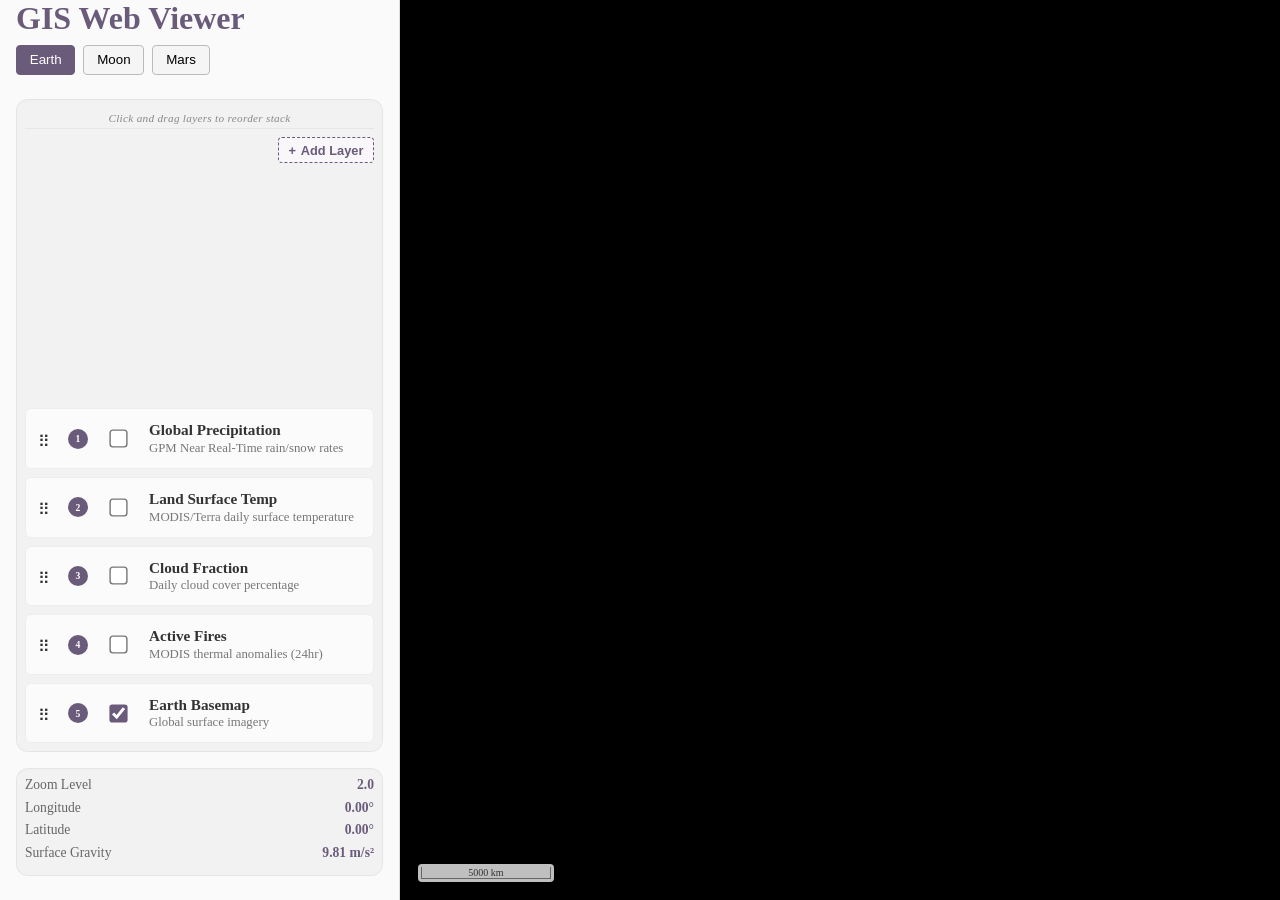
==== index.html @ 1b0641e6 "change folder layout for root" ====
<!doctype html>
<html lang="en" data-beasties-container>

<head>
  <meta charset="utf-8">
  <base href="/">
  <meta name="viewport" content="width=device-width, initial-scale=1">
  <title>GIS Web Viewer</title>
  <link rel="icon" type="image/x-icon" href="favicon.ico">
<style>:root{--ol-background-color:white;--ol-accent-background-color:#F5F5F5;--ol-subtle-background-color:rgba(128, 128, 128, .25);--ol-partial-background-color:rgba(255, 255, 255, .75);--ol-foreground-color:#333333;--ol-subtle-foreground-color:#666666;--ol-brand-color:#00AAFF}:root{--primary-color:#6b5b7b;--text-color-dark:#333;--text-color-light:#fff;--border-color-light:#ddd}html,body{height:100%;margin:0}</style><link rel="stylesheet" href="styles-JBE3URHN.css" media="print" onload="this.media='all'"><noscript><link rel="stylesheet" href="styles-JBE3URHN.css"></noscript></head>

<body>
  <app-root>

  </app-root>
<script src="main-R6TAIDLY.js" type="module"></script></body>

</html>
---- styles-JBE3URHN.css ----
:root,:host{--ol-background-color: white;--ol-accent-background-color: #F5F5F5;--ol-subtle-background-color: rgba(128, 128, 128, .25);--ol-partial-background-color: rgba(255, 255, 255, .75);--ol-foreground-color: #333333;--ol-subtle-foreground-color: #666666;--ol-brand-color: #00AAFF}.ol-box{box-sizing:border-box;border-radius:2px;border:1.5px solid var(--ol-background-color);background-color:var(--ol-partial-background-color)}.ol-mouse-position{top:8px;right:8px;position:absolute}.ol-scale-line{background:var(--ol-partial-background-color);border-radius:4px;bottom:8px;left:8px;padding:2px;position:absolute}.ol-scale-line-inner{border:1px solid var(--ol-subtle-foreground-color);border-top:none;color:var(--ol-foreground-color);font-size:10px;text-align:center;margin:1px;will-change:contents,width;transition:all .25s}.ol-scale-bar{position:absolute;bottom:8px;left:8px}.ol-scale-bar-inner{display:flex}.ol-scale-step-marker{width:1px;height:15px;background-color:var(--ol-foreground-color);float:right;z-index:10}.ol-scale-step-text{position:absolute;bottom:-5px;font-size:10px;z-index:11;color:var(--ol-foreground-color);text-shadow:-1.5px 0 var(--ol-partial-background-color),0 1.5px var(--ol-partial-background-color),1.5px 0 var(--ol-partial-background-color),0 -1.5px var(--ol-partial-background-color)}.ol-scale-text{position:absolute;font-size:12px;text-align:center;bottom:25px;color:var(--ol-foreground-color);text-shadow:-1.5px 0 var(--ol-partial-background-color),0 1.5px var(--ol-partial-background-color),1.5px 0 var(--ol-partial-background-color),0 -1.5px var(--ol-partial-background-color)}.ol-scale-singlebar{position:relative;height:10px;z-index:9;box-sizing:border-box;border:1px solid var(--ol-foreground-color)}.ol-scale-singlebar-even{background-color:var(--ol-subtle-foreground-color)}.ol-scale-singlebar-odd{background-color:var(--ol-background-color)}.ol-unsupported{display:none}.ol-viewport,.ol-unselectable{-webkit-touch-callout:none;-webkit-user-select:none;-moz-user-select:none;user-select:none;-webkit-tap-highlight-color:transparent}.ol-viewport canvas{all:unset;overflow:hidden}.ol-viewport{touch-action:pan-x pan-y}.ol-selectable{-webkit-touch-callout:default;-webkit-user-select:text;-moz-user-select:text;user-select:text}.ol-grabbing{cursor:-webkit-grabbing;cursor:-moz-grabbing;cursor:grabbing}.ol-grab{cursor:move;cursor:-webkit-grab;cursor:-moz-grab;cursor:grab}.ol-control{position:absolute;background-color:var(--ol-subtle-background-color);border-radius:4px}.ol-zoom{top:.5em;left:.5em}.ol-rotate{top:.5em;right:.5em;transition:opacity .25s linear,visibility 0s linear}.ol-rotate.ol-hidden{opacity:0;visibility:hidden;transition:opacity .25s linear,visibility 0s linear .25s}.ol-zoom-extent{top:4.643em;left:.5em}.ol-full-screen{right:.5em;top:.5em}.ol-control button{display:block;margin:1px;padding:0;color:var(--ol-subtle-foreground-color);font-weight:700;text-decoration:none;font-size:inherit;text-align:center;height:1.375em;width:1.375em;line-height:.4em;background-color:var(--ol-background-color);border:none;border-radius:2px}.ol-control button::-moz-focus-inner{border:none;padding:0}.ol-zoom-extent button{line-height:1.4em}.ol-compass{display:block;font-weight:400;will-change:transform}.ol-touch .ol-control button{font-size:1.5em}.ol-touch .ol-zoom-extent{top:5.5em}.ol-control button:hover,.ol-control button:focus{text-decoration:none;outline:1px solid var(--ol-subtle-foreground-color);color:var(--ol-foreground-color)}.ol-zoom .ol-zoom-in{border-radius:2px 2px 0 0}.ol-zoom .ol-zoom-out{border-radius:0 0 2px 2px}.ol-attribution{text-align:right;bottom:.5em;right:.5em;max-width:calc(100% - 1.3em);display:flex;flex-flow:row-reverse;align-items:center}.ol-attribution a{color:var(--ol-subtle-foreground-color);text-decoration:none}.ol-attribution ul{margin:0;padding:1px .5em;color:var(--ol-foreground-color);text-shadow:0 0 2px var(--ol-background-color);font-size:12px}.ol-attribution li{display:inline;list-style:none}.ol-attribution li:not(:last-child):after{content:" "}.ol-attribution img{max-height:2em;max-width:inherit;vertical-align:middle}.ol-attribution button{flex-shrink:0}.ol-attribution.ol-collapsed ul{display:none}.ol-attribution:not(.ol-collapsed){background:var(--ol-partial-background-color)}.ol-attribution.ol-uncollapsible{bottom:0;right:0;border-radius:4px 0 0}.ol-attribution.ol-uncollapsible img{margin-top:-.2em;max-height:1.6em}.ol-attribution.ol-uncollapsible button{display:none}.ol-zoomslider{top:4.5em;left:.5em;height:200px}.ol-zoomslider button{position:relative;height:10px}.ol-touch .ol-zoomslider{top:5.5em}.ol-overviewmap{left:.5em;bottom:.5em}.ol-overviewmap.ol-uncollapsible{bottom:0;left:0;border-radius:0 4px 0 0}.ol-overviewmap .ol-overviewmap-map,.ol-overviewmap button{display:block}.ol-overviewmap .ol-overviewmap-map{border:1px solid var(--ol-subtle-foreground-color);height:150px;width:150px}.ol-overviewmap:not(.ol-collapsed) button{bottom:0;left:0;position:absolute}.ol-overviewmap.ol-collapsed .ol-overviewmap-map,.ol-overviewmap.ol-uncollapsible button{display:none}.ol-overviewmap:not(.ol-collapsed){background:var(--ol-subtle-background-color)}.ol-overviewmap-box{border:1.5px dotted var(--ol-subtle-foreground-color)}.ol-overviewmap .ol-overviewmap-box:hover{cursor:move}.ol-overviewmap .ol-viewport:hover{cursor:pointer}.cdk-overlay-container,.cdk-global-overlay-wrapper{pointer-events:none;top:0;left:0;height:100%;width:100%}.cdk-overlay-container{position:fixed;z-index:1000}.cdk-overlay-container:empty{display:none}.cdk-global-overlay-wrapper{display:flex;position:absolute;z-index:1000}.cdk-overlay-pane{position:absolute;pointer-events:auto;box-sizing:border-box;display:flex;max-width:100%;max-height:100%;z-index:1000}.cdk-overlay-backdrop{position:absolute;inset:0;pointer-events:auto;-webkit-tap-highlight-color:rgba(0,0,0,0);opacity:0;touch-action:manipulation;z-index:1000;transition:opacity .4s cubic-bezier(.25,.8,.25,1)}@media(prefers-reduced-motion){.cdk-overlay-backdrop{transition-duration:1ms}}.cdk-overlay-backdrop-showing{opacity:1}@media(forced-colors:active){.cdk-overlay-backdrop-showing{opacity:.6}}.cdk-overlay-dark-backdrop{background:#00000052}.cdk-overlay-transparent-backdrop{transition:visibility 1ms linear,opacity 1ms linear;visibility:hidden;opacity:1}.cdk-overlay-transparent-backdrop.cdk-overlay-backdrop-showing,.cdk-high-contrast-active .cdk-overlay-transparent-backdrop{opacity:0;visibility:visible}.cdk-overlay-backdrop-noop-animation{transition:none}.cdk-overlay-connected-position-bounding-box{position:absolute;display:flex;flex-direction:column;min-width:1px;min-height:1px;z-index:1000}.cdk-global-scrollblock{position:fixed;width:100%;overflow-y:scroll}.cdk-overlay-popover{background:none;border:none;padding:0;outline:0;overflow:visible;position:fixed;pointer-events:none;white-space:normal;color:inherit;text-decoration:none;width:100%;height:100%;inset:0 auto auto 0}.cdk-overlay-popover::backdrop{display:none}.cdk-overlay-popover .cdk-overlay-backdrop{position:fixed;z-index:auto}:root{--primary-color: #6b5b7b;--text-color-dark: #333;--text-color-light: #fff;--border-color-light: #ddd}.cdk-drag-animating,.cdk-drop-list-dragging .cdk-drag{transition:transform .25s cubic-bezier(0,0,.2,1)}html,body{height:100%;margin:0}
---- styles-JBE3URHN.css ----
:root,:host{--ol-background-color: white;--ol-accent-background-color: #F5F5F5;--ol-subtle-background-color: rgba(128, 128, 128, .25);--ol-partial-background-color: rgba(255, 255, 255, .75);--ol-foreground-color: #333333;--ol-subtle-foreground-color: #666666;--ol-brand-color: #00AAFF}.ol-box{box-sizing:border-box;border-radius:2px;border:1.5px solid var(--ol-background-color);background-color:var(--ol-partial-background-color)}.ol-mouse-position{top:8px;right:8px;position:absolute}.ol-scale-line{background:var(--ol-partial-background-color);border-radius:4px;bottom:8px;left:8px;padding:2px;position:absolute}.ol-scale-line-inner{border:1px solid var(--ol-subtle-foreground-color);border-top:none;color:var(--ol-foreground-color);font-size:10px;text-align:center;margin:1px;will-change:contents,width;transition:all .25s}.ol-scale-bar{position:absolute;bottom:8px;left:8px}.ol-scale-bar-inner{display:flex}.ol-scale-step-marker{width:1px;height:15px;background-color:var(--ol-foreground-color);float:right;z-index:10}.ol-scale-step-text{position:absolute;bottom:-5px;font-size:10px;z-index:11;color:var(--ol-foreground-color);text-shadow:-1.5px 0 var(--ol-partial-background-color),0 1.5px var(--ol-partial-background-color),1.5px 0 var(--ol-partial-background-color),0 -1.5px var(--ol-partial-background-color)}.ol-scale-text{position:absolute;font-size:12px;text-align:center;bottom:25px;color:var(--ol-foreground-color);text-shadow:-1.5px 0 var(--ol-partial-background-color),0 1.5px var(--ol-partial-background-color),1.5px 0 var(--ol-partial-background-color),0 -1.5px var(--ol-partial-background-color)}.ol-scale-singlebar{position:relative;height:10px;z-index:9;box-sizing:border-box;border:1px solid var(--ol-foreground-color)}.ol-scale-singlebar-even{background-color:var(--ol-subtle-foreground-color)}.ol-scale-singlebar-odd{background-color:var(--ol-background-color)}.ol-unsupported{display:none}.ol-viewport,.ol-unselectable{-webkit-touch-callout:none;-webkit-user-select:none;-moz-user-select:none;user-select:none;-webkit-tap-highlight-color:transparent}.ol-viewport canvas{all:unset;overflow:hidden}.ol-viewport{touch-action:pan-x pan-y}.ol-selectable{-webkit-touch-callout:default;-webkit-user-select:text;-moz-user-select:text;user-select:text}.ol-grabbing{cursor:-webkit-grabbing;cursor:-moz-grabbing;cursor:grabbing}.ol-grab{cursor:move;cursor:-webkit-grab;cursor:-moz-grab;cursor:grab}.ol-control{position:absolute;background-color:var(--ol-subtle-background-color);border-radius:4px}.ol-zoom{top:.5em;left:.5em}.ol-rotate{top:.5em;right:.5em;transition:opacity .25s linear,visibility 0s linear}.ol-rotate.ol-hidden{opacity:0;visibility:hidden;transition:opacity .25s linear,visibility 0s linear .25s}.ol-zoom-extent{top:4.643em;left:.5em}.ol-full-screen{right:.5em;top:.5em}.ol-control button{display:block;margin:1px;padding:0;color:var(--ol-subtle-foreground-color);font-weight:700;text-decoration:none;font-size:inherit;text-align:center;height:1.375em;width:1.375em;line-height:.4em;background-color:var(--ol-background-color);border:none;border-radius:2px}.ol-control button::-moz-focus-inner{border:none;padding:0}.ol-zoom-extent button{line-height:1.4em}.ol-compass{display:block;font-weight:400;will-change:transform}.ol-touch .ol-control button{font-size:1.5em}.ol-touch .ol-zoom-extent{top:5.5em}.ol-control button:hover,.ol-control button:focus{text-decoration:none;outline:1px solid var(--ol-subtle-foreground-color);color:var(--ol-foreground-color)}.ol-zoom .ol-zoom-in{border-radius:2px 2px 0 0}.ol-zoom .ol-zoom-out{border-radius:0 0 2px 2px}.ol-attribution{text-align:right;bottom:.5em;right:.5em;max-width:calc(100% - 1.3em);display:flex;flex-flow:row-reverse;align-items:center}.ol-attribution a{color:var(--ol-subtle-foreground-color);text-decoration:none}.ol-attribution ul{margin:0;padding:1px .5em;color:var(--ol-foreground-color);text-shadow:0 0 2px var(--ol-background-color);font-size:12px}.ol-attribution li{display:inline;list-style:none}.ol-attribution li:not(:last-child):after{content:" "}.ol-attribution img{max-height:2em;max-width:inherit;vertical-align:middle}.ol-attribution button{flex-shrink:0}.ol-attribution.ol-collapsed ul{display:none}.ol-attribution:not(.ol-collapsed){background:var(--ol-partial-background-color)}.ol-attribution.ol-uncollapsible{bottom:0;right:0;border-radius:4px 0 0}.ol-attribution.ol-uncollapsible img{margin-top:-.2em;max-height:1.6em}.ol-attribution.ol-uncollapsible button{display:none}.ol-zoomslider{top:4.5em;left:.5em;height:200px}.ol-zoomslider button{position:relative;height:10px}.ol-touch .ol-zoomslider{top:5.5em}.ol-overviewmap{left:.5em;bottom:.5em}.ol-overviewmap.ol-uncollapsible{bottom:0;left:0;border-radius:0 4px 0 0}.ol-overviewmap .ol-overviewmap-map,.ol-overviewmap button{display:block}.ol-overviewmap .ol-overviewmap-map{border:1px solid var(--ol-subtle-foreground-color);height:150px;width:150px}.ol-overviewmap:not(.ol-collapsed) button{bottom:0;left:0;position:absolute}.ol-overviewmap.ol-collapsed .ol-overviewmap-map,.ol-overviewmap.ol-uncollapsible button{display:none}.ol-overviewmap:not(.ol-collapsed){background:var(--ol-subtle-background-color)}.ol-overviewmap-box{border:1.5px dotted var(--ol-subtle-foreground-color)}.ol-overviewmap .ol-overviewmap-box:hover{cursor:move}.ol-overviewmap .ol-viewport:hover{cursor:pointer}.cdk-overlay-container,.cdk-global-overlay-wrapper{pointer-events:none;top:0;left:0;height:100%;width:100%}.cdk-overlay-container{position:fixed;z-index:1000}.cdk-overlay-container:empty{display:none}.cdk-global-overlay-wrapper{display:flex;position:absolute;z-index:1000}.cdk-overlay-pane{position:absolute;pointer-events:auto;box-sizing:border-box;display:flex;max-width:100%;max-height:100%;z-index:1000}.cdk-overlay-backdrop{position:absolute;inset:0;pointer-events:auto;-webkit-tap-highlight-color:rgba(0,0,0,0);opacity:0;touch-action:manipulation;z-index:1000;transition:opacity .4s cubic-bezier(.25,.8,.25,1)}@media(prefers-reduced-motion){.cdk-overlay-backdrop{transition-duration:1ms}}.cdk-overlay-backdrop-showing{opacity:1}@media(forced-colors:active){.cdk-overlay-backdrop-showing{opacity:.6}}.cdk-overlay-dark-backdrop{background:#00000052}.cdk-overlay-transparent-backdrop{transition:visibility 1ms linear,opacity 1ms linear;visibility:hidden;opacity:1}.cdk-overlay-transparent-backdrop.cdk-overlay-backdrop-showing,.cdk-high-contrast-active .cdk-overlay-transparent-backdrop{opacity:0;visibility:visible}.cdk-overlay-backdrop-noop-animation{transition:none}.cdk-overlay-connected-position-bounding-box{position:absolute;display:flex;flex-direction:column;min-width:1px;min-height:1px;z-index:1000}.cdk-global-scrollblock{position:fixed;width:100%;overflow-y:scroll}.cdk-overlay-popover{background:none;border:none;padding:0;outline:0;overflow:visible;position:fixed;pointer-events:none;white-space:normal;color:inherit;text-decoration:none;width:100%;height:100%;inset:0 auto auto 0}.cdk-overlay-popover::backdrop{display:none}.cdk-overlay-popover .cdk-overlay-backdrop{position:fixed;z-index:auto}:root{--primary-color: #6b5b7b;--text-color-dark: #333;--text-color-light: #fff;--border-color-light: #ddd}.cdk-drag-animating,.cdk-drop-list-dragging .cdk-drag{transition:transform .25s cubic-bezier(0,0,.2,1)}html,body{height:100%;margin:0}
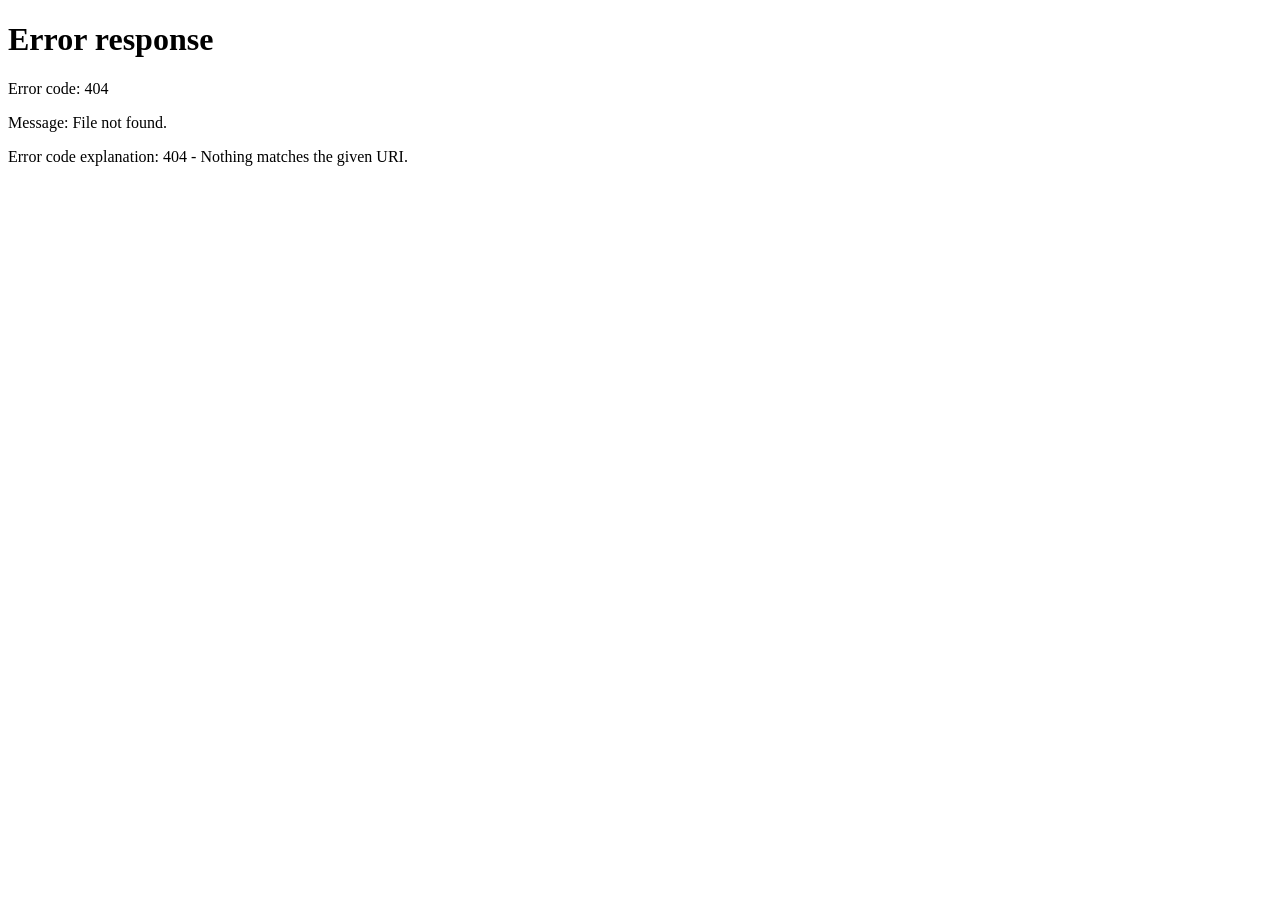
==== commit fd5939b3: "Update index.html" ====
--- a/index.html
+++ b/index.html
@@ -1,18 +1,11 @@
-<!doctype html>
-<html lang="en" data-beasties-container>
-
+<!DOCTYPE html>
+<html lang="en">
 <head>
-  <meta charset="utf-8">
-  <base href="/">
-  <meta name="viewport" content="width=device-width, initial-scale=1">
-  <title>GIS Web Viewer</title>
-  <link rel="icon" type="image/x-icon" href="favicon.ico">
-<style>:root{--ol-background-color:white;--ol-accent-background-color:#F5F5F5;--ol-subtle-background-color:rgba(128, 128, 128, .25);--ol-partial-background-color:rgba(255, 255, 255, .75);--ol-foreground-color:#333333;--ol-subtle-foreground-color:#666666;--ol-brand-color:#00AAFF}:root{--primary-color:#6b5b7b;--text-color-dark:#333;--text-color-light:#fff;--border-color-light:#ddd}html,body{height:100%;margin:0}</style><link rel="stylesheet" href="styles-JBE3URHN.css" media="print" onload="this.media='all'"><noscript><link rel="stylesheet" href="styles-JBE3URHN.css"></noscript></head>
-
+  <meta charset="UTF-8">
+  <meta http-equiv="refresh" content="0; url=/gis-webview/">
+  <title>Redirecting...</title>
+</head>
 <body>
-  <app-root>
-
-  </app-root>
-<script src="main-R6TAIDLY.js" type="module"></script></body>
-
-</html>+  <p>If you are not redirected automatically, <a href="/gis-webview/">click here</a>.</p>
+</body>
+</html>
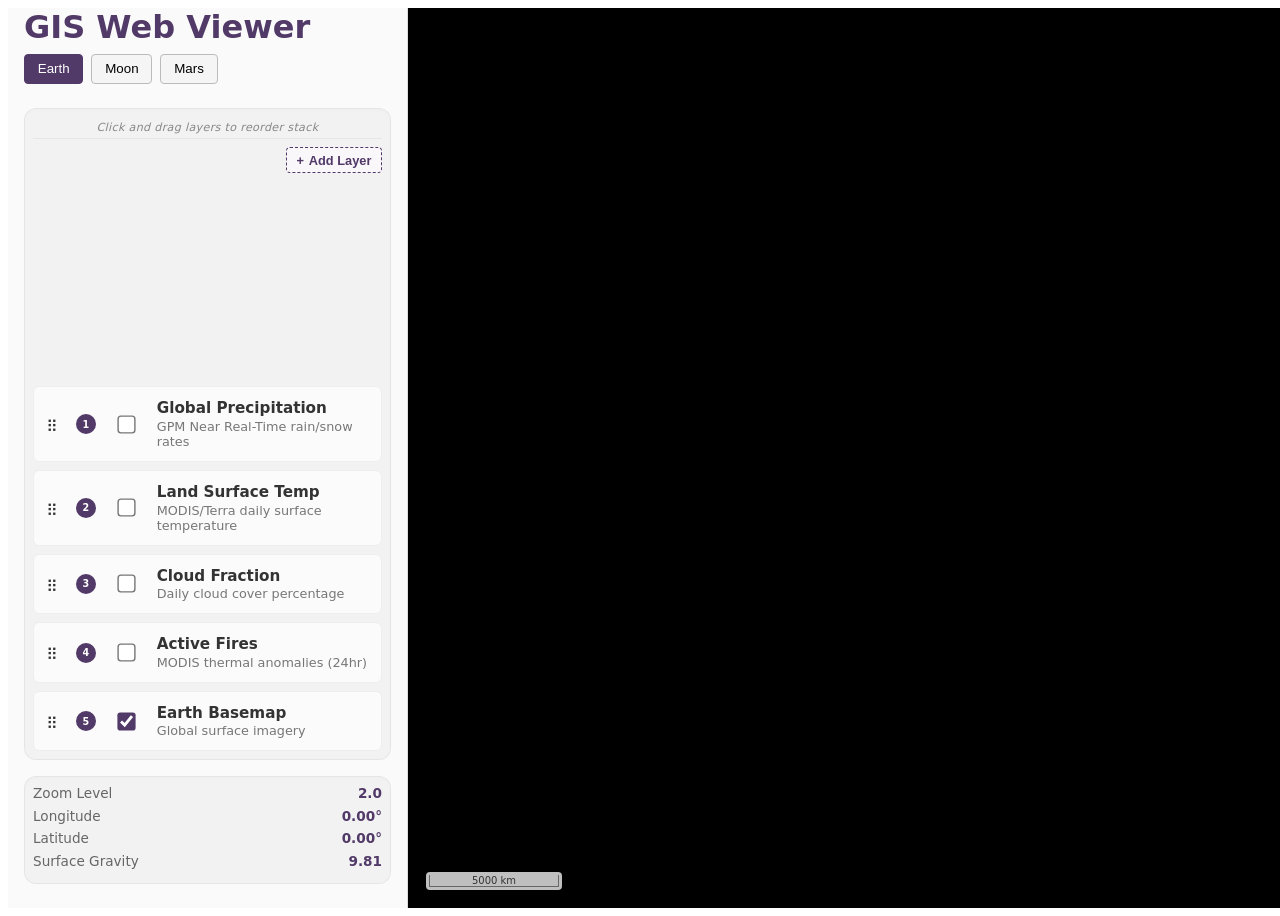
==== commit f6253d64: "update html land" ====
--- a/index.html
+++ b/index.html
@@ -1,11 +1,19 @@
-<!DOCTYPE html>
-<html lang="en">
+<!doctype html>
+<html lang="en" data-beasties-container>
+
 <head>
-  <meta charset="UTF-8">
-  <meta http-equiv="refresh" content="0; url=/gis-webview/">
-  <title>Redirecting...</title>
-</head>
+  <meta charset="utf-8">
+  <base href="/">
+  <meta name="viewport" content="width=device-width, initial-scale=1">
+  <title>GIS Web Viewer</title>
+  <link rel="icon" type="image/x-icon" href="favicon.ico">
+<style>:root{--ol-background-color:white;--ol-accent-background-color:#F5F5F5;--ol-subtle-background-color:rgba(128, 128, 128, .25);--ol-partial-background-color:rgba(255, 255, 255, .75);--ol-foreground-color:#333333;--ol-subtle-foreground-color:#666666;--ol-brand-color:#00AAFF}:root{--primary-color:#513968;--text-color-dark:#333;--text-color-light:#fff;--border-color-light:#ddd;--font-sans:system-ui,-apple-system,BlinkMacSystemFont,"Segoe UI",sans-serif;--font-mono:"Courier New",Courier,monospace}</style><link rel="stylesheet" href="styles.dd81e343dac3c2c3.css" media="print" onload="this.media='all'"><noscript><link rel="stylesheet" href="styles.dd81e343dac3c2c3.css"></noscript></head>
+
 <body>
-  <p>If you are not redirected automatically, <a href="/gis-webview/">click here</a>.</p>
-</body>
-</html>
+  <app-root>
+
+    
+  </app-root>
+<script src="runtime.a9ed4cd750b373b0.js" type="module"></script><script src="main.23870b7e254621c8.js" type="module"></script></body>
+
+</html>
--- a/styles.dd81e343dac3c2c3.css
+++ b/styles.dd81e343dac3c2c3.css
@@ -0,0 +1 @@
+:root,:host{--ol-background-color: white;--ol-accent-background-color: #F5F5F5;--ol-subtle-background-color: rgba(128, 128, 128, .25);--ol-partial-background-color: rgba(255, 255, 255, .75);--ol-foreground-color: #333333;--ol-subtle-foreground-color: #666666;--ol-brand-color: #00AAFF}.ol-box{box-sizing:border-box;border-radius:2px;border:1.5px solid var(--ol-background-color);background-color:var(--ol-partial-background-color)}.ol-mouse-position{top:8px;right:8px;position:absolute}.ol-scale-line{background:var(--ol-partial-background-color);border-radius:4px;bottom:8px;left:8px;padding:2px;position:absolute}.ol-scale-line-inner{border:1px solid var(--ol-subtle-foreground-color);border-top:none;color:var(--ol-foreground-color);font-size:10px;text-align:center;margin:1px;will-change:contents,width;transition:all .25s}.ol-scale-bar{position:absolute;bottom:8px;left:8px}.ol-scale-bar-inner{display:flex}.ol-scale-step-marker{width:1px;height:15px;background-color:var(--ol-foreground-color);float:right;z-index:10}.ol-scale-step-text{position:absolute;bottom:-5px;font-size:10px;z-index:11;color:var(--ol-foreground-color);text-shadow:-1.5px 0 var(--ol-partial-background-color),0 1.5px var(--ol-partial-background-color),1.5px 0 var(--ol-partial-background-color),0 -1.5px var(--ol-partial-background-color)}.ol-scale-text{position:absolute;font-size:12px;text-align:center;bottom:25px;color:var(--ol-foreground-color);text-shadow:-1.5px 0 var(--ol-partial-background-color),0 1.5px var(--ol-partial-background-color),1.5px 0 var(--ol-partial-background-color),0 -1.5px var(--ol-partial-background-color)}.ol-scale-singlebar{position:relative;height:10px;z-index:9;box-sizing:border-box;border:1px solid var(--ol-foreground-color)}.ol-scale-singlebar-even{background-color:var(--ol-subtle-foreground-color)}.ol-scale-singlebar-odd{background-color:var(--ol-background-color)}.ol-unsupported{display:none}.ol-viewport,.ol-unselectable{-webkit-touch-callout:none;-webkit-user-select:none;user-select:none;-webkit-tap-highlight-color:transparent}.ol-viewport canvas{all:unset;overflow:hidden}.ol-viewport{touch-action:pan-x pan-y}.ol-selectable{-webkit-touch-callout:default;-webkit-user-select:text;user-select:text}.ol-grabbing{cursor:grabbing}.ol-grab{cursor:move;cursor:grab}.ol-control{position:absolute;background-color:var(--ol-subtle-background-color);border-radius:4px}.ol-zoom{top:.5em;left:.5em}.ol-rotate{top:.5em;right:.5em;transition:opacity .25s linear,visibility 0s linear}.ol-rotate.ol-hidden{opacity:0;visibility:hidden;transition:opacity .25s linear,visibility 0s linear .25s}.ol-zoom-extent{top:4.643em;left:.5em}.ol-full-screen{right:.5em;top:.5em}.ol-control button{display:block;margin:1px;padding:0;color:var(--ol-subtle-foreground-color);font-weight:700;text-decoration:none;font-size:inherit;text-align:center;height:1.375em;width:1.375em;line-height:.4em;background-color:var(--ol-background-color);border:none;border-radius:2px}.ol-control button::-moz-focus-inner{border:none;padding:0}.ol-zoom-extent button{line-height:1.4em}.ol-compass{display:block;font-weight:400;will-change:transform}.ol-touch .ol-control button{font-size:1.5em}.ol-touch .ol-zoom-extent{top:5.5em}.ol-control button:hover,.ol-control button:focus{text-decoration:none;outline:1px solid var(--ol-subtle-foreground-color);color:var(--ol-foreground-color)}.ol-zoom .ol-zoom-in{border-radius:2px 2px 0 0}.ol-zoom .ol-zoom-out{border-radius:0 0 2px 2px}.ol-attribution{text-align:right;bottom:.5em;right:.5em;max-width:calc(100% - 1.3em);display:flex;flex-flow:row-reverse;align-items:center}.ol-attribution a{color:var(--ol-subtle-foreground-color);text-decoration:none}.ol-attribution ul{margin:0;padding:1px .5em;color:var(--ol-foreground-color);text-shadow:0 0 2px var(--ol-background-color);font-size:12px}.ol-attribution li{display:inline;list-style:none}.ol-attribution li:not(:last-child):after{content:" "}.ol-attribution img{max-height:2em;max-width:inherit;vertical-align:middle}.ol-attribution button{flex-shrink:0}.ol-attribution.ol-collapsed ul{display:none}.ol-attribution:not(.ol-collapsed){background:var(--ol-partial-background-color)}.ol-attribution.ol-uncollapsible{bottom:0;right:0;border-radius:4px 0 0}.ol-attribution.ol-uncollapsible img{margin-top:-.2em;max-height:1.6em}.ol-attribution.ol-uncollapsible button{display:none}.ol-zoomslider{top:4.5em;left:.5em;height:200px}.ol-zoomslider button{position:relative;height:10px}.ol-touch .ol-zoomslider{top:5.5em}.ol-overviewmap{left:.5em;bottom:.5em}.ol-overviewmap.ol-uncollapsible{bottom:0;left:0;border-radius:0 4px 0 0}.ol-overviewmap .ol-overviewmap-map,.ol-overviewmap button{display:block}.ol-overviewmap .ol-overviewmap-map{border:1px solid var(--ol-subtle-foreground-color);height:150px;width:150px}.ol-overviewmap:not(.ol-collapsed) button{bottom:0;left:0;position:absolute}.ol-overviewmap.ol-collapsed .ol-overviewmap-map,.ol-overviewmap.ol-uncollapsible button{display:none}.ol-overviewmap:not(.ol-collapsed){background:var(--ol-subtle-background-color)}.ol-overviewmap-box{border:1.5px dotted var(--ol-subtle-foreground-color)}.ol-overviewmap .ol-overviewmap-box:hover{cursor:move}.ol-overviewmap .ol-viewport:hover{cursor:pointer}:root{--primary-color:#513968;--text-color-dark:#333;--text-color-light:#fff;--border-color-light:#ddd;--font-sans:system-ui,-apple-system,BlinkMacSystemFont,"Segoe UI",sans-serif;--font-mono:"Courier New",Courier,monospace}:host,.page{display:flex;height:100vh;width:100vw;margin:0;font-family:var(--font-sans)}.sidebar{width:400px;height:100vh;flex-shrink:0;padding:1rem;box-sizing:border-box;border-right:1px solid var(--border-color-light);background:#fafafa;display:flex;flex-direction:column;z-index:10}.sidebar h1{margin:-1rem 0 .5rem;font-size:2rem;color:var(--primary-color)}.planet-buttons{display:flex;gap:.5rem;margin-bottom:1rem}.planet-buttons button{padding:.4rem .8rem;border:1px solid #bbb;background:#f5f5f5;cursor:pointer;border-radius:4px;transition:all .2s ease}.planet-buttons button:hover{background:#6b5b7b1a}.planet-buttons button.active{background:var(--primary-color);color:var(--text-color-light);border-color:var(--primary-color)}.overlay-panel{display:flex;flex-direction:column;flex:1;min-height:0;gap:.5rem;background:#00000008;border:1px solid rgba(0,0,0,.05);border-radius:12px;padding:.5rem;margin:.5rem 0;box-shadow:inset 0 2px 4px #00000005}.empty-hint{text-align:center;color:#999;font-size:.8rem;padding:1rem}.drag-hint{display:flex;align-items:center;justify-content:center;gap:8px;font-size:.7rem;color:#888;padding:.25rem 0;border-bottom:1px solid rgba(0,0,0,.05);margin-bottom:auto;font-style:italic;letter-spacing:.3px}.overlay-item{display:flex;align-items:center;gap:.75rem;padding:.75rem;border:1px solid #eee;border-radius:6px;background:#fbfbfb;transition:background .2s;cursor:grab!important;-webkit-user-select:none;user-select:none;touch-action:none}.overlay-item:active{cursor:grabbing!important}.overlay-item:hover{background-color:#fcfcfc;box-shadow:0 2px 4px #0000000d;border-color:#d1d1d1}.overlay-item input[type=checkbox]{cursor:pointer!important;transform:scale(1.4);margin:0 12px;accent-color:var(--primary-color);z-index:2}.layer-number{background-color:var(--primary-color);color:var(--text-color-light);border-radius:50%;width:20px;height:20px;display:flex;justify-content:center;align-items:center;font-size:.6rem;font-weight:700;flex-shrink:0;margin-left:.25rem;transition:all .3s}.drag-handle{color:var(--text-color-dark);font-size:1rem;font-weight:200;margin-top:.35rem;padding-right:2px;line-height:1}.drag-placeholder{background:var(--primary-color);border:2px dashed var(--primary-color);border-radius:8px;min-height:60px;margin-bottom:8px;position:relative;transition:transform .25s}.drag-placeholder:after{content:"...";position:absolute;left:15px;top:50%;transform:translateY(-50%);color:var(--primary-color);font-weight:700}.layer-info{display:flex;flex-direction:column;gap:.1rem;pointer-events:none}.layer-info strong{font-size:.95rem;color:var(--text-color-dark)}.layer-info .hint{font-size:.8rem;color:#777}.layer-actions{display:flex;justify-content:flex-end;width:100%;margin-bottom:8px}.add-layer-btn{background-color:#f9f7fa;border:1.5px dashed var(--primary-color);color:var(--primary-color);padding:.3rem .6rem;border-radius:4px;font-size:.8rem;font-weight:600;cursor:pointer;display:flex;align-items:center;gap:.3rem;transition:all .2s}.add-layer-btn:hover{border:1.5px solid var(--primary-color)}.stats-panel{background:#00000008;border:1px solid rgba(0,0,0,.05);border-radius:12px;padding:.5rem;margin:.5rem 0;flex-shrink:0;gap:.5rem;box-shadow:inset 0 2px 4px #00000005}.stat-item,.coords-display-lon,.coords-display-lat{display:flex;justify-content:space-between;margin-bottom:.4rem;font-size:.85rem;color:#666}.stat-item strong,.coords-display-lon strong,.coords-display-lat strong{color:var(--primary-color);font-weight:600}.map-wrapper,.map-container,#mapContainer{width:100%;height:100%;position:relative;touch-action:none;background:#000;flex:1}.modal-backdrop{position:fixed;top:0;left:0;width:100vw;height:100vh;background:#00000080;display:flex;justify-content:center;align-items:center;z-index:1000}.modal{width:70vw;height:70vh;background:#fff;border-radius:12px;display:flex;flex-direction:column;overflow:hidden;font-family:var(--font-sans);transform:scale(.95);opacity:0;transition:all .25s ease}.modal.fade-in{transform:scale(1);opacity:1}.modal-header.toolbar{display:flex;justify-content:space-between;align-items:center;padding-left:.5rem;font-size:.65rem;font-weight:700;background:#f5f5f5;border-bottom:1px solid #ddd}.close-btn{background:transparent;border:none;font-size:1.25rem;cursor:pointer;transition:transform .2s}.close-btn:hover{transform:rotate(90deg)}.modal-tabs{display:flex;border-bottom:1px solid #ddd}.modal-tabs button{flex:1;padding:.5rem;background:none;border:none;cursor:pointer;font-weight:600;transition:all .3s ease;border-bottom:3px solid transparent}.modal-tabs button:hover{background:#6b5b7b0d}.modal-tabs button.active{border-bottom:3px solid var(--primary-color)}.modal-content{flex:1;padding:1rem;display:flex;flex-direction:column;gap:.5rem;overflow:hidden;position:relative}.console-wrapper,.manual-wrapper{position:absolute;top:0;left:0;width:100%;height:100%;display:flex;flex-direction:column;opacity:0;pointer-events:none;transition:all .3s ease}.console-wrapper.active,.manual-wrapper.active{opacity:1;pointer-events:auto}.console-input{flex:1;height:375px;display:flex;flex-direction:column;overflow-y:auto;background:var(--primary-color);color:var(--text-color-light);font-family:var(--font-mono);font-size:.95rem;padding:.5rem;box-sizing:border-box;border-radius:6px}.console-input div{margin-bottom:2px}.terminal-input-row{display:flex;align-items:center;margin-top:auto}.terminal-prompt{color:var(--text-color-light);font-weight:700;animation:blink 1s steps(1) infinite;margin:0 .5rem 0 0}.manual-input{flex:1;width:100%;padding:.5rem;border:none;background:var(--primary-color);color:#ffffffb3;font-family:var(--font-mono);outline:none;border-top:1px solid rgba(255,255,255,.15)}.manual-form{display:flex;flex-direction:column;gap:1rem;justify-content:center;align-items:center;height:100%}.form-row{display:flex;gap:1rem}.manual-form label{display:flex;flex-direction:column;font-size:.85rem}.manual-form input,.manual-form select{padding:.4rem .6rem;font-size:.85rem;border-radius:4px;border:1px solid #ccc;transition:all .2s}.manual-form input:hover,.manual-form select:hover{border-color:var(--primary-color)}.modal-footer{display:flex;justify-content:flex-end;padding:1rem 1.5rem;gap:.5rem;background:#f5f5f5}.ok-btn{background:var(--primary-color);color:var(--text-color-light);border:none;padding:.5rem 1rem;border-radius:6px;cursor:pointer;font-weight:600;transition:all .2s}.ok-btn:hover{background:#57435f}.cancel-btn{background:#ccc;border:none;padding:.5rem 1rem;border-radius:6px;cursor:pointer;font-weight:600;transition:all .2s}.cancel-btn:hover{background:#bbb}.cdk-drag-preview{box-sizing:border-box;border-radius:4px;box-shadow:0 5px 5px -3px #0003,0 8px 10px 1px #00000024,0 3px 14px 2px #0000001f;background:#fff;display:flex;align-items:center;padding:.75rem;z-index:9999!important;pointer-events:none}.cdk-drag-placeholder{opacity:.4}.cdk-drag-dragging{box-shadow:0 10px 20px #0003;background-color:#fff!important;opacity:.9;transform:scale(1.02);transition:transform .25s cubic-bezier(0,0,.2,1);z-index:1000}.cdk-drop-list-dragging .layer-number{background-color:var(--text-color-dark);transform:scale(1.1);box-shadow:0 0 8px #0000001a}.cdk-drag-dragging .layer-number{background-color:var(--primary-color)!important;transform:scale(1.2);animation:pulse 1.5s infinite}@keyframes pulse{0%{box-shadow:0 0 #6b5b7b66}70%{box-shadow:0 0 0 10px #6b5b7b00}to{box-shadow:0 0 #6b5b7b00}}@keyframes blink{0%,50%{opacity:1}50.01%,to{opacity:0}}@keyframes fadeIn{0%{opacity:0;transform:scale(.9)}to{opacity:1;transform:scale(1)}}@keyframes spin{to{transform:rotate(360deg)}}
--- a/styles.dd81e343dac3c2c3.css
+++ b/styles.dd81e343dac3c2c3.css
@@ -0,0 +1 @@
+:root,:host{--ol-background-color: white;--ol-accent-background-color: #F5F5F5;--ol-subtle-background-color: rgba(128, 128, 128, .25);--ol-partial-background-color: rgba(255, 255, 255, .75);--ol-foreground-color: #333333;--ol-subtle-foreground-color: #666666;--ol-brand-color: #00AAFF}.ol-box{box-sizing:border-box;border-radius:2px;border:1.5px solid var(--ol-background-color);background-color:var(--ol-partial-background-color)}.ol-mouse-position{top:8px;right:8px;position:absolute}.ol-scale-line{background:var(--ol-partial-background-color);border-radius:4px;bottom:8px;left:8px;padding:2px;position:absolute}.ol-scale-line-inner{border:1px solid var(--ol-subtle-foreground-color);border-top:none;color:var(--ol-foreground-color);font-size:10px;text-align:center;margin:1px;will-change:contents,width;transition:all .25s}.ol-scale-bar{position:absolute;bottom:8px;left:8px}.ol-scale-bar-inner{display:flex}.ol-scale-step-marker{width:1px;height:15px;background-color:var(--ol-foreground-color);float:right;z-index:10}.ol-scale-step-text{position:absolute;bottom:-5px;font-size:10px;z-index:11;color:var(--ol-foreground-color);text-shadow:-1.5px 0 var(--ol-partial-background-color),0 1.5px var(--ol-partial-background-color),1.5px 0 var(--ol-partial-background-color),0 -1.5px var(--ol-partial-background-color)}.ol-scale-text{position:absolute;font-size:12px;text-align:center;bottom:25px;color:var(--ol-foreground-color);text-shadow:-1.5px 0 var(--ol-partial-background-color),0 1.5px var(--ol-partial-background-color),1.5px 0 var(--ol-partial-background-color),0 -1.5px var(--ol-partial-background-color)}.ol-scale-singlebar{position:relative;height:10px;z-index:9;box-sizing:border-box;border:1px solid var(--ol-foreground-color)}.ol-scale-singlebar-even{background-color:var(--ol-subtle-foreground-color)}.ol-scale-singlebar-odd{background-color:var(--ol-background-color)}.ol-unsupported{display:none}.ol-viewport,.ol-unselectable{-webkit-touch-callout:none;-webkit-user-select:none;user-select:none;-webkit-tap-highlight-color:transparent}.ol-viewport canvas{all:unset;overflow:hidden}.ol-viewport{touch-action:pan-x pan-y}.ol-selectable{-webkit-touch-callout:default;-webkit-user-select:text;user-select:text}.ol-grabbing{cursor:grabbing}.ol-grab{cursor:move;cursor:grab}.ol-control{position:absolute;background-color:var(--ol-subtle-background-color);border-radius:4px}.ol-zoom{top:.5em;left:.5em}.ol-rotate{top:.5em;right:.5em;transition:opacity .25s linear,visibility 0s linear}.ol-rotate.ol-hidden{opacity:0;visibility:hidden;transition:opacity .25s linear,visibility 0s linear .25s}.ol-zoom-extent{top:4.643em;left:.5em}.ol-full-screen{right:.5em;top:.5em}.ol-control button{display:block;margin:1px;padding:0;color:var(--ol-subtle-foreground-color);font-weight:700;text-decoration:none;font-size:inherit;text-align:center;height:1.375em;width:1.375em;line-height:.4em;background-color:var(--ol-background-color);border:none;border-radius:2px}.ol-control button::-moz-focus-inner{border:none;padding:0}.ol-zoom-extent button{line-height:1.4em}.ol-compass{display:block;font-weight:400;will-change:transform}.ol-touch .ol-control button{font-size:1.5em}.ol-touch .ol-zoom-extent{top:5.5em}.ol-control button:hover,.ol-control button:focus{text-decoration:none;outline:1px solid var(--ol-subtle-foreground-color);color:var(--ol-foreground-color)}.ol-zoom .ol-zoom-in{border-radius:2px 2px 0 0}.ol-zoom .ol-zoom-out{border-radius:0 0 2px 2px}.ol-attribution{text-align:right;bottom:.5em;right:.5em;max-width:calc(100% - 1.3em);display:flex;flex-flow:row-reverse;align-items:center}.ol-attribution a{color:var(--ol-subtle-foreground-color);text-decoration:none}.ol-attribution ul{margin:0;padding:1px .5em;color:var(--ol-foreground-color);text-shadow:0 0 2px var(--ol-background-color);font-size:12px}.ol-attribution li{display:inline;list-style:none}.ol-attribution li:not(:last-child):after{content:" "}.ol-attribution img{max-height:2em;max-width:inherit;vertical-align:middle}.ol-attribution button{flex-shrink:0}.ol-attribution.ol-collapsed ul{display:none}.ol-attribution:not(.ol-collapsed){background:var(--ol-partial-background-color)}.ol-attribution.ol-uncollapsible{bottom:0;right:0;border-radius:4px 0 0}.ol-attribution.ol-uncollapsible img{margin-top:-.2em;max-height:1.6em}.ol-attribution.ol-uncollapsible button{display:none}.ol-zoomslider{top:4.5em;left:.5em;height:200px}.ol-zoomslider button{position:relative;height:10px}.ol-touch .ol-zoomslider{top:5.5em}.ol-overviewmap{left:.5em;bottom:.5em}.ol-overviewmap.ol-uncollapsible{bottom:0;left:0;border-radius:0 4px 0 0}.ol-overviewmap .ol-overviewmap-map,.ol-overviewmap button{display:block}.ol-overviewmap .ol-overviewmap-map{border:1px solid var(--ol-subtle-foreground-color);height:150px;width:150px}.ol-overviewmap:not(.ol-collapsed) button{bottom:0;left:0;position:absolute}.ol-overviewmap.ol-collapsed .ol-overviewmap-map,.ol-overviewmap.ol-uncollapsible button{display:none}.ol-overviewmap:not(.ol-collapsed){background:var(--ol-subtle-background-color)}.ol-overviewmap-box{border:1.5px dotted var(--ol-subtle-foreground-color)}.ol-overviewmap .ol-overviewmap-box:hover{cursor:move}.ol-overviewmap .ol-viewport:hover{cursor:pointer}:root{--primary-color:#513968;--text-color-dark:#333;--text-color-light:#fff;--border-color-light:#ddd;--font-sans:system-ui,-apple-system,BlinkMacSystemFont,"Segoe UI",sans-serif;--font-mono:"Courier New",Courier,monospace}:host,.page{display:flex;height:100vh;width:100vw;margin:0;font-family:var(--font-sans)}.sidebar{width:400px;height:100vh;flex-shrink:0;padding:1rem;box-sizing:border-box;border-right:1px solid var(--border-color-light);background:#fafafa;display:flex;flex-direction:column;z-index:10}.sidebar h1{margin:-1rem 0 .5rem;font-size:2rem;color:var(--primary-color)}.planet-buttons{display:flex;gap:.5rem;margin-bottom:1rem}.planet-buttons button{padding:.4rem .8rem;border:1px solid #bbb;background:#f5f5f5;cursor:pointer;border-radius:4px;transition:all .2s ease}.planet-buttons button:hover{background:#6b5b7b1a}.planet-buttons button.active{background:var(--primary-color);color:var(--text-color-light);border-color:var(--primary-color)}.overlay-panel{display:flex;flex-direction:column;flex:1;min-height:0;gap:.5rem;background:#00000008;border:1px solid rgba(0,0,0,.05);border-radius:12px;padding:.5rem;margin:.5rem 0;box-shadow:inset 0 2px 4px #00000005}.empty-hint{text-align:center;color:#999;font-size:.8rem;padding:1rem}.drag-hint{display:flex;align-items:center;justify-content:center;gap:8px;font-size:.7rem;color:#888;padding:.25rem 0;border-bottom:1px solid rgba(0,0,0,.05);margin-bottom:auto;font-style:italic;letter-spacing:.3px}.overlay-item{display:flex;align-items:center;gap:.75rem;padding:.75rem;border:1px solid #eee;border-radius:6px;background:#fbfbfb;transition:background .2s;cursor:grab!important;-webkit-user-select:none;user-select:none;touch-action:none}.overlay-item:active{cursor:grabbing!important}.overlay-item:hover{background-color:#fcfcfc;box-shadow:0 2px 4px #0000000d;border-color:#d1d1d1}.overlay-item input[type=checkbox]{cursor:pointer!important;transform:scale(1.4);margin:0 12px;accent-color:var(--primary-color);z-index:2}.layer-number{background-color:var(--primary-color);color:var(--text-color-light);border-radius:50%;width:20px;height:20px;display:flex;justify-content:center;align-items:center;font-size:.6rem;font-weight:700;flex-shrink:0;margin-left:.25rem;transition:all .3s}.drag-handle{color:var(--text-color-dark);font-size:1rem;font-weight:200;margin-top:.35rem;padding-right:2px;line-height:1}.drag-placeholder{background:var(--primary-color);border:2px dashed var(--primary-color);border-radius:8px;min-height:60px;margin-bottom:8px;position:relative;transition:transform .25s}.drag-placeholder:after{content:"...";position:absolute;left:15px;top:50%;transform:translateY(-50%);color:var(--primary-color);font-weight:700}.layer-info{display:flex;flex-direction:column;gap:.1rem;pointer-events:none}.layer-info strong{font-size:.95rem;color:var(--text-color-dark)}.layer-info .hint{font-size:.8rem;color:#777}.layer-actions{display:flex;justify-content:flex-end;width:100%;margin-bottom:8px}.add-layer-btn{background-color:#f9f7fa;border:1.5px dashed var(--primary-color);color:var(--primary-color);padding:.3rem .6rem;border-radius:4px;font-size:.8rem;font-weight:600;cursor:pointer;display:flex;align-items:center;gap:.3rem;transition:all .2s}.add-layer-btn:hover{border:1.5px solid var(--primary-color)}.stats-panel{background:#00000008;border:1px solid rgba(0,0,0,.05);border-radius:12px;padding:.5rem;margin:.5rem 0;flex-shrink:0;gap:.5rem;box-shadow:inset 0 2px 4px #00000005}.stat-item,.coords-display-lon,.coords-display-lat{display:flex;justify-content:space-between;margin-bottom:.4rem;font-size:.85rem;color:#666}.stat-item strong,.coords-display-lon strong,.coords-display-lat strong{color:var(--primary-color);font-weight:600}.map-wrapper,.map-container,#mapContainer{width:100%;height:100%;position:relative;touch-action:none;background:#000;flex:1}.modal-backdrop{position:fixed;top:0;left:0;width:100vw;height:100vh;background:#00000080;display:flex;justify-content:center;align-items:center;z-index:1000}.modal{width:70vw;height:70vh;background:#fff;border-radius:12px;display:flex;flex-direction:column;overflow:hidden;font-family:var(--font-sans);transform:scale(.95);opacity:0;transition:all .25s ease}.modal.fade-in{transform:scale(1);opacity:1}.modal-header.toolbar{display:flex;justify-content:space-between;align-items:center;padding-left:.5rem;font-size:.65rem;font-weight:700;background:#f5f5f5;border-bottom:1px solid #ddd}.close-btn{background:transparent;border:none;font-size:1.25rem;cursor:pointer;transition:transform .2s}.close-btn:hover{transform:rotate(90deg)}.modal-tabs{display:flex;border-bottom:1px solid #ddd}.modal-tabs button{flex:1;padding:.5rem;background:none;border:none;cursor:pointer;font-weight:600;transition:all .3s ease;border-bottom:3px solid transparent}.modal-tabs button:hover{background:#6b5b7b0d}.modal-tabs button.active{border-bottom:3px solid var(--primary-color)}.modal-content{flex:1;padding:1rem;display:flex;flex-direction:column;gap:.5rem;overflow:hidden;position:relative}.console-wrapper,.manual-wrapper{position:absolute;top:0;left:0;width:100%;height:100%;display:flex;flex-direction:column;opacity:0;pointer-events:none;transition:all .3s ease}.console-wrapper.active,.manual-wrapper.active{opacity:1;pointer-events:auto}.console-input{flex:1;height:375px;display:flex;flex-direction:column;overflow-y:auto;background:var(--primary-color);color:var(--text-color-light);font-family:var(--font-mono);font-size:.95rem;padding:.5rem;box-sizing:border-box;border-radius:6px}.console-input div{margin-bottom:2px}.terminal-input-row{display:flex;align-items:center;margin-top:auto}.terminal-prompt{color:var(--text-color-light);font-weight:700;animation:blink 1s steps(1) infinite;margin:0 .5rem 0 0}.manual-input{flex:1;width:100%;padding:.5rem;border:none;background:var(--primary-color);color:#ffffffb3;font-family:var(--font-mono);outline:none;border-top:1px solid rgba(255,255,255,.15)}.manual-form{display:flex;flex-direction:column;gap:1rem;justify-content:center;align-items:center;height:100%}.form-row{display:flex;gap:1rem}.manual-form label{display:flex;flex-direction:column;font-size:.85rem}.manual-form input,.manual-form select{padding:.4rem .6rem;font-size:.85rem;border-radius:4px;border:1px solid #ccc;transition:all .2s}.manual-form input:hover,.manual-form select:hover{border-color:var(--primary-color)}.modal-footer{display:flex;justify-content:flex-end;padding:1rem 1.5rem;gap:.5rem;background:#f5f5f5}.ok-btn{background:var(--primary-color);color:var(--text-color-light);border:none;padding:.5rem 1rem;border-radius:6px;cursor:pointer;font-weight:600;transition:all .2s}.ok-btn:hover{background:#57435f}.cancel-btn{background:#ccc;border:none;padding:.5rem 1rem;border-radius:6px;cursor:pointer;font-weight:600;transition:all .2s}.cancel-btn:hover{background:#bbb}.cdk-drag-preview{box-sizing:border-box;border-radius:4px;box-shadow:0 5px 5px -3px #0003,0 8px 10px 1px #00000024,0 3px 14px 2px #0000001f;background:#fff;display:flex;align-items:center;padding:.75rem;z-index:9999!important;pointer-events:none}.cdk-drag-placeholder{opacity:.4}.cdk-drag-dragging{box-shadow:0 10px 20px #0003;background-color:#fff!important;opacity:.9;transform:scale(1.02);transition:transform .25s cubic-bezier(0,0,.2,1);z-index:1000}.cdk-drop-list-dragging .layer-number{background-color:var(--text-color-dark);transform:scale(1.1);box-shadow:0 0 8px #0000001a}.cdk-drag-dragging .layer-number{background-color:var(--primary-color)!important;transform:scale(1.2);animation:pulse 1.5s infinite}@keyframes pulse{0%{box-shadow:0 0 #6b5b7b66}70%{box-shadow:0 0 0 10px #6b5b7b00}to{box-shadow:0 0 #6b5b7b00}}@keyframes blink{0%,50%{opacity:1}50.01%,to{opacity:0}}@keyframes fadeIn{0%{opacity:0;transform:scale(.9)}to{opacity:1;transform:scale(1)}}@keyframes spin{to{transform:rotate(360deg)}}
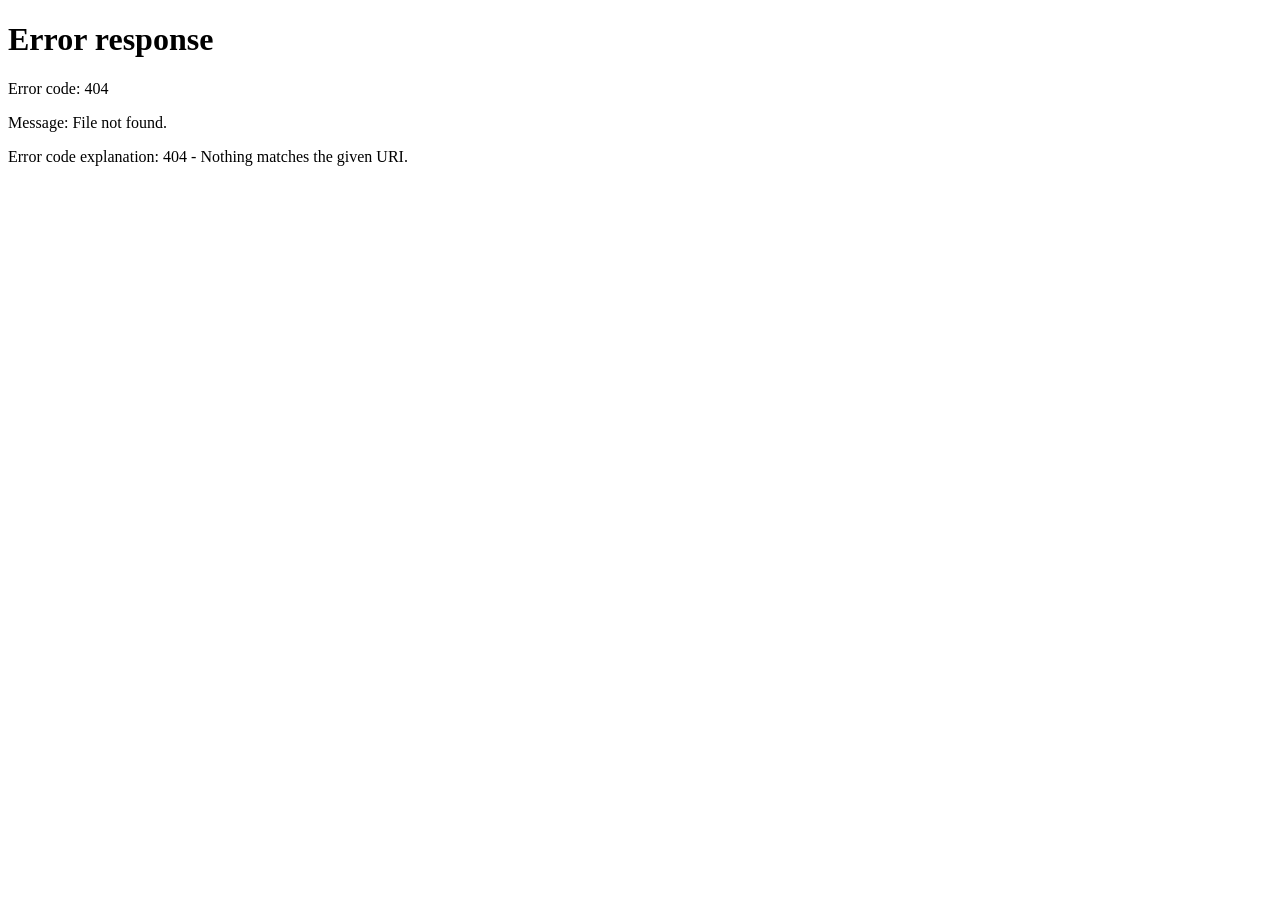
==== commit 76d27927: "Merge branch 'main' of https://github.com/gazawayj/gazawayj.github.io" ====
--- a/index.html
+++ b/index.html
@@ -1,19 +1,11 @@
-<!doctype html>
-<html lang="en" data-beasties-container>
-
+<!DOCTYPE html>
+<html lang="en">
 <head>
-  <meta charset="utf-8">
-  <base href="/">
-  <meta name="viewport" content="width=device-width, initial-scale=1">
-  <title>GIS Web Viewer</title>
-  <link rel="icon" type="image/x-icon" href="favicon.ico">
-<style>:root{--ol-background-color:white;--ol-accent-background-color:#F5F5F5;--ol-subtle-background-color:rgba(128, 128, 128, .25);--ol-partial-background-color:rgba(255, 255, 255, .75);--ol-foreground-color:#333333;--ol-subtle-foreground-color:#666666;--ol-brand-color:#00AAFF}:root{--primary-color:#513968;--text-color-dark:#333;--text-color-light:#fff;--border-color-light:#ddd;--font-sans:system-ui,-apple-system,BlinkMacSystemFont,"Segoe UI",sans-serif;--font-mono:"Courier New",Courier,monospace}</style><link rel="stylesheet" href="styles.dd81e343dac3c2c3.css" media="print" onload="this.media='all'"><noscript><link rel="stylesheet" href="styles.dd81e343dac3c2c3.css"></noscript></head>
-
+  <meta charset="UTF-8">
+  <meta http-equiv="refresh" content="0; url=/gis-webview/">
+  <title>Redirecting...</title>
+</head>
 <body>
-  <app-root>
-
-    
-  </app-root>
-<script src="runtime.a9ed4cd750b373b0.js" type="module"></script><script src="main.23870b7e254621c8.js" type="module"></script></body>
-
-</html>+  <p>If you are not redirected automatically, <a href="/gis-webview/">click here</a>.</p>
+</body>
+</html>
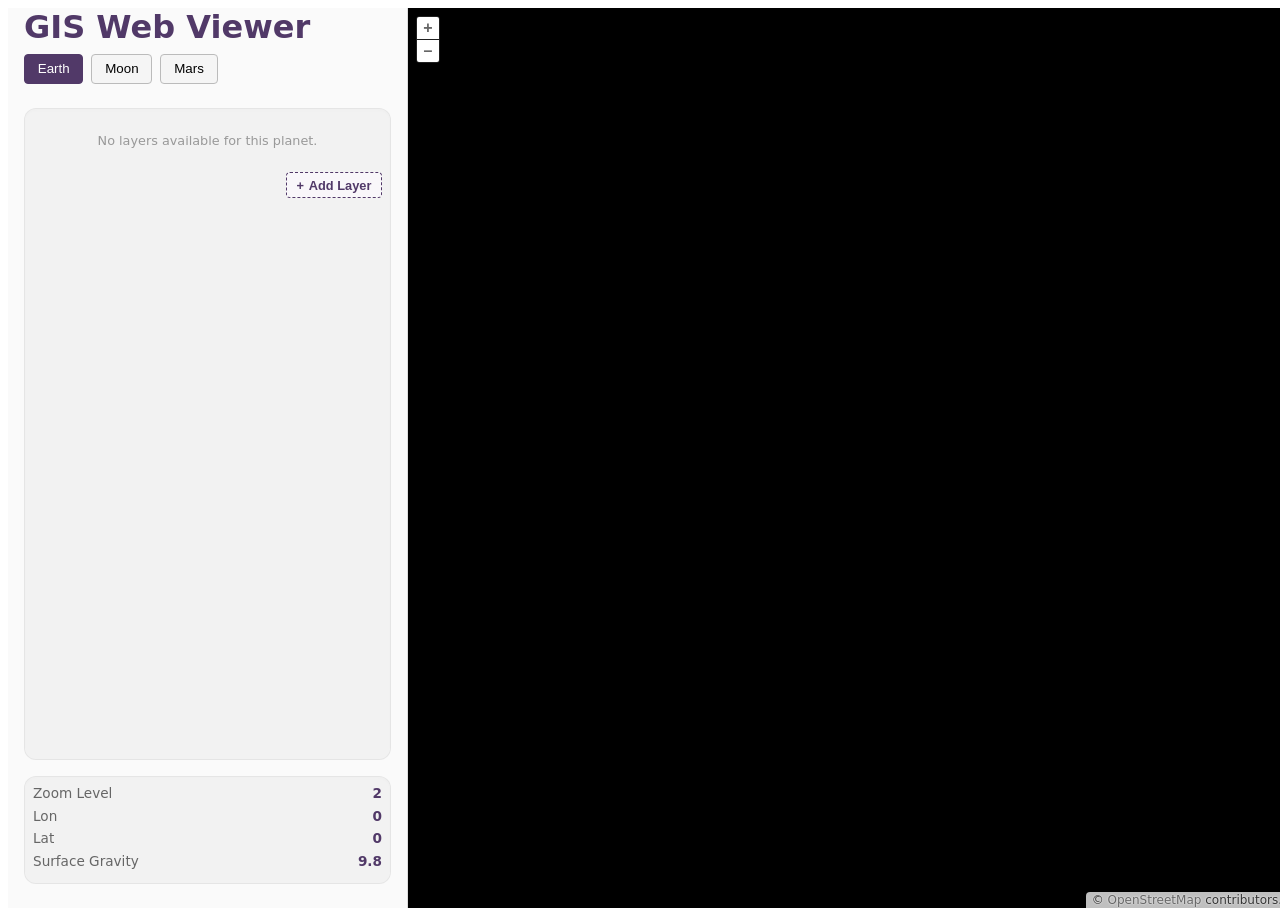
==== commit 32a46cb1: "update index" ====
--- a/index.html
+++ b/index.html
@@ -1,11 +1,14 @@
-<!DOCTYPE html>
-<html lang="en">
+<!doctype html>
+<html lang="en" data-beasties-container>
 <head>
-  <meta charset="UTF-8">
-  <meta http-equiv="refresh" content="0; url=/gis-webview/">
-  <title>Redirecting...</title>
-</head>
+  <meta charset="utf-8">
+  <title>GIS Web Viewer</title>
+  <base href="/">
+  <meta name="viewport" content="width=device-width, initial-scale=1">
+  <link rel="icon" type="image/x-icon" href="favicon.ico">
+<style>:root{--ol-background-color:white;--ol-accent-background-color:#F5F5F5;--ol-subtle-background-color:rgba(128, 128, 128, .25);--ol-partial-background-color:rgba(255, 255, 255, .75);--ol-foreground-color:#333333;--ol-subtle-foreground-color:#666666;--ol-brand-color:#00AAFF}:root{--primary-color:#513968;--text-color-dark:#333;--text-color-light:#fff;--border-color-light:#ddd;--font-sans:system-ui,-apple-system,BlinkMacSystemFont,"Segoe UI",sans-serif;--font-mono:"Courier New",Courier,monospace}</style><link rel="stylesheet" href="styles.59f4871a374474e0.css" media="print" onload="this.media='all'"><noscript><link rel="stylesheet" href="styles.59f4871a374474e0.css"></noscript></head>
 <body>
-  <p>If you are not redirected automatically, <a href="/gis-webview/">click here</a>.</p>
-</body>
+  <!-- Root Angular component -->
+  <app-root></app-root>
+<script src="runtime.a9ed4cd750b373b0.js" type="module"></script><script src="main.f0562e9addc33d8e.js" type="module"></script></body>
 </html>
--- a/styles.59f4871a374474e0.css
+++ b/styles.59f4871a374474e0.css
@@ -0,0 +1 @@
+:root,:host{--ol-background-color: white;--ol-accent-background-color: #F5F5F5;--ol-subtle-background-color: rgba(128, 128, 128, .25);--ol-partial-background-color: rgba(255, 255, 255, .75);--ol-foreground-color: #333333;--ol-subtle-foreground-color: #666666;--ol-brand-color: #00AAFF}.ol-box{box-sizing:border-box;border-radius:2px;border:1.5px solid var(--ol-background-color);background-color:var(--ol-partial-background-color)}.ol-mouse-position{top:8px;right:8px;position:absolute}.ol-scale-line{background:var(--ol-partial-background-color);border-radius:4px;bottom:8px;left:8px;padding:2px;position:absolute}.ol-scale-line-inner{border:1px solid var(--ol-subtle-foreground-color);border-top:none;color:var(--ol-foreground-color);font-size:10px;text-align:center;margin:1px;will-change:contents,width;transition:all .25s}.ol-scale-bar{position:absolute;bottom:8px;left:8px}.ol-scale-bar-inner{display:flex}.ol-scale-step-marker{width:1px;height:15px;background-color:var(--ol-foreground-color);float:right;z-index:10}.ol-scale-step-text{position:absolute;bottom:-5px;font-size:10px;z-index:11;color:var(--ol-foreground-color);text-shadow:-1.5px 0 var(--ol-partial-background-color),0 1.5px var(--ol-partial-background-color),1.5px 0 var(--ol-partial-background-color),0 -1.5px var(--ol-partial-background-color)}.ol-scale-text{position:absolute;font-size:12px;text-align:center;bottom:25px;color:var(--ol-foreground-color);text-shadow:-1.5px 0 var(--ol-partial-background-color),0 1.5px var(--ol-partial-background-color),1.5px 0 var(--ol-partial-background-color),0 -1.5px var(--ol-partial-background-color)}.ol-scale-singlebar{position:relative;height:10px;z-index:9;box-sizing:border-box;border:1px solid var(--ol-foreground-color)}.ol-scale-singlebar-even{background-color:var(--ol-subtle-foreground-color)}.ol-scale-singlebar-odd{background-color:var(--ol-background-color)}.ol-unsupported{display:none}.ol-viewport,.ol-unselectable{-webkit-touch-callout:none;-webkit-user-select:none;user-select:none;-webkit-tap-highlight-color:transparent}.ol-viewport canvas{all:unset;overflow:hidden}.ol-viewport{touch-action:pan-x pan-y}.ol-selectable{-webkit-touch-callout:default;-webkit-user-select:text;user-select:text}.ol-grabbing{cursor:grabbing}.ol-grab{cursor:move;cursor:grab}.ol-control{position:absolute;background-color:var(--ol-subtle-background-color);border-radius:4px}.ol-zoom{top:.5em;left:.5em}.ol-rotate{top:.5em;right:.5em;transition:opacity .25s linear,visibility 0s linear}.ol-rotate.ol-hidden{opacity:0;visibility:hidden;transition:opacity .25s linear,visibility 0s linear .25s}.ol-zoom-extent{top:4.643em;left:.5em}.ol-full-screen{right:.5em;top:.5em}.ol-control button{display:block;margin:1px;padding:0;color:var(--ol-subtle-foreground-color);font-weight:700;text-decoration:none;font-size:inherit;text-align:center;height:1.375em;width:1.375em;line-height:.4em;background-color:var(--ol-background-color);border:none;border-radius:2px}.ol-control button::-moz-focus-inner{border:none;padding:0}.ol-zoom-extent button{line-height:1.4em}.ol-compass{display:block;font-weight:400;will-change:transform}.ol-touch .ol-control button{font-size:1.5em}.ol-touch .ol-zoom-extent{top:5.5em}.ol-control button:hover,.ol-control button:focus{text-decoration:none;outline:1px solid var(--ol-subtle-foreground-color);color:var(--ol-foreground-color)}.ol-zoom .ol-zoom-in{border-radius:2px 2px 0 0}.ol-zoom .ol-zoom-out{border-radius:0 0 2px 2px}.ol-attribution{text-align:right;bottom:.5em;right:.5em;max-width:calc(100% - 1.3em);display:flex;flex-flow:row-reverse;align-items:center}.ol-attribution a{color:var(--ol-subtle-foreground-color);text-decoration:none}.ol-attribution ul{margin:0;padding:1px .5em;color:var(--ol-foreground-color);text-shadow:0 0 2px var(--ol-background-color);font-size:12px}.ol-attribution li{display:inline;list-style:none}.ol-attribution li:not(:last-child):after{content:" "}.ol-attribution img{max-height:2em;max-width:inherit;vertical-align:middle}.ol-attribution button{flex-shrink:0}.ol-attribution.ol-collapsed ul{display:none}.ol-attribution:not(.ol-collapsed){background:var(--ol-partial-background-color)}.ol-attribution.ol-uncollapsible{bottom:0;right:0;border-radius:4px 0 0}.ol-attribution.ol-uncollapsible img{margin-top:-.2em;max-height:1.6em}.ol-attribution.ol-uncollapsible button{display:none}.ol-zoomslider{top:4.5em;left:.5em;height:200px}.ol-zoomslider button{position:relative;height:10px}.ol-touch .ol-zoomslider{top:5.5em}.ol-overviewmap{left:.5em;bottom:.5em}.ol-overviewmap.ol-uncollapsible{bottom:0;left:0;border-radius:0 4px 0 0}.ol-overviewmap .ol-overviewmap-map,.ol-overviewmap button{display:block}.ol-overviewmap .ol-overviewmap-map{border:1px solid var(--ol-subtle-foreground-color);height:150px;width:150px}.ol-overviewmap:not(.ol-collapsed) button{bottom:0;left:0;position:absolute}.ol-overviewmap.ol-collapsed .ol-overviewmap-map,.ol-overviewmap.ol-uncollapsible button{display:none}.ol-overviewmap:not(.ol-collapsed){background:var(--ol-subtle-background-color)}.ol-overviewmap-box{border:1.5px dotted var(--ol-subtle-foreground-color)}.ol-overviewmap .ol-overviewmap-box:hover{cursor:move}.ol-overviewmap .ol-viewport:hover{cursor:pointer}:root{--primary-color: #513968;--text-color-dark: #333;--text-color-light: #fff;--border-color-light: #ddd;--font-sans: system-ui,-apple-system,BlinkMacSystemFont,"Segoe UI",sans-serif;--font-mono: "Courier New",Courier,monospace}:host,.page{display:flex;height:100vh;width:100vw;margin:0;font-family:var(--font-sans)}.sidebar{width:400px;height:100vh;flex-shrink:0;padding:1rem;box-sizing:border-box;border-right:1px solid var(--border-color-light);background:#fafafa;display:flex;flex-direction:column;z-index:10}.sidebar h1{margin:-1rem 0 .5rem;font-size:2rem;color:var(--primary-color)}.planet-buttons{display:flex;gap:.5rem;margin-bottom:1rem}.planet-buttons button{padding:.4rem .8rem;border:1px solid #bbb;background:#f5f5f5;cursor:pointer;border-radius:4px;transition:all .2s ease}.planet-buttons button:hover{background:#6b5b7b1a}.planet-buttons button.active{background:var(--primary-color);color:var(--text-color-light);border-color:var(--primary-color)}.overlay-panel{display:flex;flex-direction:column;flex:1;min-height:0;gap:.5rem;background:#00000008;border:1px solid rgba(0,0,0,.05);border-radius:12px;padding:.5rem;margin:.5rem 0;box-shadow:inset 0 2px 4px #00000005}.empty-hint{text-align:center;color:#999;font-size:.8rem;padding:1rem}.drag-hint{display:flex;align-items:center;justify-content:center;gap:8px;font-size:.7rem;color:#888;padding:.25rem 0;border-bottom:1px solid rgba(0,0,0,.05);margin-bottom:auto;font-style:italic;letter-spacing:.3px}.overlay-item{display:flex;align-items:center;gap:.75rem;padding:.75rem;border:1px solid #eee;border-radius:6px;background:#fbfbfb;transition:background .2s;cursor:grab!important;-webkit-user-select:none;user-select:none;touch-action:none}.overlay-item:active{cursor:grabbing!important}.overlay-item:hover{background-color:#fcfcfc;box-shadow:0 2px 4px #0000000d;border-color:#d1d1d1}.overlay-item input[type=checkbox]{cursor:pointer!important;transform:scale(1.4);margin:0 12px;accent-color:var(--primary-color);z-index:2}.layer-number{background-color:var(--primary-color);color:var(--text-color-light);border-radius:50%;width:20px;height:20px;display:flex;justify-content:center;align-items:center;font-size:.6rem;font-weight:700;flex-shrink:0;margin-left:.25rem;transition:all .3s}.drag-handle{color:var(--text-color-dark);font-size:1rem;font-weight:200;margin-top:.35rem;padding-right:2px;line-height:1}.drag-placeholder{background:var(--primary-color);border:2px dashed var(--primary-color);border-radius:8px;min-height:60px;margin-bottom:8px;position:relative;transition:transform .25s}.drag-placeholder:after{content:"...";position:absolute;left:15px;top:50%;transform:translateY(-50%);color:var(--primary-color);font-weight:700}.layer-info{display:flex;flex-direction:column;gap:.1rem;pointer-events:none}.layer-info strong{font-size:.95rem;color:var(--text-color-dark)}.layer-info .hint{font-size:.8rem;color:#777}.layer-actions{display:flex;justify-content:flex-end;width:100%;margin-bottom:8px}.add-layer-btn{background-color:#f9f7fa;border:1.5px dashed var(--primary-color);color:var(--primary-color);padding:.3rem .6rem;border-radius:4px;font-size:.8rem;font-weight:600;cursor:pointer;display:flex;align-items:center;gap:.3rem;transition:all .2s}.add-layer-btn:hover{border:1.5px solid var(--primary-color)}.stats-panel{background:#00000008;border:1px solid rgba(0,0,0,.05);border-radius:12px;padding:.5rem;margin:.5rem 0;flex-shrink:0;gap:.5rem;box-shadow:inset 0 2px 4px #00000005}.stat-item,.coords-display-lon,.coords-display-lat{display:flex;justify-content:space-between;margin-bottom:.4rem;font-size:.85rem;color:#666}.stat-item strong,.coords-display-lon strong,.coords-display-lat strong{color:var(--primary-color);font-weight:600}.map-wrapper,.map-container,#mapContainer{width:100%;height:100%;position:relative;touch-action:none;background:#000;flex:1}.modal-backdrop{position:fixed;top:0;left:0;width:100vw;height:100vh;background:#00000080;display:flex;justify-content:center;align-items:center;z-index:1000}.modal{width:70vw;height:70vh;background:#fff;border-radius:12px;display:flex;flex-direction:column;overflow:hidden;font-family:var(--font-sans);transform:scale(.95);opacity:0;transition:all .25s ease}.modal.fade-in{transform:scale(1);opacity:1}.modal-header.toolbar{display:flex;justify-content:space-between;align-items:center;padding-left:.5rem;font-size:.65rem;font-weight:700;background:#f5f5f5;border-bottom:1px solid #ddd}.close-btn{background:transparent;border:none;font-size:1.25rem;cursor:pointer;transition:transform .2s}.close-btn:hover{transform:rotate(90deg)}.modal-tabs{display:flex;border-bottom:1px solid #ddd}.modal-tabs button{flex:1;padding:.5rem;background:none;border:none;cursor:pointer;font-weight:600;transition:all .3s ease;border-bottom:3px solid transparent}.modal-tabs button:hover{background:#6b5b7b0d}.modal-tabs button.active{border-bottom:3px solid var(--primary-color)}.modal-content{flex:1;padding:1rem;display:flex;flex-direction:column;gap:.5rem;overflow:hidden;position:relative}.console-wrapper,.manual-wrapper{position:absolute;top:0;left:0;width:100%;height:100%;display:flex;flex-direction:column;opacity:0;pointer-events:none;transition:all .3s ease}.console-wrapper.active,.manual-wrapper.active{opacity:1;pointer-events:auto}.console-input{flex:1;height:375px;display:flex;flex-direction:column;overflow-y:auto;background:var(--primary-color);color:var(--text-color-light);font-family:var(--font-mono);font-size:.95rem;padding:.5rem;box-sizing:border-box;border-radius:6px}.console-input div{margin-bottom:2px}.terminal-input-row{display:flex;align-items:center;margin-top:auto}.terminal-prompt{color:var(--text-color-light);font-weight:700;animation:blink 1s steps(1) infinite;margin:0 .5rem 0 0}.manual-input{flex:1;width:100%;padding:.5rem;border:none;background:var(--primary-color);color:#ffffffb3;font-family:var(--font-mono);outline:none;border-top:1px solid rgba(255,255,255,.15)}.manual-form{display:flex;flex-direction:column;gap:1rem;justify-content:center;align-items:center;height:100%}.form-row{display:flex;gap:1rem}.manual-form label{display:flex;flex-direction:column;font-size:.85rem}.manual-form input,.manual-form select{padding:.4rem .6rem;font-size:.85rem;border-radius:4px;border:1px solid #ccc;transition:all .2s}.manual-form input:hover,.manual-form select:hover{border-color:var(--primary-color)}.modal-footer{display:flex;justify-content:flex-end;padding:1rem 1.5rem;gap:.5rem;background:#f5f5f5}.ok-btn{background:var(--primary-color);color:var(--text-color-light);border:none;padding:.5rem 1rem;border-radius:6px;cursor:pointer;font-weight:600;transition:all .2s}.ok-btn:hover{background:#57435f}.cancel-btn{background:#ccc;border:none;padding:.5rem 1rem;border-radius:6px;cursor:pointer;font-weight:600;transition:all .2s}.cancel-btn:hover{background:#bbb}.cdk-drag-preview{box-sizing:border-box;border-radius:4px;box-shadow:0 5px 5px -3px #0003,0 8px 10px 1px #00000024,0 3px 14px 2px #0000001f;background:#fff;display:flex;align-items:center;padding:.75rem;z-index:9999!important;pointer-events:none}.cdk-drag-placeholder{opacity:.4}.cdk-drag-dragging{box-shadow:0 10px 20px #0003;background-color:#fff!important;opacity:.9;transform:scale(1.02);transition:transform .25s cubic-bezier(0,0,.2,1);z-index:1000}.cdk-drop-list-dragging .layer-number{background-color:var(--text-color-dark);transform:scale(1.1);box-shadow:0 0 8px #0000001a}.cdk-drag-dragging .layer-number{background-color:var(--primary-color)!important;transform:scale(1.2);animation:pulse 1.5s infinite}@keyframes pulse{0%{box-shadow:0 0 #6b5b7b66}70%{box-shadow:0 0 0 10px #6b5b7b00}to{box-shadow:0 0 #6b5b7b00}}@keyframes blink{0%,50%{opacity:1}50.01%,to{opacity:0}}@keyframes fadeIn{0%{opacity:0;transform:scale(.9)}to{opacity:1;transform:scale(1)}}@keyframes spin{to{transform:rotate(360deg)}}
--- a/styles.59f4871a374474e0.css
+++ b/styles.59f4871a374474e0.css
@@ -0,0 +1 @@
+:root,:host{--ol-background-color: white;--ol-accent-background-color: #F5F5F5;--ol-subtle-background-color: rgba(128, 128, 128, .25);--ol-partial-background-color: rgba(255, 255, 255, .75);--ol-foreground-color: #333333;--ol-subtle-foreground-color: #666666;--ol-brand-color: #00AAFF}.ol-box{box-sizing:border-box;border-radius:2px;border:1.5px solid var(--ol-background-color);background-color:var(--ol-partial-background-color)}.ol-mouse-position{top:8px;right:8px;position:absolute}.ol-scale-line{background:var(--ol-partial-background-color);border-radius:4px;bottom:8px;left:8px;padding:2px;position:absolute}.ol-scale-line-inner{border:1px solid var(--ol-subtle-foreground-color);border-top:none;color:var(--ol-foreground-color);font-size:10px;text-align:center;margin:1px;will-change:contents,width;transition:all .25s}.ol-scale-bar{position:absolute;bottom:8px;left:8px}.ol-scale-bar-inner{display:flex}.ol-scale-step-marker{width:1px;height:15px;background-color:var(--ol-foreground-color);float:right;z-index:10}.ol-scale-step-text{position:absolute;bottom:-5px;font-size:10px;z-index:11;color:var(--ol-foreground-color);text-shadow:-1.5px 0 var(--ol-partial-background-color),0 1.5px var(--ol-partial-background-color),1.5px 0 var(--ol-partial-background-color),0 -1.5px var(--ol-partial-background-color)}.ol-scale-text{position:absolute;font-size:12px;text-align:center;bottom:25px;color:var(--ol-foreground-color);text-shadow:-1.5px 0 var(--ol-partial-background-color),0 1.5px var(--ol-partial-background-color),1.5px 0 var(--ol-partial-background-color),0 -1.5px var(--ol-partial-background-color)}.ol-scale-singlebar{position:relative;height:10px;z-index:9;box-sizing:border-box;border:1px solid var(--ol-foreground-color)}.ol-scale-singlebar-even{background-color:var(--ol-subtle-foreground-color)}.ol-scale-singlebar-odd{background-color:var(--ol-background-color)}.ol-unsupported{display:none}.ol-viewport,.ol-unselectable{-webkit-touch-callout:none;-webkit-user-select:none;user-select:none;-webkit-tap-highlight-color:transparent}.ol-viewport canvas{all:unset;overflow:hidden}.ol-viewport{touch-action:pan-x pan-y}.ol-selectable{-webkit-touch-callout:default;-webkit-user-select:text;user-select:text}.ol-grabbing{cursor:grabbing}.ol-grab{cursor:move;cursor:grab}.ol-control{position:absolute;background-color:var(--ol-subtle-background-color);border-radius:4px}.ol-zoom{top:.5em;left:.5em}.ol-rotate{top:.5em;right:.5em;transition:opacity .25s linear,visibility 0s linear}.ol-rotate.ol-hidden{opacity:0;visibility:hidden;transition:opacity .25s linear,visibility 0s linear .25s}.ol-zoom-extent{top:4.643em;left:.5em}.ol-full-screen{right:.5em;top:.5em}.ol-control button{display:block;margin:1px;padding:0;color:var(--ol-subtle-foreground-color);font-weight:700;text-decoration:none;font-size:inherit;text-align:center;height:1.375em;width:1.375em;line-height:.4em;background-color:var(--ol-background-color);border:none;border-radius:2px}.ol-control button::-moz-focus-inner{border:none;padding:0}.ol-zoom-extent button{line-height:1.4em}.ol-compass{display:block;font-weight:400;will-change:transform}.ol-touch .ol-control button{font-size:1.5em}.ol-touch .ol-zoom-extent{top:5.5em}.ol-control button:hover,.ol-control button:focus{text-decoration:none;outline:1px solid var(--ol-subtle-foreground-color);color:var(--ol-foreground-color)}.ol-zoom .ol-zoom-in{border-radius:2px 2px 0 0}.ol-zoom .ol-zoom-out{border-radius:0 0 2px 2px}.ol-attribution{text-align:right;bottom:.5em;right:.5em;max-width:calc(100% - 1.3em);display:flex;flex-flow:row-reverse;align-items:center}.ol-attribution a{color:var(--ol-subtle-foreground-color);text-decoration:none}.ol-attribution ul{margin:0;padding:1px .5em;color:var(--ol-foreground-color);text-shadow:0 0 2px var(--ol-background-color);font-size:12px}.ol-attribution li{display:inline;list-style:none}.ol-attribution li:not(:last-child):after{content:" "}.ol-attribution img{max-height:2em;max-width:inherit;vertical-align:middle}.ol-attribution button{flex-shrink:0}.ol-attribution.ol-collapsed ul{display:none}.ol-attribution:not(.ol-collapsed){background:var(--ol-partial-background-color)}.ol-attribution.ol-uncollapsible{bottom:0;right:0;border-radius:4px 0 0}.ol-attribution.ol-uncollapsible img{margin-top:-.2em;max-height:1.6em}.ol-attribution.ol-uncollapsible button{display:none}.ol-zoomslider{top:4.5em;left:.5em;height:200px}.ol-zoomslider button{position:relative;height:10px}.ol-touch .ol-zoomslider{top:5.5em}.ol-overviewmap{left:.5em;bottom:.5em}.ol-overviewmap.ol-uncollapsible{bottom:0;left:0;border-radius:0 4px 0 0}.ol-overviewmap .ol-overviewmap-map,.ol-overviewmap button{display:block}.ol-overviewmap .ol-overviewmap-map{border:1px solid var(--ol-subtle-foreground-color);height:150px;width:150px}.ol-overviewmap:not(.ol-collapsed) button{bottom:0;left:0;position:absolute}.ol-overviewmap.ol-collapsed .ol-overviewmap-map,.ol-overviewmap.ol-uncollapsible button{display:none}.ol-overviewmap:not(.ol-collapsed){background:var(--ol-subtle-background-color)}.ol-overviewmap-box{border:1.5px dotted var(--ol-subtle-foreground-color)}.ol-overviewmap .ol-overviewmap-box:hover{cursor:move}.ol-overviewmap .ol-viewport:hover{cursor:pointer}:root{--primary-color: #513968;--text-color-dark: #333;--text-color-light: #fff;--border-color-light: #ddd;--font-sans: system-ui,-apple-system,BlinkMacSystemFont,"Segoe UI",sans-serif;--font-mono: "Courier New",Courier,monospace}:host,.page{display:flex;height:100vh;width:100vw;margin:0;font-family:var(--font-sans)}.sidebar{width:400px;height:100vh;flex-shrink:0;padding:1rem;box-sizing:border-box;border-right:1px solid var(--border-color-light);background:#fafafa;display:flex;flex-direction:column;z-index:10}.sidebar h1{margin:-1rem 0 .5rem;font-size:2rem;color:var(--primary-color)}.planet-buttons{display:flex;gap:.5rem;margin-bottom:1rem}.planet-buttons button{padding:.4rem .8rem;border:1px solid #bbb;background:#f5f5f5;cursor:pointer;border-radius:4px;transition:all .2s ease}.planet-buttons button:hover{background:#6b5b7b1a}.planet-buttons button.active{background:var(--primary-color);color:var(--text-color-light);border-color:var(--primary-color)}.overlay-panel{display:flex;flex-direction:column;flex:1;min-height:0;gap:.5rem;background:#00000008;border:1px solid rgba(0,0,0,.05);border-radius:12px;padding:.5rem;margin:.5rem 0;box-shadow:inset 0 2px 4px #00000005}.empty-hint{text-align:center;color:#999;font-size:.8rem;padding:1rem}.drag-hint{display:flex;align-items:center;justify-content:center;gap:8px;font-size:.7rem;color:#888;padding:.25rem 0;border-bottom:1px solid rgba(0,0,0,.05);margin-bottom:auto;font-style:italic;letter-spacing:.3px}.overlay-item{display:flex;align-items:center;gap:.75rem;padding:.75rem;border:1px solid #eee;border-radius:6px;background:#fbfbfb;transition:background .2s;cursor:grab!important;-webkit-user-select:none;user-select:none;touch-action:none}.overlay-item:active{cursor:grabbing!important}.overlay-item:hover{background-color:#fcfcfc;box-shadow:0 2px 4px #0000000d;border-color:#d1d1d1}.overlay-item input[type=checkbox]{cursor:pointer!important;transform:scale(1.4);margin:0 12px;accent-color:var(--primary-color);z-index:2}.layer-number{background-color:var(--primary-color);color:var(--text-color-light);border-radius:50%;width:20px;height:20px;display:flex;justify-content:center;align-items:center;font-size:.6rem;font-weight:700;flex-shrink:0;margin-left:.25rem;transition:all .3s}.drag-handle{color:var(--text-color-dark);font-size:1rem;font-weight:200;margin-top:.35rem;padding-right:2px;line-height:1}.drag-placeholder{background:var(--primary-color);border:2px dashed var(--primary-color);border-radius:8px;min-height:60px;margin-bottom:8px;position:relative;transition:transform .25s}.drag-placeholder:after{content:"...";position:absolute;left:15px;top:50%;transform:translateY(-50%);color:var(--primary-color);font-weight:700}.layer-info{display:flex;flex-direction:column;gap:.1rem;pointer-events:none}.layer-info strong{font-size:.95rem;color:var(--text-color-dark)}.layer-info .hint{font-size:.8rem;color:#777}.layer-actions{display:flex;justify-content:flex-end;width:100%;margin-bottom:8px}.add-layer-btn{background-color:#f9f7fa;border:1.5px dashed var(--primary-color);color:var(--primary-color);padding:.3rem .6rem;border-radius:4px;font-size:.8rem;font-weight:600;cursor:pointer;display:flex;align-items:center;gap:.3rem;transition:all .2s}.add-layer-btn:hover{border:1.5px solid var(--primary-color)}.stats-panel{background:#00000008;border:1px solid rgba(0,0,0,.05);border-radius:12px;padding:.5rem;margin:.5rem 0;flex-shrink:0;gap:.5rem;box-shadow:inset 0 2px 4px #00000005}.stat-item,.coords-display-lon,.coords-display-lat{display:flex;justify-content:space-between;margin-bottom:.4rem;font-size:.85rem;color:#666}.stat-item strong,.coords-display-lon strong,.coords-display-lat strong{color:var(--primary-color);font-weight:600}.map-wrapper,.map-container,#mapContainer{width:100%;height:100%;position:relative;touch-action:none;background:#000;flex:1}.modal-backdrop{position:fixed;top:0;left:0;width:100vw;height:100vh;background:#00000080;display:flex;justify-content:center;align-items:center;z-index:1000}.modal{width:70vw;height:70vh;background:#fff;border-radius:12px;display:flex;flex-direction:column;overflow:hidden;font-family:var(--font-sans);transform:scale(.95);opacity:0;transition:all .25s ease}.modal.fade-in{transform:scale(1);opacity:1}.modal-header.toolbar{display:flex;justify-content:space-between;align-items:center;padding-left:.5rem;font-size:.65rem;font-weight:700;background:#f5f5f5;border-bottom:1px solid #ddd}.close-btn{background:transparent;border:none;font-size:1.25rem;cursor:pointer;transition:transform .2s}.close-btn:hover{transform:rotate(90deg)}.modal-tabs{display:flex;border-bottom:1px solid #ddd}.modal-tabs button{flex:1;padding:.5rem;background:none;border:none;cursor:pointer;font-weight:600;transition:all .3s ease;border-bottom:3px solid transparent}.modal-tabs button:hover{background:#6b5b7b0d}.modal-tabs button.active{border-bottom:3px solid var(--primary-color)}.modal-content{flex:1;padding:1rem;display:flex;flex-direction:column;gap:.5rem;overflow:hidden;position:relative}.console-wrapper,.manual-wrapper{position:absolute;top:0;left:0;width:100%;height:100%;display:flex;flex-direction:column;opacity:0;pointer-events:none;transition:all .3s ease}.console-wrapper.active,.manual-wrapper.active{opacity:1;pointer-events:auto}.console-input{flex:1;height:375px;display:flex;flex-direction:column;overflow-y:auto;background:var(--primary-color);color:var(--text-color-light);font-family:var(--font-mono);font-size:.95rem;padding:.5rem;box-sizing:border-box;border-radius:6px}.console-input div{margin-bottom:2px}.terminal-input-row{display:flex;align-items:center;margin-top:auto}.terminal-prompt{color:var(--text-color-light);font-weight:700;animation:blink 1s steps(1) infinite;margin:0 .5rem 0 0}.manual-input{flex:1;width:100%;padding:.5rem;border:none;background:var(--primary-color);color:#ffffffb3;font-family:var(--font-mono);outline:none;border-top:1px solid rgba(255,255,255,.15)}.manual-form{display:flex;flex-direction:column;gap:1rem;justify-content:center;align-items:center;height:100%}.form-row{display:flex;gap:1rem}.manual-form label{display:flex;flex-direction:column;font-size:.85rem}.manual-form input,.manual-form select{padding:.4rem .6rem;font-size:.85rem;border-radius:4px;border:1px solid #ccc;transition:all .2s}.manual-form input:hover,.manual-form select:hover{border-color:var(--primary-color)}.modal-footer{display:flex;justify-content:flex-end;padding:1rem 1.5rem;gap:.5rem;background:#f5f5f5}.ok-btn{background:var(--primary-color);color:var(--text-color-light);border:none;padding:.5rem 1rem;border-radius:6px;cursor:pointer;font-weight:600;transition:all .2s}.ok-btn:hover{background:#57435f}.cancel-btn{background:#ccc;border:none;padding:.5rem 1rem;border-radius:6px;cursor:pointer;font-weight:600;transition:all .2s}.cancel-btn:hover{background:#bbb}.cdk-drag-preview{box-sizing:border-box;border-radius:4px;box-shadow:0 5px 5px -3px #0003,0 8px 10px 1px #00000024,0 3px 14px 2px #0000001f;background:#fff;display:flex;align-items:center;padding:.75rem;z-index:9999!important;pointer-events:none}.cdk-drag-placeholder{opacity:.4}.cdk-drag-dragging{box-shadow:0 10px 20px #0003;background-color:#fff!important;opacity:.9;transform:scale(1.02);transition:transform .25s cubic-bezier(0,0,.2,1);z-index:1000}.cdk-drop-list-dragging .layer-number{background-color:var(--text-color-dark);transform:scale(1.1);box-shadow:0 0 8px #0000001a}.cdk-drag-dragging .layer-number{background-color:var(--primary-color)!important;transform:scale(1.2);animation:pulse 1.5s infinite}@keyframes pulse{0%{box-shadow:0 0 #6b5b7b66}70%{box-shadow:0 0 0 10px #6b5b7b00}to{box-shadow:0 0 #6b5b7b00}}@keyframes blink{0%,50%{opacity:1}50.01%,to{opacity:0}}@keyframes fadeIn{0%{opacity:0;transform:scale(.9)}to{opacity:1;transform:scale(1)}}@keyframes spin{to{transform:rotate(360deg)}}
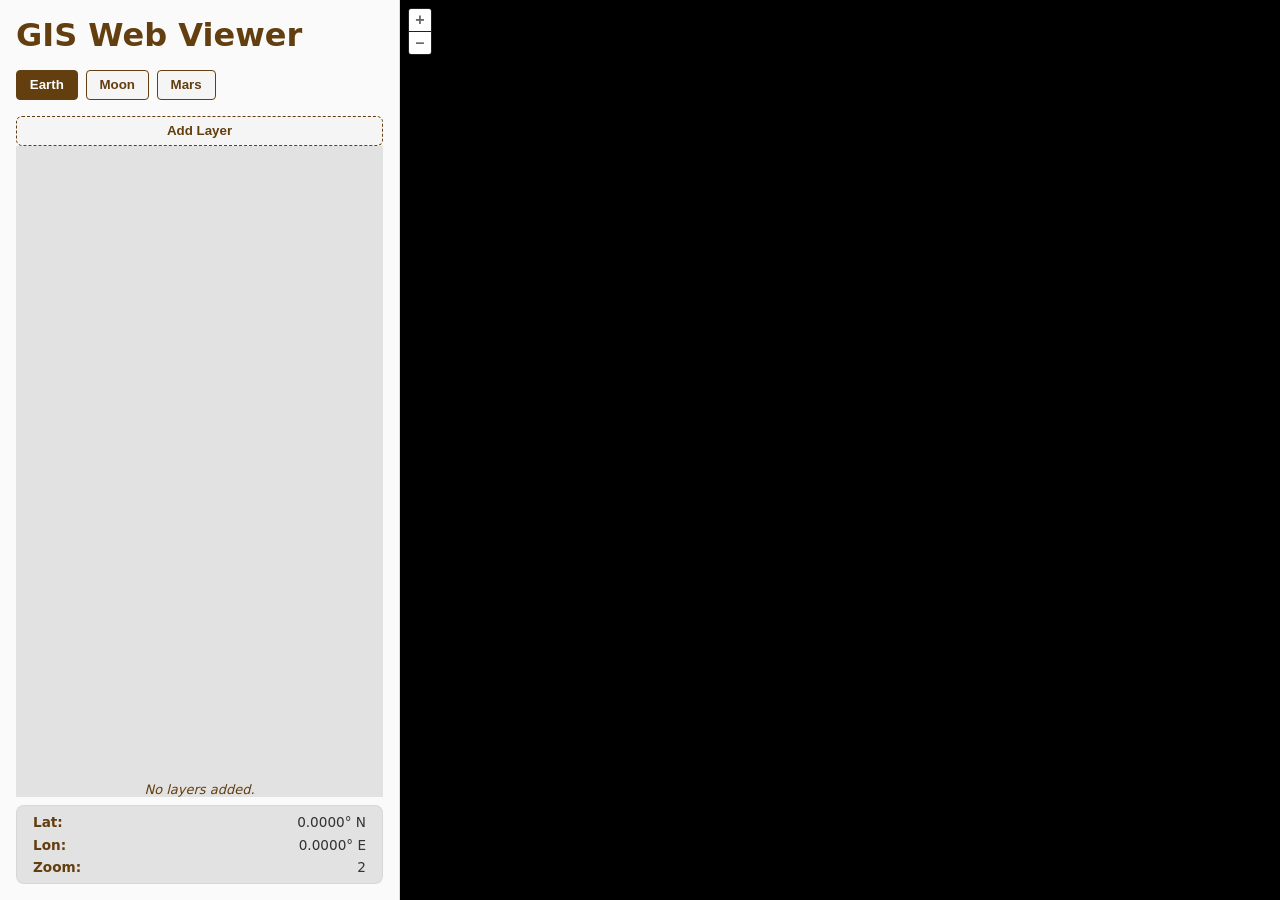
==== commit f0eeca2e: "Update from https://github.com/gazawayj/gis-webview/commit/c9479fed8f8bb2de6a35b303993d8c277f085921" ====
--- a/index.html
+++ b/index.html
@@ -6,9 +6,9 @@
   <base href="/">
   <meta name="viewport" content="width=device-width, initial-scale=1">
   <link rel="icon" type="image/x-icon" href="favicon.ico">
-<style>:root{--ol-background-color:white;--ol-accent-background-color:#F5F5F5;--ol-subtle-background-color:rgba(128, 128, 128, .25);--ol-partial-background-color:rgba(255, 255, 255, .75);--ol-foreground-color:#333333;--ol-subtle-foreground-color:#666666;--ol-brand-color:#00AAFF}:root{--primary-color:#513968;--text-color-dark:#333;--text-color-light:#fff;--border-color-light:#ddd;--font-sans:system-ui,-apple-system,BlinkMacSystemFont,"Segoe UI",sans-serif;--font-mono:"Courier New",Courier,monospace}</style><link rel="stylesheet" href="styles.59f4871a374474e0.css" media="print" onload="this.media='all'"><noscript><link rel="stylesheet" href="styles.59f4871a374474e0.css"></noscript></head>
+<style>:root{--ol-background-color:white;--ol-accent-background-color:#F5F5F5;--ol-subtle-background-color:rgba(128, 128, 128, .25);--ol-partial-background-color:rgba(255, 255, 255, .75);--ol-foreground-color:#333333;--ol-subtle-foreground-color:#666666;--ol-brand-color:#00AAFF}:root{--primary-color:#633e0f;--primary-color-lighter:#635542;--text-color-dark:#333;--text-color-light:#fff;--border-color-light:#ddd;--background-color-extra-light:#fbfbfb;--background-color-medium-light:#f5f5f5;--button-color-highlight:rgba(107, 91, 123, .1);--panel-bg:#e2e2e2;--font-sans:system-ui, -apple-system, BlinkMacSystemFont, "Segoe UI", sans-serif}html,body{margin:0;padding:0;height:100%;width:100%;overflow:hidden;box-sizing:border-box;font-family:var(--font-sans)}*,*:before,*:after{box-sizing:inherit}</style><link rel="stylesheet" href="styles.css" media="print" onload="this.media='all'"><noscript><link rel="stylesheet" href="styles.css"></noscript></head>
 <body>
   <!-- Root Angular component -->
   <app-root></app-root>
-<script src="runtime.a9ed4cd750b373b0.js" type="module"></script><script src="main.f0562e9addc33d8e.js" type="module"></script></body>
+<script src="runtime.js" type="module"></script><script src="main.js" type="module"></script></body>
 </html>
--- a/styles.css
+++ b/styles.css
@@ -0,0 +1 @@
+:root,:host{--ol-background-color: white;--ol-accent-background-color: #F5F5F5;--ol-subtle-background-color: rgba(128, 128, 128, .25);--ol-partial-background-color: rgba(255, 255, 255, .75);--ol-foreground-color: #333333;--ol-subtle-foreground-color: #666666;--ol-brand-color: #00AAFF}.ol-box{box-sizing:border-box;border-radius:2px;border:1.5px solid var(--ol-background-color);background-color:var(--ol-partial-background-color)}.ol-mouse-position{top:8px;right:8px;position:absolute}.ol-scale-line{background:var(--ol-partial-background-color);border-radius:4px;bottom:8px;left:8px;padding:2px;position:absolute}.ol-scale-line-inner{border:1px solid var(--ol-subtle-foreground-color);border-top:none;color:var(--ol-foreground-color);font-size:10px;text-align:center;margin:1px;will-change:contents,width;transition:all .25s}.ol-scale-bar{position:absolute;bottom:8px;left:8px}.ol-scale-bar-inner{display:flex}.ol-scale-step-marker{width:1px;height:15px;background-color:var(--ol-foreground-color);float:right;z-index:10}.ol-scale-step-text{position:absolute;bottom:-5px;font-size:10px;z-index:11;color:var(--ol-foreground-color);text-shadow:-1.5px 0 var(--ol-partial-background-color),0 1.5px var(--ol-partial-background-color),1.5px 0 var(--ol-partial-background-color),0 -1.5px var(--ol-partial-background-color)}.ol-scale-text{position:absolute;font-size:12px;text-align:center;bottom:25px;color:var(--ol-foreground-color);text-shadow:-1.5px 0 var(--ol-partial-background-color),0 1.5px var(--ol-partial-background-color),1.5px 0 var(--ol-partial-background-color),0 -1.5px var(--ol-partial-background-color)}.ol-scale-singlebar{position:relative;height:10px;z-index:9;box-sizing:border-box;border:1px solid var(--ol-foreground-color)}.ol-scale-singlebar-even{background-color:var(--ol-subtle-foreground-color)}.ol-scale-singlebar-odd{background-color:var(--ol-background-color)}.ol-unsupported{display:none}.ol-viewport,.ol-unselectable{-webkit-touch-callout:none;-webkit-user-select:none;user-select:none;-webkit-tap-highlight-color:transparent}.ol-viewport canvas{all:unset;overflow:hidden}.ol-viewport{touch-action:pan-x pan-y}.ol-selectable{-webkit-touch-callout:default;-webkit-user-select:text;user-select:text}.ol-grabbing{cursor:grabbing}.ol-grab{cursor:move;cursor:grab}.ol-control{position:absolute;background-color:var(--ol-subtle-background-color);border-radius:4px}.ol-zoom{top:.5em;left:.5em}.ol-rotate{top:.5em;right:.5em;transition:opacity .25s linear,visibility 0s linear}.ol-rotate.ol-hidden{opacity:0;visibility:hidden;transition:opacity .25s linear,visibility 0s linear .25s}.ol-zoom-extent{top:4.643em;left:.5em}.ol-full-screen{right:.5em;top:.5em}.ol-control button{display:block;margin:1px;padding:0;color:var(--ol-subtle-foreground-color);font-weight:700;text-decoration:none;font-size:inherit;text-align:center;height:1.375em;width:1.375em;line-height:.4em;background-color:var(--ol-background-color);border:none;border-radius:2px}.ol-control button::-moz-focus-inner{border:none;padding:0}.ol-zoom-extent button{line-height:1.4em}.ol-compass{display:block;font-weight:400;will-change:transform}.ol-touch .ol-control button{font-size:1.5em}.ol-touch .ol-zoom-extent{top:5.5em}.ol-control button:hover,.ol-control button:focus{text-decoration:none;outline:1px solid var(--ol-subtle-foreground-color);color:var(--ol-foreground-color)}.ol-zoom .ol-zoom-in{border-radius:2px 2px 0 0}.ol-zoom .ol-zoom-out{border-radius:0 0 2px 2px}.ol-attribution{text-align:right;bottom:.5em;right:.5em;max-width:calc(100% - 1.3em);display:flex;flex-flow:row-reverse;align-items:center}.ol-attribution a{color:var(--ol-subtle-foreground-color);text-decoration:none}.ol-attribution ul{margin:0;padding:1px .5em;color:var(--ol-foreground-color);text-shadow:0 0 2px var(--ol-background-color);font-size:12px}.ol-attribution li{display:inline;list-style:none}.ol-attribution li:not(:last-child):after{content:" "}.ol-attribution img{max-height:2em;max-width:inherit;vertical-align:middle}.ol-attribution button{flex-shrink:0}.ol-attribution.ol-collapsed ul{display:none}.ol-attribution:not(.ol-collapsed){background:var(--ol-partial-background-color)}.ol-attribution.ol-uncollapsible{bottom:0;right:0;border-radius:4px 0 0}.ol-attribution.ol-uncollapsible img{margin-top:-.2em;max-height:1.6em}.ol-attribution.ol-uncollapsible button{display:none}.ol-zoomslider{top:4.5em;left:.5em;height:200px}.ol-zoomslider button{position:relative;height:10px}.ol-touch .ol-zoomslider{top:5.5em}.ol-overviewmap{left:.5em;bottom:.5em}.ol-overviewmap.ol-uncollapsible{bottom:0;left:0;border-radius:0 4px 0 0}.ol-overviewmap .ol-overviewmap-map,.ol-overviewmap button{display:block}.ol-overviewmap .ol-overviewmap-map{border:1px solid var(--ol-subtle-foreground-color);height:150px;width:150px}.ol-overviewmap:not(.ol-collapsed) button{bottom:0;left:0;position:absolute}.ol-overviewmap.ol-collapsed .ol-overviewmap-map,.ol-overviewmap.ol-uncollapsible button{display:none}.ol-overviewmap:not(.ol-collapsed){background:var(--ol-subtle-background-color)}.ol-overviewmap-box{border:1.5px dotted var(--ol-subtle-foreground-color)}.ol-overviewmap .ol-overviewmap-box:hover{cursor:move}.ol-overviewmap .ol-viewport:hover{cursor:pointer}:root{--primary-color: #633e0f;--primary-color-lighter: #635542;--text-color-dark: #333;--text-color-light: #fff;--border-color-light: #ddd;--background-color-extra-light: #fbfbfb;--background-color-medium-light: #f5f5f5;--button-color-highlight: rgba(107, 91, 123, .1);--panel-bg: #e2e2e2;--font-sans: system-ui, -apple-system, BlinkMacSystemFont, "Segoe UI", sans-serif}html,body{margin:0;padding:0;height:100%;width:100%;overflow:hidden;box-sizing:border-box;font-family:var(--font-sans)}*,*:before,*:after{box-sizing:inherit}.page,:host{display:flex;height:100vh;width:100vw;overflow:hidden}.sidebar{width:400px;padding:1rem;background:#fafafa;border-right:1px solid var(--border-color-light);display:flex;flex-direction:column;overflow:hidden}.sidebar h1{margin:0 0 1rem;font-size:2rem;color:var(--primary-color)}.planet-buttons{display:flex;gap:.5rem;margin-bottom:1rem}.planet-buttons button{padding:.4rem .8rem;border:1px solid var(--primary-color);color:var(--primary-color);background:var(--background-color-medium-light);cursor:pointer;border-radius:4px;font-weight:600;transition:all .2s}.planet-buttons button.active{background:var(--primary-color);color:var(--text-color-light);border-color:var(--primary-color)}.add-layer button{width:100%;padding:.4rem .8rem;color:var(--primary-color);border:1.5px dashed var(--primary-color);border-radius:6px;background:var(--background-color-medium-light);font-weight:600;cursor:pointer}.add-layer button:hover{border:1.5px solid var(--primary-color);background:var(--button-color-highlight)}.layer-list{flex:1 1 auto;min-height:0;display:flex;flex-direction:column-reverse;overflow-y:auto;background-color:var(--panel-bg)}.layer-item-wrapper{width:95%;margin:0 auto .1rem}.layer-item{width:100%;display:flex;align-items:center;justify-content:space-between;padding:5px;border-radius:6px;background-color:var(--text-color-light);color:var(--primary-color);cursor:grab;-webkit-user-select:none;user-select:none}.no-layers-tooltip{text-align:center;color:var(--primary-color);font-style:italic;font-size:small;-webkit-user-select:none;user-select:none}.cdk-drag-preview,.cdk-drag-dragging{display:flex;width:100%;align-items:center;justify-content:space-between;gap:.5rem;padding:.5rem .75rem;border-radius:6px;background:var(--background-color-extra-light);box-shadow:0 5px 10px #00000026;font-family:var(--font-sans)!important}.cdk-drag-preview,.cdk-drag-dragging{width:90%;max-width:100%;margin:0 auto}.cdk-drag-placeholder{display:flex;width:100%;min-height:40px;opacity:.3;border:1px dashed #ccc;border-radius:6px;background:#fbfbfbcc}.map-container{flex:1;width:100%;height:100%;background:#000;overflow:hidden}.map-stats{flex-shrink:0;margin-top:.5rem;padding:.5rem 1rem;background:var(--panel-bg);border:1px solid rgba(0,0,0,.05);border-radius:8px;display:flex;flex-direction:column;gap:.4rem}.stat-item{display:flex;justify-content:space-between;font-size:.85rem;color:#666}.stat-label{font-weight:600;color:var(--primary-color)}.stat-value{font-weight:400;color:var(--text-color-dark);text-align:right}.modal{position:fixed;top:50%;left:50%;width:70vw;height:80vh;transform:translate(-50%,-50%) scale(.95);background:#fff;border-radius:12px;display:flex;flex-direction:column;overflow:hidden;font-family:var(--font-sans);z-index:10000}.modal-content{flex:1;padding:1rem;display:flex;flex-direction:column;gap:.5rem;overflow:hidden}.modal-actions{display:flex;justify-content:flex-end;gap:.5rem;padding:.75rem 1rem;border-top:1px solid var(--border-color-light);background:var(--background-color-extra-light)}.layer-modal{width:440px;height:620px;background:#fff;border-radius:10px;overflow:hidden;box-shadow:0 20px 60px #00000073;display:flex;flex-direction:column;font-family:var(--font-sans)}.layer-modal-title{font-size:1rem;color:var(--primary-color);margin:0;font-weight:600}.layer-modal-header{display:flex;justify-content:space-between;align-items:center;padding:.5rem .75rem;background:var(--background-color-medium-light);border-bottom:1px solid var(--border-color-light)}.close-btn{background:none;border:none;font-size:1.2rem;cursor:pointer;color:var(--primary-color)}.layer-modal-body{flex:1;padding:.75rem 1rem;display:flex;flex-direction:column;gap:.5rem;overflow-y:auto}.modal-tab-buttons{display:flex;gap:.5rem;margin-bottom:.5rem;flex-shrink:0}.modal-tab-buttons button{flex:1;padding:.5rem .75rem;margin:.2rem;cursor:pointer;background:var(--primary-color);border:1px solid var(--primary-color);border-radius:6px;font-weight:600;color:var(--background-color-medium-light);transition:all .2s}.modal-tab-buttons button.active{background:var(--primary-color);color:var(--text-color-light);border-color:var(--primary-color)}.manual-inputs{display:flex;flex-direction:column;gap:.4rem;overflow-y:auto;flex:1 1 auto}.manual-inputs label{display:flex;flex-direction:column;font-size:.9rem}.manual-inputs input,.manual-inputs select{padding:.35rem .5rem;border-radius:6px;border:1px solid var(--border-color-light)}.file-preview{flex:1 1 auto;background:#f0f0f0;padding:.5rem;border-radius:6px;font-family:monospace;font-size:.85rem;overflow:auto;max-height:200px}.console{flex:0 0 auto}.console-input{flex:1 1 auto;background:#111;color:#0f0;padding:.5rem;font-family:monospace;font-size:.85rem;border-radius:4px;overflow-y:auto}.console .terminal{background:#111;color:#0f0;font-family:monospace;font-size:.9rem;line-height:1.2em;padding:.75rem;border-radius:4px;flex:none;height:auto;min-height:calc(12em + 1.5rem);overflow-y:hidden;white-space:pre-wrap}.modal-actions{display:flex;justify-content:flex-end;gap:.5rem;padding:.5rem 1rem;background:var(--background-color-extra-light)}.modal-actions button{padding:.45rem .75rem;border-radius:6px;font-weight:600;cursor:pointer;border:1px solid var(--primary-color);background:var(--background-color-medium-light);color:var(--primary-color);transition:all .2s}.modal-actions button:hover{background:var(--button-color-highlight)}.modal-actions button:disabled{opacity:.5;cursor:not-allowed}
--- a/styles.css
+++ b/styles.css
@@ -0,0 +1 @@
+:root,:host{--ol-background-color: white;--ol-accent-background-color: #F5F5F5;--ol-subtle-background-color: rgba(128, 128, 128, .25);--ol-partial-background-color: rgba(255, 255, 255, .75);--ol-foreground-color: #333333;--ol-subtle-foreground-color: #666666;--ol-brand-color: #00AAFF}.ol-box{box-sizing:border-box;border-radius:2px;border:1.5px solid var(--ol-background-color);background-color:var(--ol-partial-background-color)}.ol-mouse-position{top:8px;right:8px;position:absolute}.ol-scale-line{background:var(--ol-partial-background-color);border-radius:4px;bottom:8px;left:8px;padding:2px;position:absolute}.ol-scale-line-inner{border:1px solid var(--ol-subtle-foreground-color);border-top:none;color:var(--ol-foreground-color);font-size:10px;text-align:center;margin:1px;will-change:contents,width;transition:all .25s}.ol-scale-bar{position:absolute;bottom:8px;left:8px}.ol-scale-bar-inner{display:flex}.ol-scale-step-marker{width:1px;height:15px;background-color:var(--ol-foreground-color);float:right;z-index:10}.ol-scale-step-text{position:absolute;bottom:-5px;font-size:10px;z-index:11;color:var(--ol-foreground-color);text-shadow:-1.5px 0 var(--ol-partial-background-color),0 1.5px var(--ol-partial-background-color),1.5px 0 var(--ol-partial-background-color),0 -1.5px var(--ol-partial-background-color)}.ol-scale-text{position:absolute;font-size:12px;text-align:center;bottom:25px;color:var(--ol-foreground-color);text-shadow:-1.5px 0 var(--ol-partial-background-color),0 1.5px var(--ol-partial-background-color),1.5px 0 var(--ol-partial-background-color),0 -1.5px var(--ol-partial-background-color)}.ol-scale-singlebar{position:relative;height:10px;z-index:9;box-sizing:border-box;border:1px solid var(--ol-foreground-color)}.ol-scale-singlebar-even{background-color:var(--ol-subtle-foreground-color)}.ol-scale-singlebar-odd{background-color:var(--ol-background-color)}.ol-unsupported{display:none}.ol-viewport,.ol-unselectable{-webkit-touch-callout:none;-webkit-user-select:none;user-select:none;-webkit-tap-highlight-color:transparent}.ol-viewport canvas{all:unset;overflow:hidden}.ol-viewport{touch-action:pan-x pan-y}.ol-selectable{-webkit-touch-callout:default;-webkit-user-select:text;user-select:text}.ol-grabbing{cursor:grabbing}.ol-grab{cursor:move;cursor:grab}.ol-control{position:absolute;background-color:var(--ol-subtle-background-color);border-radius:4px}.ol-zoom{top:.5em;left:.5em}.ol-rotate{top:.5em;right:.5em;transition:opacity .25s linear,visibility 0s linear}.ol-rotate.ol-hidden{opacity:0;visibility:hidden;transition:opacity .25s linear,visibility 0s linear .25s}.ol-zoom-extent{top:4.643em;left:.5em}.ol-full-screen{right:.5em;top:.5em}.ol-control button{display:block;margin:1px;padding:0;color:var(--ol-subtle-foreground-color);font-weight:700;text-decoration:none;font-size:inherit;text-align:center;height:1.375em;width:1.375em;line-height:.4em;background-color:var(--ol-background-color);border:none;border-radius:2px}.ol-control button::-moz-focus-inner{border:none;padding:0}.ol-zoom-extent button{line-height:1.4em}.ol-compass{display:block;font-weight:400;will-change:transform}.ol-touch .ol-control button{font-size:1.5em}.ol-touch .ol-zoom-extent{top:5.5em}.ol-control button:hover,.ol-control button:focus{text-decoration:none;outline:1px solid var(--ol-subtle-foreground-color);color:var(--ol-foreground-color)}.ol-zoom .ol-zoom-in{border-radius:2px 2px 0 0}.ol-zoom .ol-zoom-out{border-radius:0 0 2px 2px}.ol-attribution{text-align:right;bottom:.5em;right:.5em;max-width:calc(100% - 1.3em);display:flex;flex-flow:row-reverse;align-items:center}.ol-attribution a{color:var(--ol-subtle-foreground-color);text-decoration:none}.ol-attribution ul{margin:0;padding:1px .5em;color:var(--ol-foreground-color);text-shadow:0 0 2px var(--ol-background-color);font-size:12px}.ol-attribution li{display:inline;list-style:none}.ol-attribution li:not(:last-child):after{content:" "}.ol-attribution img{max-height:2em;max-width:inherit;vertical-align:middle}.ol-attribution button{flex-shrink:0}.ol-attribution.ol-collapsed ul{display:none}.ol-attribution:not(.ol-collapsed){background:var(--ol-partial-background-color)}.ol-attribution.ol-uncollapsible{bottom:0;right:0;border-radius:4px 0 0}.ol-attribution.ol-uncollapsible img{margin-top:-.2em;max-height:1.6em}.ol-attribution.ol-uncollapsible button{display:none}.ol-zoomslider{top:4.5em;left:.5em;height:200px}.ol-zoomslider button{position:relative;height:10px}.ol-touch .ol-zoomslider{top:5.5em}.ol-overviewmap{left:.5em;bottom:.5em}.ol-overviewmap.ol-uncollapsible{bottom:0;left:0;border-radius:0 4px 0 0}.ol-overviewmap .ol-overviewmap-map,.ol-overviewmap button{display:block}.ol-overviewmap .ol-overviewmap-map{border:1px solid var(--ol-subtle-foreground-color);height:150px;width:150px}.ol-overviewmap:not(.ol-collapsed) button{bottom:0;left:0;position:absolute}.ol-overviewmap.ol-collapsed .ol-overviewmap-map,.ol-overviewmap.ol-uncollapsible button{display:none}.ol-overviewmap:not(.ol-collapsed){background:var(--ol-subtle-background-color)}.ol-overviewmap-box{border:1.5px dotted var(--ol-subtle-foreground-color)}.ol-overviewmap .ol-overviewmap-box:hover{cursor:move}.ol-overviewmap .ol-viewport:hover{cursor:pointer}:root{--primary-color: #633e0f;--primary-color-lighter: #635542;--text-color-dark: #333;--text-color-light: #fff;--border-color-light: #ddd;--background-color-extra-light: #fbfbfb;--background-color-medium-light: #f5f5f5;--button-color-highlight: rgba(107, 91, 123, .1);--panel-bg: #e2e2e2;--font-sans: system-ui, -apple-system, BlinkMacSystemFont, "Segoe UI", sans-serif}html,body{margin:0;padding:0;height:100%;width:100%;overflow:hidden;box-sizing:border-box;font-family:var(--font-sans)}*,*:before,*:after{box-sizing:inherit}.page,:host{display:flex;height:100vh;width:100vw;overflow:hidden}.sidebar{width:400px;padding:1rem;background:#fafafa;border-right:1px solid var(--border-color-light);display:flex;flex-direction:column;overflow:hidden}.sidebar h1{margin:0 0 1rem;font-size:2rem;color:var(--primary-color)}.planet-buttons{display:flex;gap:.5rem;margin-bottom:1rem}.planet-buttons button{padding:.4rem .8rem;border:1px solid var(--primary-color);color:var(--primary-color);background:var(--background-color-medium-light);cursor:pointer;border-radius:4px;font-weight:600;transition:all .2s}.planet-buttons button.active{background:var(--primary-color);color:var(--text-color-light);border-color:var(--primary-color)}.add-layer button{width:100%;padding:.4rem .8rem;color:var(--primary-color);border:1.5px dashed var(--primary-color);border-radius:6px;background:var(--background-color-medium-light);font-weight:600;cursor:pointer}.add-layer button:hover{border:1.5px solid var(--primary-color);background:var(--button-color-highlight)}.layer-list{flex:1 1 auto;min-height:0;display:flex;flex-direction:column-reverse;overflow-y:auto;background-color:var(--panel-bg)}.layer-item-wrapper{width:95%;margin:0 auto .1rem}.layer-item{width:100%;display:flex;align-items:center;justify-content:space-between;padding:5px;border-radius:6px;background-color:var(--text-color-light);color:var(--primary-color);cursor:grab;-webkit-user-select:none;user-select:none}.no-layers-tooltip{text-align:center;color:var(--primary-color);font-style:italic;font-size:small;-webkit-user-select:none;user-select:none}.cdk-drag-preview,.cdk-drag-dragging{display:flex;width:100%;align-items:center;justify-content:space-between;gap:.5rem;padding:.5rem .75rem;border-radius:6px;background:var(--background-color-extra-light);box-shadow:0 5px 10px #00000026;font-family:var(--font-sans)!important}.cdk-drag-preview,.cdk-drag-dragging{width:90%;max-width:100%;margin:0 auto}.cdk-drag-placeholder{display:flex;width:100%;min-height:40px;opacity:.3;border:1px dashed #ccc;border-radius:6px;background:#fbfbfbcc}.map-container{flex:1;width:100%;height:100%;background:#000;overflow:hidden}.map-stats{flex-shrink:0;margin-top:.5rem;padding:.5rem 1rem;background:var(--panel-bg);border:1px solid rgba(0,0,0,.05);border-radius:8px;display:flex;flex-direction:column;gap:.4rem}.stat-item{display:flex;justify-content:space-between;font-size:.85rem;color:#666}.stat-label{font-weight:600;color:var(--primary-color)}.stat-value{font-weight:400;color:var(--text-color-dark);text-align:right}.modal{position:fixed;top:50%;left:50%;width:70vw;height:80vh;transform:translate(-50%,-50%) scale(.95);background:#fff;border-radius:12px;display:flex;flex-direction:column;overflow:hidden;font-family:var(--font-sans);z-index:10000}.modal-content{flex:1;padding:1rem;display:flex;flex-direction:column;gap:.5rem;overflow:hidden}.modal-actions{display:flex;justify-content:flex-end;gap:.5rem;padding:.75rem 1rem;border-top:1px solid var(--border-color-light);background:var(--background-color-extra-light)}.layer-modal{width:440px;height:620px;background:#fff;border-radius:10px;overflow:hidden;box-shadow:0 20px 60px #00000073;display:flex;flex-direction:column;font-family:var(--font-sans)}.layer-modal-title{font-size:1rem;color:var(--primary-color);margin:0;font-weight:600}.layer-modal-header{display:flex;justify-content:space-between;align-items:center;padding:.5rem .75rem;background:var(--background-color-medium-light);border-bottom:1px solid var(--border-color-light)}.close-btn{background:none;border:none;font-size:1.2rem;cursor:pointer;color:var(--primary-color)}.layer-modal-body{flex:1;padding:.75rem 1rem;display:flex;flex-direction:column;gap:.5rem;overflow-y:auto}.modal-tab-buttons{display:flex;gap:.5rem;margin-bottom:.5rem;flex-shrink:0}.modal-tab-buttons button{flex:1;padding:.5rem .75rem;margin:.2rem;cursor:pointer;background:var(--primary-color);border:1px solid var(--primary-color);border-radius:6px;font-weight:600;color:var(--background-color-medium-light);transition:all .2s}.modal-tab-buttons button.active{background:var(--primary-color);color:var(--text-color-light);border-color:var(--primary-color)}.manual-inputs{display:flex;flex-direction:column;gap:.4rem;overflow-y:auto;flex:1 1 auto}.manual-inputs label{display:flex;flex-direction:column;font-size:.9rem}.manual-inputs input,.manual-inputs select{padding:.35rem .5rem;border-radius:6px;border:1px solid var(--border-color-light)}.file-preview{flex:1 1 auto;background:#f0f0f0;padding:.5rem;border-radius:6px;font-family:monospace;font-size:.85rem;overflow:auto;max-height:200px}.console{flex:0 0 auto}.console-input{flex:1 1 auto;background:#111;color:#0f0;padding:.5rem;font-family:monospace;font-size:.85rem;border-radius:4px;overflow-y:auto}.console .terminal{background:#111;color:#0f0;font-family:monospace;font-size:.9rem;line-height:1.2em;padding:.75rem;border-radius:4px;flex:none;height:auto;min-height:calc(12em + 1.5rem);overflow-y:hidden;white-space:pre-wrap}.modal-actions{display:flex;justify-content:flex-end;gap:.5rem;padding:.5rem 1rem;background:var(--background-color-extra-light)}.modal-actions button{padding:.45rem .75rem;border-radius:6px;font-weight:600;cursor:pointer;border:1px solid var(--primary-color);background:var(--background-color-medium-light);color:var(--primary-color);transition:all .2s}.modal-actions button:hover{background:var(--button-color-highlight)}.modal-actions button:disabled{opacity:.5;cursor:not-allowed}
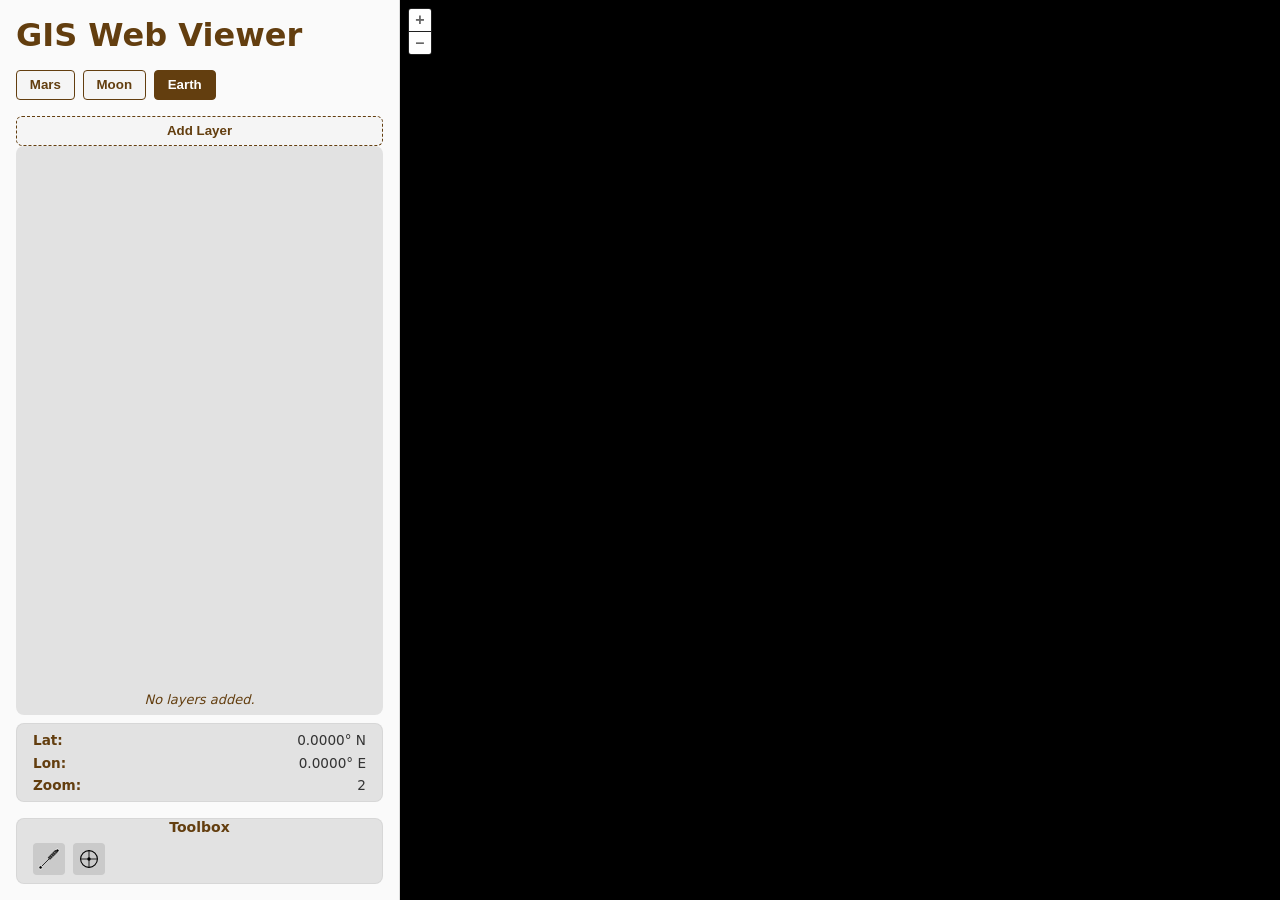
==== commit dc60c244: "Update from https://github.com/gazawayj/gis-webview/commit/d4ef472a02eb884c757a9c952f60f9116a9f21f5" ====
--- a/index.html
+++ b/index.html
@@ -6,7 +6,7 @@
   <base href="/">
   <meta name="viewport" content="width=device-width, initial-scale=1">
   <link rel="icon" type="image/x-icon" href="favicon.ico">
-<style>:root{--ol-background-color:white;--ol-accent-background-color:#F5F5F5;--ol-subtle-background-color:rgba(128, 128, 128, .25);--ol-partial-background-color:rgba(255, 255, 255, .75);--ol-foreground-color:#333333;--ol-subtle-foreground-color:#666666;--ol-brand-color:#00AAFF}:root{--primary-color:#633e0f;--primary-color-lighter:#635542;--text-color-dark:#333;--text-color-light:#fff;--border-color-light:#ddd;--background-color-extra-light:#fbfbfb;--background-color-medium-light:#f5f5f5;--button-color-highlight:rgba(107, 91, 123, .1);--panel-bg:#e2e2e2;--font-sans:system-ui, -apple-system, BlinkMacSystemFont, "Segoe UI", sans-serif}html,body{margin:0;padding:0;height:100%;width:100%;overflow:hidden;box-sizing:border-box;font-family:var(--font-sans)}*,*:before,*:after{box-sizing:inherit}</style><link rel="stylesheet" href="styles.css" media="print" onload="this.media='all'"><noscript><link rel="stylesheet" href="styles.css"></noscript></head>
+<style>:root{--ol-background-color:white;--ol-accent-background-color:#F5F5F5;--ol-subtle-background-color:rgba(128, 128, 128, .25);--ol-partial-background-color:rgba(255, 255, 255, .75);--ol-foreground-color:#333333;--ol-subtle-foreground-color:#666666;--ol-brand-color:#00AAFF}:root{--primary-color:#633e0f;--primary-color-lighter:#635542;--text-color-dark:#333;--text-color-light:#fff;--border-color-light:#ddd;--background-color-extra-light:#fbfbfb;--background-color-medium-light:#f5f5f5;--button-color-highlight:rgba(107, 91, 123, .1);--panel-bg:#e2e2e2;--font-sans:system-ui, -apple-system, BlinkMacSystemFont, "Segoe UI", sans-serif;--tool-active-bg:#d6b78f}html,body{margin:0;padding:0;height:100%;width:100%;overflow:hidden;box-sizing:border-box;font-family:var(--font-sans)}*,*:before,*:after{box-sizing:inherit}</style><link rel="stylesheet" href="styles.css" media="print" onload="this.media='all'"><noscript><link rel="stylesheet" href="styles.css"></noscript></head>
 <body>
   <!-- Root Angular component -->
   <app-root></app-root>
--- a/styles.css
+++ b/styles.css
@@ -1 +1 @@
-:root,:host{--ol-background-color: white;--ol-accent-background-color: #F5F5F5;--ol-subtle-background-color: rgba(128, 128, 128, .25);--ol-partial-background-color: rgba(255, 255, 255, .75);--ol-foreground-color: #333333;--ol-subtle-foreground-color: #666666;--ol-brand-color: #00AAFF}.ol-box{box-sizing:border-box;border-radius:2px;border:1.5px solid var(--ol-background-color);background-color:var(--ol-partial-background-color)}.ol-mouse-position{top:8px;right:8px;position:absolute}.ol-scale-line{background:var(--ol-partial-background-color);border-radius:4px;bottom:8px;left:8px;padding:2px;position:absolute}.ol-scale-line-inner{border:1px solid var(--ol-subtle-foreground-color);border-top:none;color:var(--ol-foreground-color);font-size:10px;text-align:center;margin:1px;will-change:contents,width;transition:all .25s}.ol-scale-bar{position:absolute;bottom:8px;left:8px}.ol-scale-bar-inner{display:flex}.ol-scale-step-marker{width:1px;height:15px;background-color:var(--ol-foreground-color);float:right;z-index:10}.ol-scale-step-text{position:absolute;bottom:-5px;font-size:10px;z-index:11;color:var(--ol-foreground-color);text-shadow:-1.5px 0 var(--ol-partial-background-color),0 1.5px var(--ol-partial-background-color),1.5px 0 var(--ol-partial-background-color),0 -1.5px var(--ol-partial-background-color)}.ol-scale-text{position:absolute;font-size:12px;text-align:center;bottom:25px;color:var(--ol-foreground-color);text-shadow:-1.5px 0 var(--ol-partial-background-color),0 1.5px var(--ol-partial-background-color),1.5px 0 var(--ol-partial-background-color),0 -1.5px var(--ol-partial-background-color)}.ol-scale-singlebar{position:relative;height:10px;z-index:9;box-sizing:border-box;border:1px solid var(--ol-foreground-color)}.ol-scale-singlebar-even{background-color:var(--ol-subtle-foreground-color)}.ol-scale-singlebar-odd{background-color:var(--ol-background-color)}.ol-unsupported{display:none}.ol-viewport,.ol-unselectable{-webkit-touch-callout:none;-webkit-user-select:none;user-select:none;-webkit-tap-highlight-color:transparent}.ol-viewport canvas{all:unset;overflow:hidden}.ol-viewport{touch-action:pan-x pan-y}.ol-selectable{-webkit-touch-callout:default;-webkit-user-select:text;user-select:text}.ol-grabbing{cursor:grabbing}.ol-grab{cursor:move;cursor:grab}.ol-control{position:absolute;background-color:var(--ol-subtle-background-color);border-radius:4px}.ol-zoom{top:.5em;left:.5em}.ol-rotate{top:.5em;right:.5em;transition:opacity .25s linear,visibility 0s linear}.ol-rotate.ol-hidden{opacity:0;visibility:hidden;transition:opacity .25s linear,visibility 0s linear .25s}.ol-zoom-extent{top:4.643em;left:.5em}.ol-full-screen{right:.5em;top:.5em}.ol-control button{display:block;margin:1px;padding:0;color:var(--ol-subtle-foreground-color);font-weight:700;text-decoration:none;font-size:inherit;text-align:center;height:1.375em;width:1.375em;line-height:.4em;background-color:var(--ol-background-color);border:none;border-radius:2px}.ol-control button::-moz-focus-inner{border:none;padding:0}.ol-zoom-extent button{line-height:1.4em}.ol-compass{display:block;font-weight:400;will-change:transform}.ol-touch .ol-control button{font-size:1.5em}.ol-touch .ol-zoom-extent{top:5.5em}.ol-control button:hover,.ol-control button:focus{text-decoration:none;outline:1px solid var(--ol-subtle-foreground-color);color:var(--ol-foreground-color)}.ol-zoom .ol-zoom-in{border-radius:2px 2px 0 0}.ol-zoom .ol-zoom-out{border-radius:0 0 2px 2px}.ol-attribution{text-align:right;bottom:.5em;right:.5em;max-width:calc(100% - 1.3em);display:flex;flex-flow:row-reverse;align-items:center}.ol-attribution a{color:var(--ol-subtle-foreground-color);text-decoration:none}.ol-attribution ul{margin:0;padding:1px .5em;color:var(--ol-foreground-color);text-shadow:0 0 2px var(--ol-background-color);font-size:12px}.ol-attribution li{display:inline;list-style:none}.ol-attribution li:not(:last-child):after{content:" "}.ol-attribution img{max-height:2em;max-width:inherit;vertical-align:middle}.ol-attribution button{flex-shrink:0}.ol-attribution.ol-collapsed ul{display:none}.ol-attribution:not(.ol-collapsed){background:var(--ol-partial-background-color)}.ol-attribution.ol-uncollapsible{bottom:0;right:0;border-radius:4px 0 0}.ol-attribution.ol-uncollapsible img{margin-top:-.2em;max-height:1.6em}.ol-attribution.ol-uncollapsible button{display:none}.ol-zoomslider{top:4.5em;left:.5em;height:200px}.ol-zoomslider button{position:relative;height:10px}.ol-touch .ol-zoomslider{top:5.5em}.ol-overviewmap{left:.5em;bottom:.5em}.ol-overviewmap.ol-uncollapsible{bottom:0;left:0;border-radius:0 4px 0 0}.ol-overviewmap .ol-overviewmap-map,.ol-overviewmap button{display:block}.ol-overviewmap .ol-overviewmap-map{border:1px solid var(--ol-subtle-foreground-color);height:150px;width:150px}.ol-overviewmap:not(.ol-collapsed) button{bottom:0;left:0;position:absolute}.ol-overviewmap.ol-collapsed .ol-overviewmap-map,.ol-overviewmap.ol-uncollapsible button{display:none}.ol-overviewmap:not(.ol-collapsed){background:var(--ol-subtle-background-color)}.ol-overviewmap-box{border:1.5px dotted var(--ol-subtle-foreground-color)}.ol-overviewmap .ol-overviewmap-box:hover{cursor:move}.ol-overviewmap .ol-viewport:hover{cursor:pointer}:root{--primary-color: #633e0f;--primary-color-lighter: #635542;--text-color-dark: #333;--text-color-light: #fff;--border-color-light: #ddd;--background-color-extra-light: #fbfbfb;--background-color-medium-light: #f5f5f5;--button-color-highlight: rgba(107, 91, 123, .1);--panel-bg: #e2e2e2;--font-sans: system-ui, -apple-system, BlinkMacSystemFont, "Segoe UI", sans-serif}html,body{margin:0;padding:0;height:100%;width:100%;overflow:hidden;box-sizing:border-box;font-family:var(--font-sans)}*,*:before,*:after{box-sizing:inherit}.page,:host{display:flex;height:100vh;width:100vw;overflow:hidden}.sidebar{width:400px;padding:1rem;background:#fafafa;border-right:1px solid var(--border-color-light);display:flex;flex-direction:column;overflow:hidden}.sidebar h1{margin:0 0 1rem;font-size:2rem;color:var(--primary-color)}.planet-buttons{display:flex;gap:.5rem;margin-bottom:1rem}.planet-buttons button{padding:.4rem .8rem;border:1px solid var(--primary-color);color:var(--primary-color);background:var(--background-color-medium-light);cursor:pointer;border-radius:4px;font-weight:600;transition:all .2s}.planet-buttons button.active{background:var(--primary-color);color:var(--text-color-light);border-color:var(--primary-color)}.add-layer button{width:100%;padding:.4rem .8rem;color:var(--primary-color);border:1.5px dashed var(--primary-color);border-radius:6px;background:var(--background-color-medium-light);font-weight:600;cursor:pointer}.add-layer button:hover{border:1.5px solid var(--primary-color);background:var(--button-color-highlight)}.layer-list{flex:1 1 auto;min-height:0;display:flex;flex-direction:column-reverse;overflow-y:auto;background-color:var(--panel-bg)}.layer-item-wrapper{width:95%;margin:0 auto .1rem}.layer-item{width:100%;display:flex;align-items:center;justify-content:space-between;padding:5px;border-radius:6px;background-color:var(--text-color-light);color:var(--primary-color);cursor:grab;-webkit-user-select:none;user-select:none}.no-layers-tooltip{text-align:center;color:var(--primary-color);font-style:italic;font-size:small;-webkit-user-select:none;user-select:none}.cdk-drag-preview,.cdk-drag-dragging{display:flex;width:100%;align-items:center;justify-content:space-between;gap:.5rem;padding:.5rem .75rem;border-radius:6px;background:var(--background-color-extra-light);box-shadow:0 5px 10px #00000026;font-family:var(--font-sans)!important}.cdk-drag-preview,.cdk-drag-dragging{width:90%;max-width:100%;margin:0 auto}.cdk-drag-placeholder{display:flex;width:100%;min-height:40px;opacity:.3;border:1px dashed #ccc;border-radius:6px;background:#fbfbfbcc}.map-container{flex:1;width:100%;height:100%;background:#000;overflow:hidden}.map-stats{flex-shrink:0;margin-top:.5rem;padding:.5rem 1rem;background:var(--panel-bg);border:1px solid rgba(0,0,0,.05);border-radius:8px;display:flex;flex-direction:column;gap:.4rem}.stat-item{display:flex;justify-content:space-between;font-size:.85rem;color:#666}.stat-label{font-weight:600;color:var(--primary-color)}.stat-value{font-weight:400;color:var(--text-color-dark);text-align:right}.modal{position:fixed;top:50%;left:50%;width:70vw;height:80vh;transform:translate(-50%,-50%) scale(.95);background:#fff;border-radius:12px;display:flex;flex-direction:column;overflow:hidden;font-family:var(--font-sans);z-index:10000}.modal-content{flex:1;padding:1rem;display:flex;flex-direction:column;gap:.5rem;overflow:hidden}.modal-actions{display:flex;justify-content:flex-end;gap:.5rem;padding:.75rem 1rem;border-top:1px solid var(--border-color-light);background:var(--background-color-extra-light)}.layer-modal{width:440px;height:620px;background:#fff;border-radius:10px;overflow:hidden;box-shadow:0 20px 60px #00000073;display:flex;flex-direction:column;font-family:var(--font-sans)}.layer-modal-title{font-size:1rem;color:var(--primary-color);margin:0;font-weight:600}.layer-modal-header{display:flex;justify-content:space-between;align-items:center;padding:.5rem .75rem;background:var(--background-color-medium-light);border-bottom:1px solid var(--border-color-light)}.close-btn{background:none;border:none;font-size:1.2rem;cursor:pointer;color:var(--primary-color)}.layer-modal-body{flex:1;padding:.75rem 1rem;display:flex;flex-direction:column;gap:.5rem;overflow-y:auto}.modal-tab-buttons{display:flex;gap:.5rem;margin-bottom:.5rem;flex-shrink:0}.modal-tab-buttons button{flex:1;padding:.5rem .75rem;margin:.2rem;cursor:pointer;background:var(--primary-color);border:1px solid var(--primary-color);border-radius:6px;font-weight:600;color:var(--background-color-medium-light);transition:all .2s}.modal-tab-buttons button.active{background:var(--primary-color);color:var(--text-color-light);border-color:var(--primary-color)}.manual-inputs{display:flex;flex-direction:column;gap:.4rem;overflow-y:auto;flex:1 1 auto}.manual-inputs label{display:flex;flex-direction:column;font-size:.9rem}.manual-inputs input,.manual-inputs select{padding:.35rem .5rem;border-radius:6px;border:1px solid var(--border-color-light)}.file-preview{flex:1 1 auto;background:#f0f0f0;padding:.5rem;border-radius:6px;font-family:monospace;font-size:.85rem;overflow:auto;max-height:200px}.console{flex:0 0 auto}.console-input{flex:1 1 auto;background:#111;color:#0f0;padding:.5rem;font-family:monospace;font-size:.85rem;border-radius:4px;overflow-y:auto}.console .terminal{background:#111;color:#0f0;font-family:monospace;font-size:.9rem;line-height:1.2em;padding:.75rem;border-radius:4px;flex:none;height:auto;min-height:calc(12em + 1.5rem);overflow-y:hidden;white-space:pre-wrap}.modal-actions{display:flex;justify-content:flex-end;gap:.5rem;padding:.5rem 1rem;background:var(--background-color-extra-light)}.modal-actions button{padding:.45rem .75rem;border-radius:6px;font-weight:600;cursor:pointer;border:1px solid var(--primary-color);background:var(--background-color-medium-light);color:var(--primary-color);transition:all .2s}.modal-actions button:hover{background:var(--button-color-highlight)}.modal-actions button:disabled{opacity:.5;cursor:not-allowed}
+:root,:host{--ol-background-color: white;--ol-accent-background-color: #F5F5F5;--ol-subtle-background-color: rgba(128, 128, 128, .25);--ol-partial-background-color: rgba(255, 255, 255, .75);--ol-foreground-color: #333333;--ol-subtle-foreground-color: #666666;--ol-brand-color: #00AAFF}.ol-box{box-sizing:border-box;border-radius:2px;border:1.5px solid var(--ol-background-color);background-color:var(--ol-partial-background-color)}.ol-mouse-position{top:8px;right:8px;position:absolute}.ol-scale-line{background:var(--ol-partial-background-color);border-radius:4px;bottom:8px;left:8px;padding:2px;position:absolute}.ol-scale-line-inner{border:1px solid var(--ol-subtle-foreground-color);border-top:none;color:var(--ol-foreground-color);font-size:10px;text-align:center;margin:1px;will-change:contents,width;transition:all .25s}.ol-scale-bar{position:absolute;bottom:8px;left:8px}.ol-scale-bar-inner{display:flex}.ol-scale-step-marker{width:1px;height:15px;background-color:var(--ol-foreground-color);float:right;z-index:10}.ol-scale-step-text{position:absolute;bottom:-5px;font-size:10px;z-index:11;color:var(--ol-foreground-color);text-shadow:-1.5px 0 var(--ol-partial-background-color),0 1.5px var(--ol-partial-background-color),1.5px 0 var(--ol-partial-background-color),0 -1.5px var(--ol-partial-background-color)}.ol-scale-text{position:absolute;font-size:12px;text-align:center;bottom:25px;color:var(--ol-foreground-color);text-shadow:-1.5px 0 var(--ol-partial-background-color),0 1.5px var(--ol-partial-background-color),1.5px 0 var(--ol-partial-background-color),0 -1.5px var(--ol-partial-background-color)}.ol-scale-singlebar{position:relative;height:10px;z-index:9;box-sizing:border-box;border:1px solid var(--ol-foreground-color)}.ol-scale-singlebar-even{background-color:var(--ol-subtle-foreground-color)}.ol-scale-singlebar-odd{background-color:var(--ol-background-color)}.ol-unsupported{display:none}.ol-viewport,.ol-unselectable{-webkit-touch-callout:none;-webkit-user-select:none;user-select:none;-webkit-tap-highlight-color:transparent}.ol-viewport canvas{all:unset;overflow:hidden}.ol-viewport{touch-action:pan-x pan-y}.ol-selectable{-webkit-touch-callout:default;-webkit-user-select:text;user-select:text}.ol-grabbing{cursor:grabbing}.ol-grab{cursor:move;cursor:grab}.ol-control{position:absolute;background-color:var(--ol-subtle-background-color);border-radius:4px}.ol-zoom{top:.5em;left:.5em}.ol-rotate{top:.5em;right:.5em;transition:opacity .25s linear,visibility 0s linear}.ol-rotate.ol-hidden{opacity:0;visibility:hidden;transition:opacity .25s linear,visibility 0s linear .25s}.ol-zoom-extent{top:4.643em;left:.5em}.ol-full-screen{right:.5em;top:.5em}.ol-control button{display:block;margin:1px;padding:0;color:var(--ol-subtle-foreground-color);font-weight:700;text-decoration:none;font-size:inherit;text-align:center;height:1.375em;width:1.375em;line-height:.4em;background-color:var(--ol-background-color);border:none;border-radius:2px}.ol-control button::-moz-focus-inner{border:none;padding:0}.ol-zoom-extent button{line-height:1.4em}.ol-compass{display:block;font-weight:400;will-change:transform}.ol-touch .ol-control button{font-size:1.5em}.ol-touch .ol-zoom-extent{top:5.5em}.ol-control button:hover,.ol-control button:focus{text-decoration:none;outline:1px solid var(--ol-subtle-foreground-color);color:var(--ol-foreground-color)}.ol-zoom .ol-zoom-in{border-radius:2px 2px 0 0}.ol-zoom .ol-zoom-out{border-radius:0 0 2px 2px}.ol-attribution{text-align:right;bottom:.5em;right:.5em;max-width:calc(100% - 1.3em);display:flex;flex-flow:row-reverse;align-items:center}.ol-attribution a{color:var(--ol-subtle-foreground-color);text-decoration:none}.ol-attribution ul{margin:0;padding:1px .5em;color:var(--ol-foreground-color);text-shadow:0 0 2px var(--ol-background-color);font-size:12px}.ol-attribution li{display:inline;list-style:none}.ol-attribution li:not(:last-child):after{content:" "}.ol-attribution img{max-height:2em;max-width:inherit;vertical-align:middle}.ol-attribution button{flex-shrink:0}.ol-attribution.ol-collapsed ul{display:none}.ol-attribution:not(.ol-collapsed){background:var(--ol-partial-background-color)}.ol-attribution.ol-uncollapsible{bottom:0;right:0;border-radius:4px 0 0}.ol-attribution.ol-uncollapsible img{margin-top:-.2em;max-height:1.6em}.ol-attribution.ol-uncollapsible button{display:none}.ol-zoomslider{top:4.5em;left:.5em;height:200px}.ol-zoomslider button{position:relative;height:10px}.ol-touch .ol-zoomslider{top:5.5em}.ol-overviewmap{left:.5em;bottom:.5em}.ol-overviewmap.ol-uncollapsible{bottom:0;left:0;border-radius:0 4px 0 0}.ol-overviewmap .ol-overviewmap-map,.ol-overviewmap button{display:block}.ol-overviewmap .ol-overviewmap-map{border:1px solid var(--ol-subtle-foreground-color);height:150px;width:150px}.ol-overviewmap:not(.ol-collapsed) button{bottom:0;left:0;position:absolute}.ol-overviewmap.ol-collapsed .ol-overviewmap-map,.ol-overviewmap.ol-uncollapsible button{display:none}.ol-overviewmap:not(.ol-collapsed){background:var(--ol-subtle-background-color)}.ol-overviewmap-box{border:1.5px dotted var(--ol-subtle-foreground-color)}.ol-overviewmap .ol-overviewmap-box:hover{cursor:move}.ol-overviewmap .ol-viewport:hover{cursor:pointer}:root{--primary-color: #633e0f;--primary-color-lighter: #635542;--text-color-dark: #333;--text-color-light: #fff;--border-color-light: #ddd;--background-color-extra-light: #fbfbfb;--background-color-medium-light: #f5f5f5;--button-color-highlight: rgba(107, 91, 123, .1);--panel-bg: #e2e2e2;--font-sans: system-ui, -apple-system, BlinkMacSystemFont, "Segoe UI", sans-serif;--tool-active-bg: #d6b78f}html,body{margin:0;padding:0;height:100%;width:100%;overflow:hidden;box-sizing:border-box;font-family:var(--font-sans)}*,*:before,*:after{box-sizing:inherit}.page,:host{display:flex;height:100%;width:100vw;overflow:hidden}.sidebar{width:400px;padding:1rem;background:#fafafa;border-right:1px solid var(--border-color-light);display:flex;flex-direction:column;overflow:hidden}.sidebar h1{margin:0 0 1rem;font-size:2rem;color:var(--primary-color)}.planet-buttons{display:flex;gap:.5rem;margin-bottom:1rem}.planet-buttons button{padding:.4rem .8rem;border:1px solid var(--primary-color);color:var(--primary-color);background:var(--background-color-medium-light);cursor:pointer;border-radius:4px;font-weight:600;transition:all .2s}.planet-buttons button.active{background:var(--primary-color);color:var(--text-color-light);border-color:var(--primary-color)}.add-layer button{width:100%;padding:.4rem .8rem;color:var(--primary-color);border:1.5px dashed var(--primary-color);border-radius:6px;background:var(--background-color-medium-light);font-weight:600;cursor:pointer}.add-layer button:hover{border:1.5px solid var(--primary-color);background:var(--button-color-highlight)}.layer-list{flex:1 1 auto;min-height:0;display:flex;flex-direction:column-reverse;overflow-y:auto;background-color:var(--panel-bg);border-radius:8px;gap:4px;padding-bottom:8px}.layer-item-wrapper{width:95%;margin:0 auto .1rem}.layer-item{width:100%;display:flex;align-items:center;justify-content:space-between;padding:5px;border-radius:6px;background-color:var(--text-color-light);color:var(--primary-color);cursor:grab;-webkit-user-select:none;user-select:none}.no-layers-tooltip{text-align:center;color:var(--primary-color);font-style:italic;font-size:small;-webkit-user-select:none;user-select:none}.cdk-drag-preview,.cdk-drag-dragging{display:flex;width:100%;align-items:center;justify-content:space-between;gap:.5rem;padding:.5rem .75rem;border-radius:6px;background:var(--background-color-extra-light);box-shadow:0 5px 10px #00000026;font-family:var(--font-sans)!important}.cdk-drag-preview,.cdk-drag-dragging{width:90%;max-width:100%;margin:0 auto}.cdk-drag-placeholder{display:flex;width:100%;min-height:40px;opacity:.3;border:1px dashed #ccc;border-radius:6px;background:#fbfbfbcc}.map-container{flex:1;width:100%;height:100%;background:#000;overflow:hidden}.map-stats{flex-shrink:0;margin-top:.5rem;padding:.5rem 1rem;background:var(--panel-bg);border:1px solid rgba(0,0,0,.05);border-radius:8px;display:flex;flex-direction:column;gap:.4rem}.stat-item{display:flex;justify-content:space-between;font-size:.85rem;color:#666}.stat-label{font-weight:600;color:var(--primary-color)}.stat-value{font-weight:400;color:var(--text-color-dark);text-align:right}.toolbar-wrapper{flex-shrink:0;margin-top:1rem;padding:0 16px 8px;background:var(--panel-bg);border:1px solid rgba(0,0,0,.05);border-radius:8px;display:flex;flex-direction:column;gap:8px;position:relative}.toolbar-label{font-size:14px;font-weight:600;color:var(--primary-color);text-align:center;width:100%}.toolbar-buttons{display:flex;gap:8px}.tool-icon{width:32px;height:32px;cursor:pointer;transition:transform .15s ease,background .2s;color:var(--primary-color);background:#cacaca;border-radius:4px;padding:2px}.tool-icon:hover{transform:scale(1.1)}.tool-icon.active{background:var(--tool-active-bg);border:1.5px solid var(--primary-color)}.plugin-save-modal{background:#fff;border-radius:8px;padding:16px;width:280px;box-shadow:0 4px 12px #0003;display:flex;flex-direction:column;gap:12px}.plugin-save-modal h3{margin:0;font-size:1.1rem;text-align:center}.plugin-save-modal input{padding:6px 8px;font-size:.95rem;border-radius:4px;border:1px solid #ccc;width:100%;box-sizing:border-box}.plugin-save-modal .buttons{display:flex;justify-content:flex-end;gap:8px}.plugin-save-modal button{padding:6px 12px;font-size:.95rem;border:none;border-radius:4px;cursor:pointer}.plugin-save-modal button:first-child{background-color:#007bff;color:#fff}.plugin-save-modal button:last-child{background-color:#ccc;color:#333}.modal,.layer-modal{display:flex;flex-direction:column;font-family:var(--font-sans)}.layer-modal{width:440px;height:620px;background:#fff;border-radius:10px;overflow:hidden;box-shadow:0 20px 60px #00000073}.layer-modal-header{display:flex;justify-content:space-between;align-items:center;padding:.5rem .75rem;background:var(--background-color-medium-light);border-bottom:1px solid var(--border-color-light)}.layer-modal-title{font-size:1rem;color:var(--primary-color);font-weight:600;margin:0}.close-btn{background:none;border:none;font-size:1.2rem;cursor:pointer;color:var(--primary-color)}.layer-modal-body{flex:1;padding:.75rem 1rem;display:flex;flex-direction:column;gap:.5rem;overflow-y:auto}.measure-tooltip{position:relative;background:#000000bf;color:#fff;padding:4px 8px;border-radius:4px;font-size:12px;white-space:nowrap}.measure-tooltip-static{background:var(--primary-color);color:#fff;border:1px solid black}.measure-segment{padding:2px 4px;background-color:#fff;color:var(--primary-color);border:1px solid var(--primary-color);border-radius:3px;font-size:.8rem;font-weight:600;pointer-events:none;box-shadow:0 1px 2px #0000004d}.tool-vertex{width:8px;height:8px;border-radius:50%;background-color:var(--primary-color);border:1px solid white;pointer-events:none;box-shadow:0 1px 2px #0000004d}.coordinate-label{padding:2px 4px;background-color:#fff;color:var(--primary-color);border:1px solid var(--primary-color);border-radius:3px;font-size:.8rem;font-weight:600;pointer-events:none;box-shadow:0 1px 2px #0000004d;white-space:nowrap}
--- a/styles.css
+++ b/styles.css
@@ -1 +1 @@
-:root,:host{--ol-background-color: white;--ol-accent-background-color: #F5F5F5;--ol-subtle-background-color: rgba(128, 128, 128, .25);--ol-partial-background-color: rgba(255, 255, 255, .75);--ol-foreground-color: #333333;--ol-subtle-foreground-color: #666666;--ol-brand-color: #00AAFF}.ol-box{box-sizing:border-box;border-radius:2px;border:1.5px solid var(--ol-background-color);background-color:var(--ol-partial-background-color)}.ol-mouse-position{top:8px;right:8px;position:absolute}.ol-scale-line{background:var(--ol-partial-background-color);border-radius:4px;bottom:8px;left:8px;padding:2px;position:absolute}.ol-scale-line-inner{border:1px solid var(--ol-subtle-foreground-color);border-top:none;color:var(--ol-foreground-color);font-size:10px;text-align:center;margin:1px;will-change:contents,width;transition:all .25s}.ol-scale-bar{position:absolute;bottom:8px;left:8px}.ol-scale-bar-inner{display:flex}.ol-scale-step-marker{width:1px;height:15px;background-color:var(--ol-foreground-color);float:right;z-index:10}.ol-scale-step-text{position:absolute;bottom:-5px;font-size:10px;z-index:11;color:var(--ol-foreground-color);text-shadow:-1.5px 0 var(--ol-partial-background-color),0 1.5px var(--ol-partial-background-color),1.5px 0 var(--ol-partial-background-color),0 -1.5px var(--ol-partial-background-color)}.ol-scale-text{position:absolute;font-size:12px;text-align:center;bottom:25px;color:var(--ol-foreground-color);text-shadow:-1.5px 0 var(--ol-partial-background-color),0 1.5px var(--ol-partial-background-color),1.5px 0 var(--ol-partial-background-color),0 -1.5px var(--ol-partial-background-color)}.ol-scale-singlebar{position:relative;height:10px;z-index:9;box-sizing:border-box;border:1px solid var(--ol-foreground-color)}.ol-scale-singlebar-even{background-color:var(--ol-subtle-foreground-color)}.ol-scale-singlebar-odd{background-color:var(--ol-background-color)}.ol-unsupported{display:none}.ol-viewport,.ol-unselectable{-webkit-touch-callout:none;-webkit-user-select:none;user-select:none;-webkit-tap-highlight-color:transparent}.ol-viewport canvas{all:unset;overflow:hidden}.ol-viewport{touch-action:pan-x pan-y}.ol-selectable{-webkit-touch-callout:default;-webkit-user-select:text;user-select:text}.ol-grabbing{cursor:grabbing}.ol-grab{cursor:move;cursor:grab}.ol-control{position:absolute;background-color:var(--ol-subtle-background-color);border-radius:4px}.ol-zoom{top:.5em;left:.5em}.ol-rotate{top:.5em;right:.5em;transition:opacity .25s linear,visibility 0s linear}.ol-rotate.ol-hidden{opacity:0;visibility:hidden;transition:opacity .25s linear,visibility 0s linear .25s}.ol-zoom-extent{top:4.643em;left:.5em}.ol-full-screen{right:.5em;top:.5em}.ol-control button{display:block;margin:1px;padding:0;color:var(--ol-subtle-foreground-color);font-weight:700;text-decoration:none;font-size:inherit;text-align:center;height:1.375em;width:1.375em;line-height:.4em;background-color:var(--ol-background-color);border:none;border-radius:2px}.ol-control button::-moz-focus-inner{border:none;padding:0}.ol-zoom-extent button{line-height:1.4em}.ol-compass{display:block;font-weight:400;will-change:transform}.ol-touch .ol-control button{font-size:1.5em}.ol-touch .ol-zoom-extent{top:5.5em}.ol-control button:hover,.ol-control button:focus{text-decoration:none;outline:1px solid var(--ol-subtle-foreground-color);color:var(--ol-foreground-color)}.ol-zoom .ol-zoom-in{border-radius:2px 2px 0 0}.ol-zoom .ol-zoom-out{border-radius:0 0 2px 2px}.ol-attribution{text-align:right;bottom:.5em;right:.5em;max-width:calc(100% - 1.3em);display:flex;flex-flow:row-reverse;align-items:center}.ol-attribution a{color:var(--ol-subtle-foreground-color);text-decoration:none}.ol-attribution ul{margin:0;padding:1px .5em;color:var(--ol-foreground-color);text-shadow:0 0 2px var(--ol-background-color);font-size:12px}.ol-attribution li{display:inline;list-style:none}.ol-attribution li:not(:last-child):after{content:" "}.ol-attribution img{max-height:2em;max-width:inherit;vertical-align:middle}.ol-attribution button{flex-shrink:0}.ol-attribution.ol-collapsed ul{display:none}.ol-attribution:not(.ol-collapsed){background:var(--ol-partial-background-color)}.ol-attribution.ol-uncollapsible{bottom:0;right:0;border-radius:4px 0 0}.ol-attribution.ol-uncollapsible img{margin-top:-.2em;max-height:1.6em}.ol-attribution.ol-uncollapsible button{display:none}.ol-zoomslider{top:4.5em;left:.5em;height:200px}.ol-zoomslider button{position:relative;height:10px}.ol-touch .ol-zoomslider{top:5.5em}.ol-overviewmap{left:.5em;bottom:.5em}.ol-overviewmap.ol-uncollapsible{bottom:0;left:0;border-radius:0 4px 0 0}.ol-overviewmap .ol-overviewmap-map,.ol-overviewmap button{display:block}.ol-overviewmap .ol-overviewmap-map{border:1px solid var(--ol-subtle-foreground-color);height:150px;width:150px}.ol-overviewmap:not(.ol-collapsed) button{bottom:0;left:0;position:absolute}.ol-overviewmap.ol-collapsed .ol-overviewmap-map,.ol-overviewmap.ol-uncollapsible button{display:none}.ol-overviewmap:not(.ol-collapsed){background:var(--ol-subtle-background-color)}.ol-overviewmap-box{border:1.5px dotted var(--ol-subtle-foreground-color)}.ol-overviewmap .ol-overviewmap-box:hover{cursor:move}.ol-overviewmap .ol-viewport:hover{cursor:pointer}:root{--primary-color: #633e0f;--primary-color-lighter: #635542;--text-color-dark: #333;--text-color-light: #fff;--border-color-light: #ddd;--background-color-extra-light: #fbfbfb;--background-color-medium-light: #f5f5f5;--button-color-highlight: rgba(107, 91, 123, .1);--panel-bg: #e2e2e2;--font-sans: system-ui, -apple-system, BlinkMacSystemFont, "Segoe UI", sans-serif}html,body{margin:0;padding:0;height:100%;width:100%;overflow:hidden;box-sizing:border-box;font-family:var(--font-sans)}*,*:before,*:after{box-sizing:inherit}.page,:host{display:flex;height:100vh;width:100vw;overflow:hidden}.sidebar{width:400px;padding:1rem;background:#fafafa;border-right:1px solid var(--border-color-light);display:flex;flex-direction:column;overflow:hidden}.sidebar h1{margin:0 0 1rem;font-size:2rem;color:var(--primary-color)}.planet-buttons{display:flex;gap:.5rem;margin-bottom:1rem}.planet-buttons button{padding:.4rem .8rem;border:1px solid var(--primary-color);color:var(--primary-color);background:var(--background-color-medium-light);cursor:pointer;border-radius:4px;font-weight:600;transition:all .2s}.planet-buttons button.active{background:var(--primary-color);color:var(--text-color-light);border-color:var(--primary-color)}.add-layer button{width:100%;padding:.4rem .8rem;color:var(--primary-color);border:1.5px dashed var(--primary-color);border-radius:6px;background:var(--background-color-medium-light);font-weight:600;cursor:pointer}.add-layer button:hover{border:1.5px solid var(--primary-color);background:var(--button-color-highlight)}.layer-list{flex:1 1 auto;min-height:0;display:flex;flex-direction:column-reverse;overflow-y:auto;background-color:var(--panel-bg)}.layer-item-wrapper{width:95%;margin:0 auto .1rem}.layer-item{width:100%;display:flex;align-items:center;justify-content:space-between;padding:5px;border-radius:6px;background-color:var(--text-color-light);color:var(--primary-color);cursor:grab;-webkit-user-select:none;user-select:none}.no-layers-tooltip{text-align:center;color:var(--primary-color);font-style:italic;font-size:small;-webkit-user-select:none;user-select:none}.cdk-drag-preview,.cdk-drag-dragging{display:flex;width:100%;align-items:center;justify-content:space-between;gap:.5rem;padding:.5rem .75rem;border-radius:6px;background:var(--background-color-extra-light);box-shadow:0 5px 10px #00000026;font-family:var(--font-sans)!important}.cdk-drag-preview,.cdk-drag-dragging{width:90%;max-width:100%;margin:0 auto}.cdk-drag-placeholder{display:flex;width:100%;min-height:40px;opacity:.3;border:1px dashed #ccc;border-radius:6px;background:#fbfbfbcc}.map-container{flex:1;width:100%;height:100%;background:#000;overflow:hidden}.map-stats{flex-shrink:0;margin-top:.5rem;padding:.5rem 1rem;background:var(--panel-bg);border:1px solid rgba(0,0,0,.05);border-radius:8px;display:flex;flex-direction:column;gap:.4rem}.stat-item{display:flex;justify-content:space-between;font-size:.85rem;color:#666}.stat-label{font-weight:600;color:var(--primary-color)}.stat-value{font-weight:400;color:var(--text-color-dark);text-align:right}.modal{position:fixed;top:50%;left:50%;width:70vw;height:80vh;transform:translate(-50%,-50%) scale(.95);background:#fff;border-radius:12px;display:flex;flex-direction:column;overflow:hidden;font-family:var(--font-sans);z-index:10000}.modal-content{flex:1;padding:1rem;display:flex;flex-direction:column;gap:.5rem;overflow:hidden}.modal-actions{display:flex;justify-content:flex-end;gap:.5rem;padding:.75rem 1rem;border-top:1px solid var(--border-color-light);background:var(--background-color-extra-light)}.layer-modal{width:440px;height:620px;background:#fff;border-radius:10px;overflow:hidden;box-shadow:0 20px 60px #00000073;display:flex;flex-direction:column;font-family:var(--font-sans)}.layer-modal-title{font-size:1rem;color:var(--primary-color);margin:0;font-weight:600}.layer-modal-header{display:flex;justify-content:space-between;align-items:center;padding:.5rem .75rem;background:var(--background-color-medium-light);border-bottom:1px solid var(--border-color-light)}.close-btn{background:none;border:none;font-size:1.2rem;cursor:pointer;color:var(--primary-color)}.layer-modal-body{flex:1;padding:.75rem 1rem;display:flex;flex-direction:column;gap:.5rem;overflow-y:auto}.modal-tab-buttons{display:flex;gap:.5rem;margin-bottom:.5rem;flex-shrink:0}.modal-tab-buttons button{flex:1;padding:.5rem .75rem;margin:.2rem;cursor:pointer;background:var(--primary-color);border:1px solid var(--primary-color);border-radius:6px;font-weight:600;color:var(--background-color-medium-light);transition:all .2s}.modal-tab-buttons button.active{background:var(--primary-color);color:var(--text-color-light);border-color:var(--primary-color)}.manual-inputs{display:flex;flex-direction:column;gap:.4rem;overflow-y:auto;flex:1 1 auto}.manual-inputs label{display:flex;flex-direction:column;font-size:.9rem}.manual-inputs input,.manual-inputs select{padding:.35rem .5rem;border-radius:6px;border:1px solid var(--border-color-light)}.file-preview{flex:1 1 auto;background:#f0f0f0;padding:.5rem;border-radius:6px;font-family:monospace;font-size:.85rem;overflow:auto;max-height:200px}.console{flex:0 0 auto}.console-input{flex:1 1 auto;background:#111;color:#0f0;padding:.5rem;font-family:monospace;font-size:.85rem;border-radius:4px;overflow-y:auto}.console .terminal{background:#111;color:#0f0;font-family:monospace;font-size:.9rem;line-height:1.2em;padding:.75rem;border-radius:4px;flex:none;height:auto;min-height:calc(12em + 1.5rem);overflow-y:hidden;white-space:pre-wrap}.modal-actions{display:flex;justify-content:flex-end;gap:.5rem;padding:.5rem 1rem;background:var(--background-color-extra-light)}.modal-actions button{padding:.45rem .75rem;border-radius:6px;font-weight:600;cursor:pointer;border:1px solid var(--primary-color);background:var(--background-color-medium-light);color:var(--primary-color);transition:all .2s}.modal-actions button:hover{background:var(--button-color-highlight)}.modal-actions button:disabled{opacity:.5;cursor:not-allowed}
+:root,:host{--ol-background-color: white;--ol-accent-background-color: #F5F5F5;--ol-subtle-background-color: rgba(128, 128, 128, .25);--ol-partial-background-color: rgba(255, 255, 255, .75);--ol-foreground-color: #333333;--ol-subtle-foreground-color: #666666;--ol-brand-color: #00AAFF}.ol-box{box-sizing:border-box;border-radius:2px;border:1.5px solid var(--ol-background-color);background-color:var(--ol-partial-background-color)}.ol-mouse-position{top:8px;right:8px;position:absolute}.ol-scale-line{background:var(--ol-partial-background-color);border-radius:4px;bottom:8px;left:8px;padding:2px;position:absolute}.ol-scale-line-inner{border:1px solid var(--ol-subtle-foreground-color);border-top:none;color:var(--ol-foreground-color);font-size:10px;text-align:center;margin:1px;will-change:contents,width;transition:all .25s}.ol-scale-bar{position:absolute;bottom:8px;left:8px}.ol-scale-bar-inner{display:flex}.ol-scale-step-marker{width:1px;height:15px;background-color:var(--ol-foreground-color);float:right;z-index:10}.ol-scale-step-text{position:absolute;bottom:-5px;font-size:10px;z-index:11;color:var(--ol-foreground-color);text-shadow:-1.5px 0 var(--ol-partial-background-color),0 1.5px var(--ol-partial-background-color),1.5px 0 var(--ol-partial-background-color),0 -1.5px var(--ol-partial-background-color)}.ol-scale-text{position:absolute;font-size:12px;text-align:center;bottom:25px;color:var(--ol-foreground-color);text-shadow:-1.5px 0 var(--ol-partial-background-color),0 1.5px var(--ol-partial-background-color),1.5px 0 var(--ol-partial-background-color),0 -1.5px var(--ol-partial-background-color)}.ol-scale-singlebar{position:relative;height:10px;z-index:9;box-sizing:border-box;border:1px solid var(--ol-foreground-color)}.ol-scale-singlebar-even{background-color:var(--ol-subtle-foreground-color)}.ol-scale-singlebar-odd{background-color:var(--ol-background-color)}.ol-unsupported{display:none}.ol-viewport,.ol-unselectable{-webkit-touch-callout:none;-webkit-user-select:none;user-select:none;-webkit-tap-highlight-color:transparent}.ol-viewport canvas{all:unset;overflow:hidden}.ol-viewport{touch-action:pan-x pan-y}.ol-selectable{-webkit-touch-callout:default;-webkit-user-select:text;user-select:text}.ol-grabbing{cursor:grabbing}.ol-grab{cursor:move;cursor:grab}.ol-control{position:absolute;background-color:var(--ol-subtle-background-color);border-radius:4px}.ol-zoom{top:.5em;left:.5em}.ol-rotate{top:.5em;right:.5em;transition:opacity .25s linear,visibility 0s linear}.ol-rotate.ol-hidden{opacity:0;visibility:hidden;transition:opacity .25s linear,visibility 0s linear .25s}.ol-zoom-extent{top:4.643em;left:.5em}.ol-full-screen{right:.5em;top:.5em}.ol-control button{display:block;margin:1px;padding:0;color:var(--ol-subtle-foreground-color);font-weight:700;text-decoration:none;font-size:inherit;text-align:center;height:1.375em;width:1.375em;line-height:.4em;background-color:var(--ol-background-color);border:none;border-radius:2px}.ol-control button::-moz-focus-inner{border:none;padding:0}.ol-zoom-extent button{line-height:1.4em}.ol-compass{display:block;font-weight:400;will-change:transform}.ol-touch .ol-control button{font-size:1.5em}.ol-touch .ol-zoom-extent{top:5.5em}.ol-control button:hover,.ol-control button:focus{text-decoration:none;outline:1px solid var(--ol-subtle-foreground-color);color:var(--ol-foreground-color)}.ol-zoom .ol-zoom-in{border-radius:2px 2px 0 0}.ol-zoom .ol-zoom-out{border-radius:0 0 2px 2px}.ol-attribution{text-align:right;bottom:.5em;right:.5em;max-width:calc(100% - 1.3em);display:flex;flex-flow:row-reverse;align-items:center}.ol-attribution a{color:var(--ol-subtle-foreground-color);text-decoration:none}.ol-attribution ul{margin:0;padding:1px .5em;color:var(--ol-foreground-color);text-shadow:0 0 2px var(--ol-background-color);font-size:12px}.ol-attribution li{display:inline;list-style:none}.ol-attribution li:not(:last-child):after{content:" "}.ol-attribution img{max-height:2em;max-width:inherit;vertical-align:middle}.ol-attribution button{flex-shrink:0}.ol-attribution.ol-collapsed ul{display:none}.ol-attribution:not(.ol-collapsed){background:var(--ol-partial-background-color)}.ol-attribution.ol-uncollapsible{bottom:0;right:0;border-radius:4px 0 0}.ol-attribution.ol-uncollapsible img{margin-top:-.2em;max-height:1.6em}.ol-attribution.ol-uncollapsible button{display:none}.ol-zoomslider{top:4.5em;left:.5em;height:200px}.ol-zoomslider button{position:relative;height:10px}.ol-touch .ol-zoomslider{top:5.5em}.ol-overviewmap{left:.5em;bottom:.5em}.ol-overviewmap.ol-uncollapsible{bottom:0;left:0;border-radius:0 4px 0 0}.ol-overviewmap .ol-overviewmap-map,.ol-overviewmap button{display:block}.ol-overviewmap .ol-overviewmap-map{border:1px solid var(--ol-subtle-foreground-color);height:150px;width:150px}.ol-overviewmap:not(.ol-collapsed) button{bottom:0;left:0;position:absolute}.ol-overviewmap.ol-collapsed .ol-overviewmap-map,.ol-overviewmap.ol-uncollapsible button{display:none}.ol-overviewmap:not(.ol-collapsed){background:var(--ol-subtle-background-color)}.ol-overviewmap-box{border:1.5px dotted var(--ol-subtle-foreground-color)}.ol-overviewmap .ol-overviewmap-box:hover{cursor:move}.ol-overviewmap .ol-viewport:hover{cursor:pointer}:root{--primary-color: #633e0f;--primary-color-lighter: #635542;--text-color-dark: #333;--text-color-light: #fff;--border-color-light: #ddd;--background-color-extra-light: #fbfbfb;--background-color-medium-light: #f5f5f5;--button-color-highlight: rgba(107, 91, 123, .1);--panel-bg: #e2e2e2;--font-sans: system-ui, -apple-system, BlinkMacSystemFont, "Segoe UI", sans-serif;--tool-active-bg: #d6b78f}html,body{margin:0;padding:0;height:100%;width:100%;overflow:hidden;box-sizing:border-box;font-family:var(--font-sans)}*,*:before,*:after{box-sizing:inherit}.page,:host{display:flex;height:100%;width:100vw;overflow:hidden}.sidebar{width:400px;padding:1rem;background:#fafafa;border-right:1px solid var(--border-color-light);display:flex;flex-direction:column;overflow:hidden}.sidebar h1{margin:0 0 1rem;font-size:2rem;color:var(--primary-color)}.planet-buttons{display:flex;gap:.5rem;margin-bottom:1rem}.planet-buttons button{padding:.4rem .8rem;border:1px solid var(--primary-color);color:var(--primary-color);background:var(--background-color-medium-light);cursor:pointer;border-radius:4px;font-weight:600;transition:all .2s}.planet-buttons button.active{background:var(--primary-color);color:var(--text-color-light);border-color:var(--primary-color)}.add-layer button{width:100%;padding:.4rem .8rem;color:var(--primary-color);border:1.5px dashed var(--primary-color);border-radius:6px;background:var(--background-color-medium-light);font-weight:600;cursor:pointer}.add-layer button:hover{border:1.5px solid var(--primary-color);background:var(--button-color-highlight)}.layer-list{flex:1 1 auto;min-height:0;display:flex;flex-direction:column-reverse;overflow-y:auto;background-color:var(--panel-bg);border-radius:8px;gap:4px;padding-bottom:8px}.layer-item-wrapper{width:95%;margin:0 auto .1rem}.layer-item{width:100%;display:flex;align-items:center;justify-content:space-between;padding:5px;border-radius:6px;background-color:var(--text-color-light);color:var(--primary-color);cursor:grab;-webkit-user-select:none;user-select:none}.no-layers-tooltip{text-align:center;color:var(--primary-color);font-style:italic;font-size:small;-webkit-user-select:none;user-select:none}.cdk-drag-preview,.cdk-drag-dragging{display:flex;width:100%;align-items:center;justify-content:space-between;gap:.5rem;padding:.5rem .75rem;border-radius:6px;background:var(--background-color-extra-light);box-shadow:0 5px 10px #00000026;font-family:var(--font-sans)!important}.cdk-drag-preview,.cdk-drag-dragging{width:90%;max-width:100%;margin:0 auto}.cdk-drag-placeholder{display:flex;width:100%;min-height:40px;opacity:.3;border:1px dashed #ccc;border-radius:6px;background:#fbfbfbcc}.map-container{flex:1;width:100%;height:100%;background:#000;overflow:hidden}.map-stats{flex-shrink:0;margin-top:.5rem;padding:.5rem 1rem;background:var(--panel-bg);border:1px solid rgba(0,0,0,.05);border-radius:8px;display:flex;flex-direction:column;gap:.4rem}.stat-item{display:flex;justify-content:space-between;font-size:.85rem;color:#666}.stat-label{font-weight:600;color:var(--primary-color)}.stat-value{font-weight:400;color:var(--text-color-dark);text-align:right}.toolbar-wrapper{flex-shrink:0;margin-top:1rem;padding:0 16px 8px;background:var(--panel-bg);border:1px solid rgba(0,0,0,.05);border-radius:8px;display:flex;flex-direction:column;gap:8px;position:relative}.toolbar-label{font-size:14px;font-weight:600;color:var(--primary-color);text-align:center;width:100%}.toolbar-buttons{display:flex;gap:8px}.tool-icon{width:32px;height:32px;cursor:pointer;transition:transform .15s ease,background .2s;color:var(--primary-color);background:#cacaca;border-radius:4px;padding:2px}.tool-icon:hover{transform:scale(1.1)}.tool-icon.active{background:var(--tool-active-bg);border:1.5px solid var(--primary-color)}.plugin-save-modal{background:#fff;border-radius:8px;padding:16px;width:280px;box-shadow:0 4px 12px #0003;display:flex;flex-direction:column;gap:12px}.plugin-save-modal h3{margin:0;font-size:1.1rem;text-align:center}.plugin-save-modal input{padding:6px 8px;font-size:.95rem;border-radius:4px;border:1px solid #ccc;width:100%;box-sizing:border-box}.plugin-save-modal .buttons{display:flex;justify-content:flex-end;gap:8px}.plugin-save-modal button{padding:6px 12px;font-size:.95rem;border:none;border-radius:4px;cursor:pointer}.plugin-save-modal button:first-child{background-color:#007bff;color:#fff}.plugin-save-modal button:last-child{background-color:#ccc;color:#333}.modal,.layer-modal{display:flex;flex-direction:column;font-family:var(--font-sans)}.layer-modal{width:440px;height:620px;background:#fff;border-radius:10px;overflow:hidden;box-shadow:0 20px 60px #00000073}.layer-modal-header{display:flex;justify-content:space-between;align-items:center;padding:.5rem .75rem;background:var(--background-color-medium-light);border-bottom:1px solid var(--border-color-light)}.layer-modal-title{font-size:1rem;color:var(--primary-color);font-weight:600;margin:0}.close-btn{background:none;border:none;font-size:1.2rem;cursor:pointer;color:var(--primary-color)}.layer-modal-body{flex:1;padding:.75rem 1rem;display:flex;flex-direction:column;gap:.5rem;overflow-y:auto}.measure-tooltip{position:relative;background:#000000bf;color:#fff;padding:4px 8px;border-radius:4px;font-size:12px;white-space:nowrap}.measure-tooltip-static{background:var(--primary-color);color:#fff;border:1px solid black}.measure-segment{padding:2px 4px;background-color:#fff;color:var(--primary-color);border:1px solid var(--primary-color);border-radius:3px;font-size:.8rem;font-weight:600;pointer-events:none;box-shadow:0 1px 2px #0000004d}.tool-vertex{width:8px;height:8px;border-radius:50%;background-color:var(--primary-color);border:1px solid white;pointer-events:none;box-shadow:0 1px 2px #0000004d}.coordinate-label{padding:2px 4px;background-color:#fff;color:var(--primary-color);border:1px solid var(--primary-color);border-radius:3px;font-size:.8rem;font-weight:600;pointer-events:none;box-shadow:0 1px 2px #0000004d;white-space:nowrap}
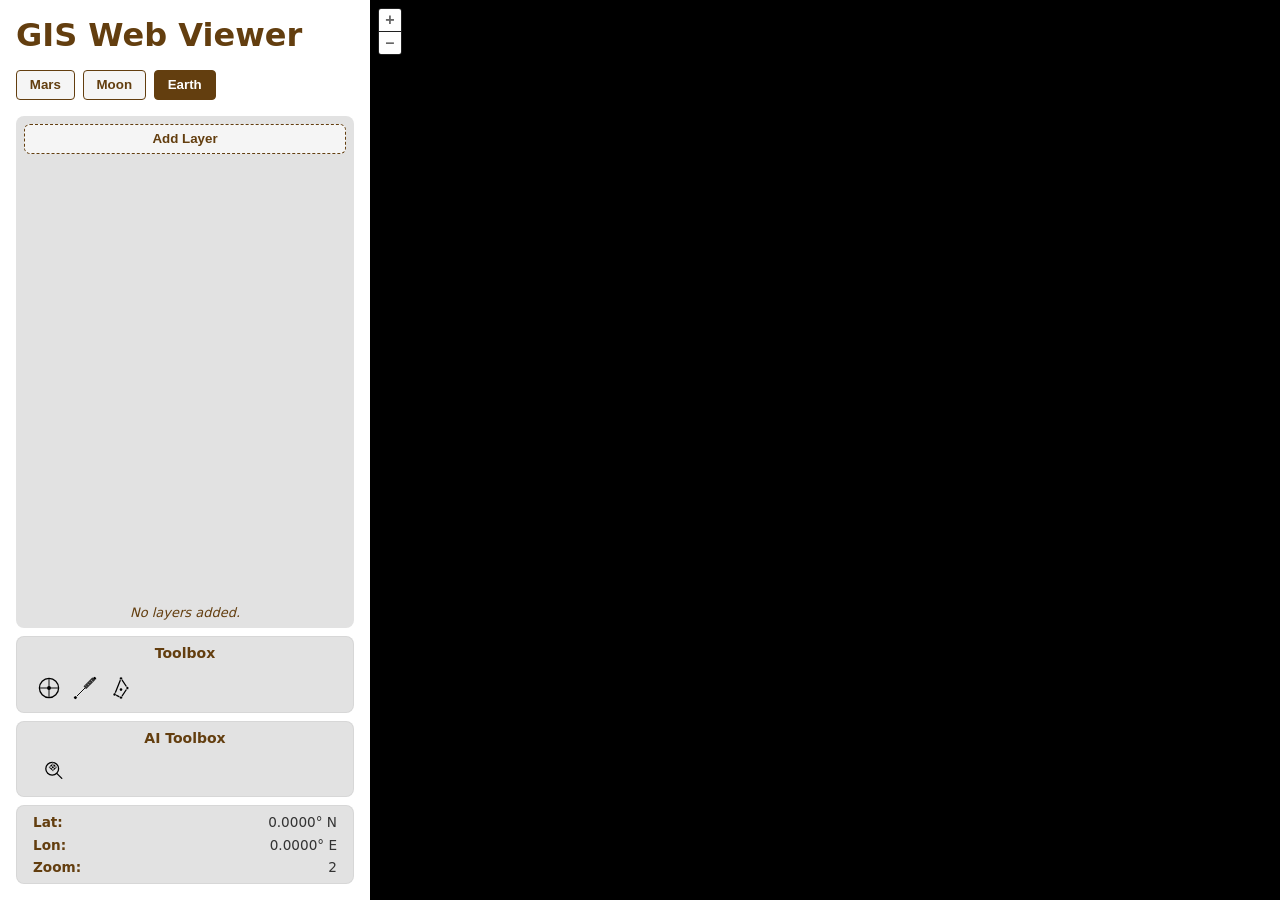
==== commit 9069fbf4: "Update from https://github.com/gazawayj/gis-webview/commit/83c8b8cea9c4a7e45bb84f1b340aea5f88f529d5" ====
--- a/index.html
+++ b/index.html
@@ -6,7 +6,7 @@
   <base href="/">
   <meta name="viewport" content="width=device-width, initial-scale=1">
   <link rel="icon" type="image/x-icon" href="favicon.ico">
-<style>:root{--ol-background-color:white;--ol-accent-background-color:#F5F5F5;--ol-subtle-background-color:rgba(128, 128, 128, .25);--ol-partial-background-color:rgba(255, 255, 255, .75);--ol-foreground-color:#333333;--ol-subtle-foreground-color:#666666;--ol-brand-color:#00AAFF}:root{--primary-color:#633e0f;--primary-color-lighter:#635542;--text-color-dark:#333;--text-color-light:#fff;--border-color-light:#ddd;--background-color-extra-light:#fbfbfb;--background-color-medium-light:#f5f5f5;--button-color-highlight:rgba(107, 91, 123, .1);--panel-bg:#e2e2e2;--font-sans:system-ui, -apple-system, BlinkMacSystemFont, "Segoe UI", sans-serif;--tool-active-bg:#d6b78f}html,body{margin:0;padding:0;height:100%;width:100%;overflow:hidden;box-sizing:border-box;font-family:var(--font-sans)}*,*:before,*:after{box-sizing:inherit}</style><link rel="stylesheet" href="styles.css" media="print" onload="this.media='all'"><noscript><link rel="stylesheet" href="styles.css"></noscript></head>
+<style>:root{--ol-background-color:white;--ol-accent-background-color:#F5F5F5;--ol-subtle-background-color:rgba(128, 128, 128, .25);--ol-partial-background-color:rgba(255, 255, 255, .75);--ol-foreground-color:#333333;--ol-subtle-foreground-color:#666666;--ol-brand-color:#00AAFF}:root{--primary-color:#633e0f;--primary-color-lighter:#635542;--text-color-dark:#333;--text-color-light:#fff;--border-color-light:#ddd;--background-color-extra-light:#fbfbfb;--background-color-medium-light:#f5f5f5;--button-color-highlight:rgba(107, 91, 123, .1);--panel-bg:#e2e2e2;--font-sans:system-ui, -apple-system, BlinkMacSystemFont, "Segoe UI", sans-serif;--tool-active-bg:#d6b78f;--sidebar-gap:.5rem}html,body{margin:0;padding:0;height:100%;width:100%;overflow:hidden;box-sizing:border-box;font-family:var(--font-sans)}*,*:before,*:after{box-sizing:inherit}</style><link rel="stylesheet" href="styles.css" media="print" onload="this.media='all'"><noscript><link rel="stylesheet" href="styles.css"></noscript></head>
 <body>
   <!-- Root Angular component -->
   <app-root></app-root>
--- a/styles.css
+++ b/styles.css
@@ -1 +1 @@
-:root,:host{--ol-background-color: white;--ol-accent-background-color: #F5F5F5;--ol-subtle-background-color: rgba(128, 128, 128, .25);--ol-partial-background-color: rgba(255, 255, 255, .75);--ol-foreground-color: #333333;--ol-subtle-foreground-color: #666666;--ol-brand-color: #00AAFF}.ol-box{box-sizing:border-box;border-radius:2px;border:1.5px solid var(--ol-background-color);background-color:var(--ol-partial-background-color)}.ol-mouse-position{top:8px;right:8px;position:absolute}.ol-scale-line{background:var(--ol-partial-background-color);border-radius:4px;bottom:8px;left:8px;padding:2px;position:absolute}.ol-scale-line-inner{border:1px solid var(--ol-subtle-foreground-color);border-top:none;color:var(--ol-foreground-color);font-size:10px;text-align:center;margin:1px;will-change:contents,width;transition:all .25s}.ol-scale-bar{position:absolute;bottom:8px;left:8px}.ol-scale-bar-inner{display:flex}.ol-scale-step-marker{width:1px;height:15px;background-color:var(--ol-foreground-color);float:right;z-index:10}.ol-scale-step-text{position:absolute;bottom:-5px;font-size:10px;z-index:11;color:var(--ol-foreground-color);text-shadow:-1.5px 0 var(--ol-partial-background-color),0 1.5px var(--ol-partial-background-color),1.5px 0 var(--ol-partial-background-color),0 -1.5px var(--ol-partial-background-color)}.ol-scale-text{position:absolute;font-size:12px;text-align:center;bottom:25px;color:var(--ol-foreground-color);text-shadow:-1.5px 0 var(--ol-partial-background-color),0 1.5px var(--ol-partial-background-color),1.5px 0 var(--ol-partial-background-color),0 -1.5px var(--ol-partial-background-color)}.ol-scale-singlebar{position:relative;height:10px;z-index:9;box-sizing:border-box;border:1px solid var(--ol-foreground-color)}.ol-scale-singlebar-even{background-color:var(--ol-subtle-foreground-color)}.ol-scale-singlebar-odd{background-color:var(--ol-background-color)}.ol-unsupported{display:none}.ol-viewport,.ol-unselectable{-webkit-touch-callout:none;-webkit-user-select:none;user-select:none;-webkit-tap-highlight-color:transparent}.ol-viewport canvas{all:unset;overflow:hidden}.ol-viewport{touch-action:pan-x pan-y}.ol-selectable{-webkit-touch-callout:default;-webkit-user-select:text;user-select:text}.ol-grabbing{cursor:grabbing}.ol-grab{cursor:move;cursor:grab}.ol-control{position:absolute;background-color:var(--ol-subtle-background-color);border-radius:4px}.ol-zoom{top:.5em;left:.5em}.ol-rotate{top:.5em;right:.5em;transition:opacity .25s linear,visibility 0s linear}.ol-rotate.ol-hidden{opacity:0;visibility:hidden;transition:opacity .25s linear,visibility 0s linear .25s}.ol-zoom-extent{top:4.643em;left:.5em}.ol-full-screen{right:.5em;top:.5em}.ol-control button{display:block;margin:1px;padding:0;color:var(--ol-subtle-foreground-color);font-weight:700;text-decoration:none;font-size:inherit;text-align:center;height:1.375em;width:1.375em;line-height:.4em;background-color:var(--ol-background-color);border:none;border-radius:2px}.ol-control button::-moz-focus-inner{border:none;padding:0}.ol-zoom-extent button{line-height:1.4em}.ol-compass{display:block;font-weight:400;will-change:transform}.ol-touch .ol-control button{font-size:1.5em}.ol-touch .ol-zoom-extent{top:5.5em}.ol-control button:hover,.ol-control button:focus{text-decoration:none;outline:1px solid var(--ol-subtle-foreground-color);color:var(--ol-foreground-color)}.ol-zoom .ol-zoom-in{border-radius:2px 2px 0 0}.ol-zoom .ol-zoom-out{border-radius:0 0 2px 2px}.ol-attribution{text-align:right;bottom:.5em;right:.5em;max-width:calc(100% - 1.3em);display:flex;flex-flow:row-reverse;align-items:center}.ol-attribution a{color:var(--ol-subtle-foreground-color);text-decoration:none}.ol-attribution ul{margin:0;padding:1px .5em;color:var(--ol-foreground-color);text-shadow:0 0 2px var(--ol-background-color);font-size:12px}.ol-attribution li{display:inline;list-style:none}.ol-attribution li:not(:last-child):after{content:" "}.ol-attribution img{max-height:2em;max-width:inherit;vertical-align:middle}.ol-attribution button{flex-shrink:0}.ol-attribution.ol-collapsed ul{display:none}.ol-attribution:not(.ol-collapsed){background:var(--ol-partial-background-color)}.ol-attribution.ol-uncollapsible{bottom:0;right:0;border-radius:4px 0 0}.ol-attribution.ol-uncollapsible img{margin-top:-.2em;max-height:1.6em}.ol-attribution.ol-uncollapsible button{display:none}.ol-zoomslider{top:4.5em;left:.5em;height:200px}.ol-zoomslider button{position:relative;height:10px}.ol-touch .ol-zoomslider{top:5.5em}.ol-overviewmap{left:.5em;bottom:.5em}.ol-overviewmap.ol-uncollapsible{bottom:0;left:0;border-radius:0 4px 0 0}.ol-overviewmap .ol-overviewmap-map,.ol-overviewmap button{display:block}.ol-overviewmap .ol-overviewmap-map{border:1px solid var(--ol-subtle-foreground-color);height:150px;width:150px}.ol-overviewmap:not(.ol-collapsed) button{bottom:0;left:0;position:absolute}.ol-overviewmap.ol-collapsed .ol-overviewmap-map,.ol-overviewmap.ol-uncollapsible button{display:none}.ol-overviewmap:not(.ol-collapsed){background:var(--ol-subtle-background-color)}.ol-overviewmap-box{border:1.5px dotted var(--ol-subtle-foreground-color)}.ol-overviewmap .ol-overviewmap-box:hover{cursor:move}.ol-overviewmap .ol-viewport:hover{cursor:pointer}:root{--primary-color: #633e0f;--primary-color-lighter: #635542;--text-color-dark: #333;--text-color-light: #fff;--border-color-light: #ddd;--background-color-extra-light: #fbfbfb;--background-color-medium-light: #f5f5f5;--button-color-highlight: rgba(107, 91, 123, .1);--panel-bg: #e2e2e2;--font-sans: system-ui, -apple-system, BlinkMacSystemFont, "Segoe UI", sans-serif;--tool-active-bg: #d6b78f}html,body{margin:0;padding:0;height:100%;width:100%;overflow:hidden;box-sizing:border-box;font-family:var(--font-sans)}*,*:before,*:after{box-sizing:inherit}.page,:host{display:flex;height:100%;width:100vw;overflow:hidden}.sidebar{width:400px;padding:1rem;background:#fafafa;border-right:1px solid var(--border-color-light);display:flex;flex-direction:column;overflow:hidden}.sidebar h1{margin:0 0 1rem;font-size:2rem;color:var(--primary-color)}.planet-buttons{display:flex;gap:.5rem;margin-bottom:1rem}.planet-buttons button{padding:.4rem .8rem;border:1px solid var(--primary-color);color:var(--primary-color);background:var(--background-color-medium-light);cursor:pointer;border-radius:4px;font-weight:600;transition:all .2s}.planet-buttons button.active{background:var(--primary-color);color:var(--text-color-light);border-color:var(--primary-color)}.add-layer button{width:100%;padding:.4rem .8rem;color:var(--primary-color);border:1.5px dashed var(--primary-color);border-radius:6px;background:var(--background-color-medium-light);font-weight:600;cursor:pointer}.add-layer button:hover{border:1.5px solid var(--primary-color);background:var(--button-color-highlight)}.layer-list{flex:1 1 auto;min-height:0;display:flex;flex-direction:column-reverse;overflow-y:auto;background-color:var(--panel-bg);border-radius:8px;gap:4px;padding-bottom:8px}.layer-item-wrapper{width:95%;margin:0 auto .1rem}.layer-item{width:100%;display:flex;align-items:center;justify-content:space-between;padding:5px;border-radius:6px;background-color:var(--text-color-light);color:var(--primary-color);cursor:grab;-webkit-user-select:none;user-select:none}.no-layers-tooltip{text-align:center;color:var(--primary-color);font-style:italic;font-size:small;-webkit-user-select:none;user-select:none}.cdk-drag-preview,.cdk-drag-dragging{display:flex;width:100%;align-items:center;justify-content:space-between;gap:.5rem;padding:.5rem .75rem;border-radius:6px;background:var(--background-color-extra-light);box-shadow:0 5px 10px #00000026;font-family:var(--font-sans)!important}.cdk-drag-preview,.cdk-drag-dragging{width:90%;max-width:100%;margin:0 auto}.cdk-drag-placeholder{display:flex;width:100%;min-height:40px;opacity:.3;border:1px dashed #ccc;border-radius:6px;background:#fbfbfbcc}.map-container{flex:1;width:100%;height:100%;background:#000;overflow:hidden}.map-stats{flex-shrink:0;margin-top:.5rem;padding:.5rem 1rem;background:var(--panel-bg);border:1px solid rgba(0,0,0,.05);border-radius:8px;display:flex;flex-direction:column;gap:.4rem}.stat-item{display:flex;justify-content:space-between;font-size:.85rem;color:#666}.stat-label{font-weight:600;color:var(--primary-color)}.stat-value{font-weight:400;color:var(--text-color-dark);text-align:right}.toolbar-wrapper{flex-shrink:0;margin-top:1rem;padding:0 16px 8px;background:var(--panel-bg);border:1px solid rgba(0,0,0,.05);border-radius:8px;display:flex;flex-direction:column;gap:8px;position:relative}.toolbar-label{font-size:14px;font-weight:600;color:var(--primary-color);text-align:center;width:100%}.toolbar-buttons{display:flex;gap:8px}.tool-icon{width:32px;height:32px;cursor:pointer;transition:transform .15s ease,background .2s;color:var(--primary-color);background:#cacaca;border-radius:4px;padding:2px}.tool-icon:hover{transform:scale(1.1)}.tool-icon.active{background:var(--tool-active-bg);border:1.5px solid var(--primary-color)}.plugin-save-modal{background:#fff;border-radius:8px;padding:16px;width:280px;box-shadow:0 4px 12px #0003;display:flex;flex-direction:column;gap:12px}.plugin-save-modal h3{margin:0;font-size:1.1rem;text-align:center}.plugin-save-modal input{padding:6px 8px;font-size:.95rem;border-radius:4px;border:1px solid #ccc;width:100%;box-sizing:border-box}.plugin-save-modal .buttons{display:flex;justify-content:flex-end;gap:8px}.plugin-save-modal button{padding:6px 12px;font-size:.95rem;border:none;border-radius:4px;cursor:pointer}.plugin-save-modal button:first-child{background-color:#007bff;color:#fff}.plugin-save-modal button:last-child{background-color:#ccc;color:#333}.modal,.layer-modal{display:flex;flex-direction:column;font-family:var(--font-sans)}.layer-modal{width:440px;height:620px;background:#fff;border-radius:10px;overflow:hidden;box-shadow:0 20px 60px #00000073}.layer-modal-header{display:flex;justify-content:space-between;align-items:center;padding:.5rem .75rem;background:var(--background-color-medium-light);border-bottom:1px solid var(--border-color-light)}.layer-modal-title{font-size:1rem;color:var(--primary-color);font-weight:600;margin:0}.close-btn{background:none;border:none;font-size:1.2rem;cursor:pointer;color:var(--primary-color)}.layer-modal-body{flex:1;padding:.75rem 1rem;display:flex;flex-direction:column;gap:.5rem;overflow-y:auto}.measure-tooltip{position:relative;background:#000000bf;color:#fff;padding:4px 8px;border-radius:4px;font-size:12px;white-space:nowrap}.measure-tooltip-static{background:var(--primary-color);color:#fff;border:1px solid black}.measure-segment{padding:2px 4px;background-color:#fff;color:var(--primary-color);border:1px solid var(--primary-color);border-radius:3px;font-size:.8rem;font-weight:600;pointer-events:none;box-shadow:0 1px 2px #0000004d}.tool-vertex{width:8px;height:8px;border-radius:50%;background-color:var(--primary-color);border:1px solid white;pointer-events:none;box-shadow:0 1px 2px #0000004d}.coordinate-label{padding:2px 4px;background-color:#fff;color:var(--primary-color);border:1px solid var(--primary-color);border-radius:3px;font-size:.8rem;font-weight:600;pointer-events:none;box-shadow:0 1px 2px #0000004d;white-space:nowrap}
+:root,:host{--ol-background-color: white;--ol-accent-background-color: #F5F5F5;--ol-subtle-background-color: rgba(128, 128, 128, .25);--ol-partial-background-color: rgba(255, 255, 255, .75);--ol-foreground-color: #333333;--ol-subtle-foreground-color: #666666;--ol-brand-color: #00AAFF}.ol-box{box-sizing:border-box;border-radius:2px;border:1.5px solid var(--ol-background-color);background-color:var(--ol-partial-background-color)}.ol-mouse-position{top:8px;right:8px;position:absolute}.ol-scale-line{background:var(--ol-partial-background-color);border-radius:4px;bottom:8px;left:8px;padding:2px;position:absolute}.ol-scale-line-inner{border:1px solid var(--ol-subtle-foreground-color);border-top:none;color:var(--ol-foreground-color);font-size:10px;text-align:center;margin:1px;will-change:contents,width;transition:all .25s}.ol-scale-bar{position:absolute;bottom:8px;left:8px}.ol-scale-bar-inner{display:flex}.ol-scale-step-marker{width:1px;height:15px;background-color:var(--ol-foreground-color);float:right;z-index:10}.ol-scale-step-text{position:absolute;bottom:-5px;font-size:10px;z-index:11;color:var(--ol-foreground-color);text-shadow:-1.5px 0 var(--ol-partial-background-color),0 1.5px var(--ol-partial-background-color),1.5px 0 var(--ol-partial-background-color),0 -1.5px var(--ol-partial-background-color)}.ol-scale-text{position:absolute;font-size:12px;text-align:center;bottom:25px;color:var(--ol-foreground-color);text-shadow:-1.5px 0 var(--ol-partial-background-color),0 1.5px var(--ol-partial-background-color),1.5px 0 var(--ol-partial-background-color),0 -1.5px var(--ol-partial-background-color)}.ol-scale-singlebar{position:relative;height:10px;z-index:9;box-sizing:border-box;border:1px solid var(--ol-foreground-color)}.ol-scale-singlebar-even{background-color:var(--ol-subtle-foreground-color)}.ol-scale-singlebar-odd{background-color:var(--ol-background-color)}.ol-unsupported{display:none}.ol-viewport,.ol-unselectable{-webkit-touch-callout:none;-webkit-user-select:none;user-select:none;-webkit-tap-highlight-color:transparent}.ol-viewport canvas{all:unset;overflow:hidden}.ol-viewport{touch-action:pan-x pan-y}.ol-selectable{-webkit-touch-callout:default;-webkit-user-select:text;user-select:text}.ol-grabbing{cursor:grabbing}.ol-grab{cursor:move;cursor:grab}.ol-control{position:absolute;background-color:var(--ol-subtle-background-color);border-radius:4px}.ol-zoom{top:.5em;left:.5em}.ol-rotate{top:.5em;right:.5em;transition:opacity .25s linear,visibility 0s linear}.ol-rotate.ol-hidden{opacity:0;visibility:hidden;transition:opacity .25s linear,visibility 0s linear .25s}.ol-zoom-extent{top:4.643em;left:.5em}.ol-full-screen{right:.5em;top:.5em}.ol-control button{display:block;margin:1px;padding:0;color:var(--ol-subtle-foreground-color);font-weight:700;text-decoration:none;font-size:inherit;text-align:center;height:1.375em;width:1.375em;line-height:.4em;background-color:var(--ol-background-color);border:none;border-radius:2px}.ol-control button::-moz-focus-inner{border:none;padding:0}.ol-zoom-extent button{line-height:1.4em}.ol-compass{display:block;font-weight:400;will-change:transform}.ol-touch .ol-control button{font-size:1.5em}.ol-touch .ol-zoom-extent{top:5.5em}.ol-control button:hover,.ol-control button:focus{text-decoration:none;outline:1px solid var(--ol-subtle-foreground-color);color:var(--ol-foreground-color)}.ol-zoom .ol-zoom-in{border-radius:2px 2px 0 0}.ol-zoom .ol-zoom-out{border-radius:0 0 2px 2px}.ol-attribution{text-align:right;bottom:.5em;right:.5em;max-width:calc(100% - 1.3em);display:flex;flex-flow:row-reverse;align-items:center}.ol-attribution a{color:var(--ol-subtle-foreground-color);text-decoration:none}.ol-attribution ul{margin:0;padding:1px .5em;color:var(--ol-foreground-color);text-shadow:0 0 2px var(--ol-background-color);font-size:12px}.ol-attribution li{display:inline;list-style:none}.ol-attribution li:not(:last-child):after{content:" "}.ol-attribution img{max-height:2em;max-width:inherit;vertical-align:middle}.ol-attribution button{flex-shrink:0}.ol-attribution.ol-collapsed ul{display:none}.ol-attribution:not(.ol-collapsed){background:var(--ol-partial-background-color)}.ol-attribution.ol-uncollapsible{bottom:0;right:0;border-radius:4px 0 0}.ol-attribution.ol-uncollapsible img{margin-top:-.2em;max-height:1.6em}.ol-attribution.ol-uncollapsible button{display:none}.ol-zoomslider{top:4.5em;left:.5em;height:200px}.ol-zoomslider button{position:relative;height:10px}.ol-touch .ol-zoomslider{top:5.5em}.ol-overviewmap{left:.5em;bottom:.5em}.ol-overviewmap.ol-uncollapsible{bottom:0;left:0;border-radius:0 4px 0 0}.ol-overviewmap .ol-overviewmap-map,.ol-overviewmap button{display:block}.ol-overviewmap .ol-overviewmap-map{border:1px solid var(--ol-subtle-foreground-color);height:150px;width:150px}.ol-overviewmap:not(.ol-collapsed) button{bottom:0;left:0;position:absolute}.ol-overviewmap.ol-collapsed .ol-overviewmap-map,.ol-overviewmap.ol-uncollapsible button{display:none}.ol-overviewmap:not(.ol-collapsed){background:var(--ol-subtle-background-color)}.ol-overviewmap-box{border:1.5px dotted var(--ol-subtle-foreground-color)}.ol-overviewmap .ol-overviewmap-box:hover{cursor:move}.ol-overviewmap .ol-viewport:hover{cursor:pointer}:root{--primary-color: #633e0f;--primary-color-lighter: #635542;--text-color-dark: #333;--text-color-light: #fff;--border-color-light: #ddd;--background-color-extra-light: #fbfbfb;--background-color-medium-light: #f5f5f5;--button-color-highlight: rgba(107, 91, 123, .1);--panel-bg: #e2e2e2;--font-sans: system-ui, -apple-system, BlinkMacSystemFont, "Segoe UI", sans-serif;--tool-active-bg: #d6b78f;--sidebar-gap: .5rem}html,body{margin:0;padding:0;height:100%;width:100%;overflow:hidden;box-sizing:border-box;font-family:var(--font-sans)}*,*:before,*:after{box-sizing:inherit}.page,:host{display:flex;height:100%;width:100vw;overflow:hidden}.sidebar{display:flex;flex-direction:column;height:100%;padding:1rem;width:370px;box-sizing:border-box}.sidebar h1{margin:0 0 1rem;font-size:2rem;color:var(--primary-color)}.planet-buttons{display:flex;gap:.5rem;margin-bottom:1rem}.planet-buttons button{padding:.4rem .8rem;border:1px solid var(--primary-color);color:var(--primary-color);background:var(--background-color-medium-light);cursor:pointer;border-radius:4px;font-weight:600;transition:all .2s}.planet-buttons button.active{background:var(--primary-color);color:var(--text-color-light);border-color:var(--primary-color)}.sidebar-content{display:flex;flex-direction:column;flex-grow:1;min-height:0}.layer-list{display:flex;flex-direction:column;flex-grow:1;min-height:0;background-color:var(--panel-bg);border-radius:8px;padding:8px;gap:4px;overflow:visible}.layer-list *{pointer-events:auto}.add-layer{flex-shrink:0;width:100%;margin-bottom:8px}.add-layer button{width:100%;padding:.4rem .8rem;color:var(--primary-color);border:1.5px dashed var(--primary-color);border-radius:6px;background:var(--background-color-medium-light);font-weight:600;cursor:pointer}.add-layer button:hover{border:1.5px solid var(--primary-color);background:var(--button-color-highlight)}.layer-items-container{margin-top:auto!important;display:flex;flex-direction:column;gap:4px;overflow:visible;width:100%}.layer-item-wrapper{width:100%;overflow:visible}.layer-item{width:100%;display:flex;align-items:center;justify-content:space-between;padding:5px 8px;border-radius:6px;background-color:var(--text-color-light);color:var(--primary-color);cursor:grab;-webkit-user-select:none;user-select:none;overflow:visible}.drag-handle{cursor:grab;-webkit-user-select:none;user-select:none;padding-right:6px;font-size:18px;color:#666}.no-layers-tooltip{text-align:center;color:var(--primary-color);font-style:italic;margin-top:4px;font-size:small;-webkit-user-select:none;user-select:none}.toolbar-wrapper,.map-stats{flex-shrink:0;margin-top:var(--sidebar-gap);padding:.5rem 1rem;display:flex;flex-direction:column;gap:.4rem;border-radius:8px;border:1px solid rgba(0,0,0,.05);background:var(--panel-bg)}.toolbar-label{font-size:14px;font-weight:600;color:var(--primary-color);text-align:center;width:100%}.toolbar-buttons{display:flex;flex-direction:row;gap:4px;margin-top:4px;justify-content:flex-start}.tool-btn{border:none;background:none;cursor:pointer;padding:2px;width:32px;height:32px;display:flex;align-items:center;justify-content:center}.tool-icon{width:24px;height:24px;display:block;transition:transform .15s ease;color:var(--primary-color);background:#cacaca;border-radius:4px;padding:2px}.tool-btn:hover .tool-icon{transform:scale(1.1)}.tool-btn.active .tool-icon{background:var(--tool-active-bg);border:1.5px solid var(--primary-color)}.stat-item{display:flex;justify-content:space-between;font-size:.85rem}.stat-label{font-weight:600;color:var(--primary-color)}.stat-value{color:var(--text-color-dark)}.map-container{flex:1;width:100%;height:100%;background:#000;overflow:hidden}.cdk-drag-preview,.cdk-drag-dragging{width:100%;display:flex;align-items:center;justify-content:space-between;padding:5px 8px;border-radius:6px;background-color:var(--text-color-light);color:var(--primary-color);cursor:grab;-webkit-user-select:none;user-select:none;box-sizing:border-box;overflow:visible;pointer-events:none}.cdk-drag-preview .drag-handle,.cdk-drag-dragging .drag-handle{cursor:grab;-webkit-user-select:none;user-select:none;padding-right:6px;font-size:18px;color:#666;display:flex;align-items:center;justify-content:center;flex-shrink:0}.cdk-drag-preview .layer-content,.cdk-drag-dragging .layer-content{display:flex;align-items:center;justify-content:space-between;flex-grow:1;gap:4px}.cdk-drag-preview .close-btn,.cdk-drag-dragging .close-btn{margin-left:4px;flex-shrink:0}.cdk-drag-preview .layer-name,.cdk-drag-dragging .layer-name{font-size:1rem;font-weight:500;white-space:nowrap;overflow:hidden;text-overflow:ellipsis}.plugin-save-modal{background:#fff;border-radius:8px;padding:16px;width:280px;box-shadow:0 4px 12px #0003;display:flex;flex-direction:column;gap:12px}.layer-modal,.layer-modal-header,.layer-modal-body,.layer-modal-body *{pointer-events:auto}.layer-modal{display:flex;flex-direction:column;width:440px;max-width:90vw;height:220px;max-height:80vh;background:#fff;border-radius:10px;overflow:hidden;box-shadow:0 20px 60px #00000073;position:relative;z-index:1000}.layer-modal-header{display:flex;justify-content:space-between;align-items:center;padding:.5rem 1rem;background:var(--background-color-medium-light);border-bottom:1px solid var(--border-color-light)}.layer-modal-body{flex:1;padding:1rem;overflow-y:auto}.layer-modal-footer{display:flex;justify-content:flex-end;gap:.5rem;padding:.75rem 1rem;background:var(--background-color-medium-light);border-top:1px solid var(--border-color-light)}.layer-modal-footer button{padding:.4rem .8rem;font-weight:600;cursor:pointer;border-radius:6px;border:1px solid var(--primary-color);background:var(--text-color-light);color:var(--primary-color)}.layer-modal-footer button:hover{background:var(--button-color-highlight)}.close-btn{background:none;border:none;font-size:1.2rem;cursor:pointer;color:var(--primary-color)}.modal-buttons{display:flex;justify-content:flex-end;gap:8px;padding:.5rem 1rem;background:var(--background-color-medium-light);border-top:1px solid var(--border-color-light);pointer-events:auto}.measure-tooltip{position:relative;background:#000000bf;color:#fff;padding:4px 8px;border-radius:4px;font-size:12px;white-space:nowrap}.measure-tooltip-static{background:var(--primary-color);color:#fff;border:1px solid black}.measure-segment,.coordinate-label{padding:2px 4px;background-color:#fff;color:var(--primary-color);border:1px solid var(--primary-color);border-radius:3px;font-size:.8rem;font-weight:600;pointer-events:none;box-shadow:0 1px 2px #0000004d;white-space:nowrap}.tool-vertex{width:8px;height:8px;border-radius:50%;background-color:var(--primary-color);border:1px solid white;pointer-events:none;box-shadow:0 1px 2px #0000004d}
--- a/styles.css
+++ b/styles.css
@@ -1 +1 @@
-:root,:host{--ol-background-color: white;--ol-accent-background-color: #F5F5F5;--ol-subtle-background-color: rgba(128, 128, 128, .25);--ol-partial-background-color: rgba(255, 255, 255, .75);--ol-foreground-color: #333333;--ol-subtle-foreground-color: #666666;--ol-brand-color: #00AAFF}.ol-box{box-sizing:border-box;border-radius:2px;border:1.5px solid var(--ol-background-color);background-color:var(--ol-partial-background-color)}.ol-mouse-position{top:8px;right:8px;position:absolute}.ol-scale-line{background:var(--ol-partial-background-color);border-radius:4px;bottom:8px;left:8px;padding:2px;position:absolute}.ol-scale-line-inner{border:1px solid var(--ol-subtle-foreground-color);border-top:none;color:var(--ol-foreground-color);font-size:10px;text-align:center;margin:1px;will-change:contents,width;transition:all .25s}.ol-scale-bar{position:absolute;bottom:8px;left:8px}.ol-scale-bar-inner{display:flex}.ol-scale-step-marker{width:1px;height:15px;background-color:var(--ol-foreground-color);float:right;z-index:10}.ol-scale-step-text{position:absolute;bottom:-5px;font-size:10px;z-index:11;color:var(--ol-foreground-color);text-shadow:-1.5px 0 var(--ol-partial-background-color),0 1.5px var(--ol-partial-background-color),1.5px 0 var(--ol-partial-background-color),0 -1.5px var(--ol-partial-background-color)}.ol-scale-text{position:absolute;font-size:12px;text-align:center;bottom:25px;color:var(--ol-foreground-color);text-shadow:-1.5px 0 var(--ol-partial-background-color),0 1.5px var(--ol-partial-background-color),1.5px 0 var(--ol-partial-background-color),0 -1.5px var(--ol-partial-background-color)}.ol-scale-singlebar{position:relative;height:10px;z-index:9;box-sizing:border-box;border:1px solid var(--ol-foreground-color)}.ol-scale-singlebar-even{background-color:var(--ol-subtle-foreground-color)}.ol-scale-singlebar-odd{background-color:var(--ol-background-color)}.ol-unsupported{display:none}.ol-viewport,.ol-unselectable{-webkit-touch-callout:none;-webkit-user-select:none;user-select:none;-webkit-tap-highlight-color:transparent}.ol-viewport canvas{all:unset;overflow:hidden}.ol-viewport{touch-action:pan-x pan-y}.ol-selectable{-webkit-touch-callout:default;-webkit-user-select:text;user-select:text}.ol-grabbing{cursor:grabbing}.ol-grab{cursor:move;cursor:grab}.ol-control{position:absolute;background-color:var(--ol-subtle-background-color);border-radius:4px}.ol-zoom{top:.5em;left:.5em}.ol-rotate{top:.5em;right:.5em;transition:opacity .25s linear,visibility 0s linear}.ol-rotate.ol-hidden{opacity:0;visibility:hidden;transition:opacity .25s linear,visibility 0s linear .25s}.ol-zoom-extent{top:4.643em;left:.5em}.ol-full-screen{right:.5em;top:.5em}.ol-control button{display:block;margin:1px;padding:0;color:var(--ol-subtle-foreground-color);font-weight:700;text-decoration:none;font-size:inherit;text-align:center;height:1.375em;width:1.375em;line-height:.4em;background-color:var(--ol-background-color);border:none;border-radius:2px}.ol-control button::-moz-focus-inner{border:none;padding:0}.ol-zoom-extent button{line-height:1.4em}.ol-compass{display:block;font-weight:400;will-change:transform}.ol-touch .ol-control button{font-size:1.5em}.ol-touch .ol-zoom-extent{top:5.5em}.ol-control button:hover,.ol-control button:focus{text-decoration:none;outline:1px solid var(--ol-subtle-foreground-color);color:var(--ol-foreground-color)}.ol-zoom .ol-zoom-in{border-radius:2px 2px 0 0}.ol-zoom .ol-zoom-out{border-radius:0 0 2px 2px}.ol-attribution{text-align:right;bottom:.5em;right:.5em;max-width:calc(100% - 1.3em);display:flex;flex-flow:row-reverse;align-items:center}.ol-attribution a{color:var(--ol-subtle-foreground-color);text-decoration:none}.ol-attribution ul{margin:0;padding:1px .5em;color:var(--ol-foreground-color);text-shadow:0 0 2px var(--ol-background-color);font-size:12px}.ol-attribution li{display:inline;list-style:none}.ol-attribution li:not(:last-child):after{content:" "}.ol-attribution img{max-height:2em;max-width:inherit;vertical-align:middle}.ol-attribution button{flex-shrink:0}.ol-attribution.ol-collapsed ul{display:none}.ol-attribution:not(.ol-collapsed){background:var(--ol-partial-background-color)}.ol-attribution.ol-uncollapsible{bottom:0;right:0;border-radius:4px 0 0}.ol-attribution.ol-uncollapsible img{margin-top:-.2em;max-height:1.6em}.ol-attribution.ol-uncollapsible button{display:none}.ol-zoomslider{top:4.5em;left:.5em;height:200px}.ol-zoomslider button{position:relative;height:10px}.ol-touch .ol-zoomslider{top:5.5em}.ol-overviewmap{left:.5em;bottom:.5em}.ol-overviewmap.ol-uncollapsible{bottom:0;left:0;border-radius:0 4px 0 0}.ol-overviewmap .ol-overviewmap-map,.ol-overviewmap button{display:block}.ol-overviewmap .ol-overviewmap-map{border:1px solid var(--ol-subtle-foreground-color);height:150px;width:150px}.ol-overviewmap:not(.ol-collapsed) button{bottom:0;left:0;position:absolute}.ol-overviewmap.ol-collapsed .ol-overviewmap-map,.ol-overviewmap.ol-uncollapsible button{display:none}.ol-overviewmap:not(.ol-collapsed){background:var(--ol-subtle-background-color)}.ol-overviewmap-box{border:1.5px dotted var(--ol-subtle-foreground-color)}.ol-overviewmap .ol-overviewmap-box:hover{cursor:move}.ol-overviewmap .ol-viewport:hover{cursor:pointer}:root{--primary-color: #633e0f;--primary-color-lighter: #635542;--text-color-dark: #333;--text-color-light: #fff;--border-color-light: #ddd;--background-color-extra-light: #fbfbfb;--background-color-medium-light: #f5f5f5;--button-color-highlight: rgba(107, 91, 123, .1);--panel-bg: #e2e2e2;--font-sans: system-ui, -apple-system, BlinkMacSystemFont, "Segoe UI", sans-serif;--tool-active-bg: #d6b78f}html,body{margin:0;padding:0;height:100%;width:100%;overflow:hidden;box-sizing:border-box;font-family:var(--font-sans)}*,*:before,*:after{box-sizing:inherit}.page,:host{display:flex;height:100%;width:100vw;overflow:hidden}.sidebar{width:400px;padding:1rem;background:#fafafa;border-right:1px solid var(--border-color-light);display:flex;flex-direction:column;overflow:hidden}.sidebar h1{margin:0 0 1rem;font-size:2rem;color:var(--primary-color)}.planet-buttons{display:flex;gap:.5rem;margin-bottom:1rem}.planet-buttons button{padding:.4rem .8rem;border:1px solid var(--primary-color);color:var(--primary-color);background:var(--background-color-medium-light);cursor:pointer;border-radius:4px;font-weight:600;transition:all .2s}.planet-buttons button.active{background:var(--primary-color);color:var(--text-color-light);border-color:var(--primary-color)}.add-layer button{width:100%;padding:.4rem .8rem;color:var(--primary-color);border:1.5px dashed var(--primary-color);border-radius:6px;background:var(--background-color-medium-light);font-weight:600;cursor:pointer}.add-layer button:hover{border:1.5px solid var(--primary-color);background:var(--button-color-highlight)}.layer-list{flex:1 1 auto;min-height:0;display:flex;flex-direction:column-reverse;overflow-y:auto;background-color:var(--panel-bg);border-radius:8px;gap:4px;padding-bottom:8px}.layer-item-wrapper{width:95%;margin:0 auto .1rem}.layer-item{width:100%;display:flex;align-items:center;justify-content:space-between;padding:5px;border-radius:6px;background-color:var(--text-color-light);color:var(--primary-color);cursor:grab;-webkit-user-select:none;user-select:none}.no-layers-tooltip{text-align:center;color:var(--primary-color);font-style:italic;font-size:small;-webkit-user-select:none;user-select:none}.cdk-drag-preview,.cdk-drag-dragging{display:flex;width:100%;align-items:center;justify-content:space-between;gap:.5rem;padding:.5rem .75rem;border-radius:6px;background:var(--background-color-extra-light);box-shadow:0 5px 10px #00000026;font-family:var(--font-sans)!important}.cdk-drag-preview,.cdk-drag-dragging{width:90%;max-width:100%;margin:0 auto}.cdk-drag-placeholder{display:flex;width:100%;min-height:40px;opacity:.3;border:1px dashed #ccc;border-radius:6px;background:#fbfbfbcc}.map-container{flex:1;width:100%;height:100%;background:#000;overflow:hidden}.map-stats{flex-shrink:0;margin-top:.5rem;padding:.5rem 1rem;background:var(--panel-bg);border:1px solid rgba(0,0,0,.05);border-radius:8px;display:flex;flex-direction:column;gap:.4rem}.stat-item{display:flex;justify-content:space-between;font-size:.85rem;color:#666}.stat-label{font-weight:600;color:var(--primary-color)}.stat-value{font-weight:400;color:var(--text-color-dark);text-align:right}.toolbar-wrapper{flex-shrink:0;margin-top:1rem;padding:0 16px 8px;background:var(--panel-bg);border:1px solid rgba(0,0,0,.05);border-radius:8px;display:flex;flex-direction:column;gap:8px;position:relative}.toolbar-label{font-size:14px;font-weight:600;color:var(--primary-color);text-align:center;width:100%}.toolbar-buttons{display:flex;gap:8px}.tool-icon{width:32px;height:32px;cursor:pointer;transition:transform .15s ease,background .2s;color:var(--primary-color);background:#cacaca;border-radius:4px;padding:2px}.tool-icon:hover{transform:scale(1.1)}.tool-icon.active{background:var(--tool-active-bg);border:1.5px solid var(--primary-color)}.plugin-save-modal{background:#fff;border-radius:8px;padding:16px;width:280px;box-shadow:0 4px 12px #0003;display:flex;flex-direction:column;gap:12px}.plugin-save-modal h3{margin:0;font-size:1.1rem;text-align:center}.plugin-save-modal input{padding:6px 8px;font-size:.95rem;border-radius:4px;border:1px solid #ccc;width:100%;box-sizing:border-box}.plugin-save-modal .buttons{display:flex;justify-content:flex-end;gap:8px}.plugin-save-modal button{padding:6px 12px;font-size:.95rem;border:none;border-radius:4px;cursor:pointer}.plugin-save-modal button:first-child{background-color:#007bff;color:#fff}.plugin-save-modal button:last-child{background-color:#ccc;color:#333}.modal,.layer-modal{display:flex;flex-direction:column;font-family:var(--font-sans)}.layer-modal{width:440px;height:620px;background:#fff;border-radius:10px;overflow:hidden;box-shadow:0 20px 60px #00000073}.layer-modal-header{display:flex;justify-content:space-between;align-items:center;padding:.5rem .75rem;background:var(--background-color-medium-light);border-bottom:1px solid var(--border-color-light)}.layer-modal-title{font-size:1rem;color:var(--primary-color);font-weight:600;margin:0}.close-btn{background:none;border:none;font-size:1.2rem;cursor:pointer;color:var(--primary-color)}.layer-modal-body{flex:1;padding:.75rem 1rem;display:flex;flex-direction:column;gap:.5rem;overflow-y:auto}.measure-tooltip{position:relative;background:#000000bf;color:#fff;padding:4px 8px;border-radius:4px;font-size:12px;white-space:nowrap}.measure-tooltip-static{background:var(--primary-color);color:#fff;border:1px solid black}.measure-segment{padding:2px 4px;background-color:#fff;color:var(--primary-color);border:1px solid var(--primary-color);border-radius:3px;font-size:.8rem;font-weight:600;pointer-events:none;box-shadow:0 1px 2px #0000004d}.tool-vertex{width:8px;height:8px;border-radius:50%;background-color:var(--primary-color);border:1px solid white;pointer-events:none;box-shadow:0 1px 2px #0000004d}.coordinate-label{padding:2px 4px;background-color:#fff;color:var(--primary-color);border:1px solid var(--primary-color);border-radius:3px;font-size:.8rem;font-weight:600;pointer-events:none;box-shadow:0 1px 2px #0000004d;white-space:nowrap}
+:root,:host{--ol-background-color: white;--ol-accent-background-color: #F5F5F5;--ol-subtle-background-color: rgba(128, 128, 128, .25);--ol-partial-background-color: rgba(255, 255, 255, .75);--ol-foreground-color: #333333;--ol-subtle-foreground-color: #666666;--ol-brand-color: #00AAFF}.ol-box{box-sizing:border-box;border-radius:2px;border:1.5px solid var(--ol-background-color);background-color:var(--ol-partial-background-color)}.ol-mouse-position{top:8px;right:8px;position:absolute}.ol-scale-line{background:var(--ol-partial-background-color);border-radius:4px;bottom:8px;left:8px;padding:2px;position:absolute}.ol-scale-line-inner{border:1px solid var(--ol-subtle-foreground-color);border-top:none;color:var(--ol-foreground-color);font-size:10px;text-align:center;margin:1px;will-change:contents,width;transition:all .25s}.ol-scale-bar{position:absolute;bottom:8px;left:8px}.ol-scale-bar-inner{display:flex}.ol-scale-step-marker{width:1px;height:15px;background-color:var(--ol-foreground-color);float:right;z-index:10}.ol-scale-step-text{position:absolute;bottom:-5px;font-size:10px;z-index:11;color:var(--ol-foreground-color);text-shadow:-1.5px 0 var(--ol-partial-background-color),0 1.5px var(--ol-partial-background-color),1.5px 0 var(--ol-partial-background-color),0 -1.5px var(--ol-partial-background-color)}.ol-scale-text{position:absolute;font-size:12px;text-align:center;bottom:25px;color:var(--ol-foreground-color);text-shadow:-1.5px 0 var(--ol-partial-background-color),0 1.5px var(--ol-partial-background-color),1.5px 0 var(--ol-partial-background-color),0 -1.5px var(--ol-partial-background-color)}.ol-scale-singlebar{position:relative;height:10px;z-index:9;box-sizing:border-box;border:1px solid var(--ol-foreground-color)}.ol-scale-singlebar-even{background-color:var(--ol-subtle-foreground-color)}.ol-scale-singlebar-odd{background-color:var(--ol-background-color)}.ol-unsupported{display:none}.ol-viewport,.ol-unselectable{-webkit-touch-callout:none;-webkit-user-select:none;user-select:none;-webkit-tap-highlight-color:transparent}.ol-viewport canvas{all:unset;overflow:hidden}.ol-viewport{touch-action:pan-x pan-y}.ol-selectable{-webkit-touch-callout:default;-webkit-user-select:text;user-select:text}.ol-grabbing{cursor:grabbing}.ol-grab{cursor:move;cursor:grab}.ol-control{position:absolute;background-color:var(--ol-subtle-background-color);border-radius:4px}.ol-zoom{top:.5em;left:.5em}.ol-rotate{top:.5em;right:.5em;transition:opacity .25s linear,visibility 0s linear}.ol-rotate.ol-hidden{opacity:0;visibility:hidden;transition:opacity .25s linear,visibility 0s linear .25s}.ol-zoom-extent{top:4.643em;left:.5em}.ol-full-screen{right:.5em;top:.5em}.ol-control button{display:block;margin:1px;padding:0;color:var(--ol-subtle-foreground-color);font-weight:700;text-decoration:none;font-size:inherit;text-align:center;height:1.375em;width:1.375em;line-height:.4em;background-color:var(--ol-background-color);border:none;border-radius:2px}.ol-control button::-moz-focus-inner{border:none;padding:0}.ol-zoom-extent button{line-height:1.4em}.ol-compass{display:block;font-weight:400;will-change:transform}.ol-touch .ol-control button{font-size:1.5em}.ol-touch .ol-zoom-extent{top:5.5em}.ol-control button:hover,.ol-control button:focus{text-decoration:none;outline:1px solid var(--ol-subtle-foreground-color);color:var(--ol-foreground-color)}.ol-zoom .ol-zoom-in{border-radius:2px 2px 0 0}.ol-zoom .ol-zoom-out{border-radius:0 0 2px 2px}.ol-attribution{text-align:right;bottom:.5em;right:.5em;max-width:calc(100% - 1.3em);display:flex;flex-flow:row-reverse;align-items:center}.ol-attribution a{color:var(--ol-subtle-foreground-color);text-decoration:none}.ol-attribution ul{margin:0;padding:1px .5em;color:var(--ol-foreground-color);text-shadow:0 0 2px var(--ol-background-color);font-size:12px}.ol-attribution li{display:inline;list-style:none}.ol-attribution li:not(:last-child):after{content:" "}.ol-attribution img{max-height:2em;max-width:inherit;vertical-align:middle}.ol-attribution button{flex-shrink:0}.ol-attribution.ol-collapsed ul{display:none}.ol-attribution:not(.ol-collapsed){background:var(--ol-partial-background-color)}.ol-attribution.ol-uncollapsible{bottom:0;right:0;border-radius:4px 0 0}.ol-attribution.ol-uncollapsible img{margin-top:-.2em;max-height:1.6em}.ol-attribution.ol-uncollapsible button{display:none}.ol-zoomslider{top:4.5em;left:.5em;height:200px}.ol-zoomslider button{position:relative;height:10px}.ol-touch .ol-zoomslider{top:5.5em}.ol-overviewmap{left:.5em;bottom:.5em}.ol-overviewmap.ol-uncollapsible{bottom:0;left:0;border-radius:0 4px 0 0}.ol-overviewmap .ol-overviewmap-map,.ol-overviewmap button{display:block}.ol-overviewmap .ol-overviewmap-map{border:1px solid var(--ol-subtle-foreground-color);height:150px;width:150px}.ol-overviewmap:not(.ol-collapsed) button{bottom:0;left:0;position:absolute}.ol-overviewmap.ol-collapsed .ol-overviewmap-map,.ol-overviewmap.ol-uncollapsible button{display:none}.ol-overviewmap:not(.ol-collapsed){background:var(--ol-subtle-background-color)}.ol-overviewmap-box{border:1.5px dotted var(--ol-subtle-foreground-color)}.ol-overviewmap .ol-overviewmap-box:hover{cursor:move}.ol-overviewmap .ol-viewport:hover{cursor:pointer}:root{--primary-color: #633e0f;--primary-color-lighter: #635542;--text-color-dark: #333;--text-color-light: #fff;--border-color-light: #ddd;--background-color-extra-light: #fbfbfb;--background-color-medium-light: #f5f5f5;--button-color-highlight: rgba(107, 91, 123, .1);--panel-bg: #e2e2e2;--font-sans: system-ui, -apple-system, BlinkMacSystemFont, "Segoe UI", sans-serif;--tool-active-bg: #d6b78f;--sidebar-gap: .5rem}html,body{margin:0;padding:0;height:100%;width:100%;overflow:hidden;box-sizing:border-box;font-family:var(--font-sans)}*,*:before,*:after{box-sizing:inherit}.page,:host{display:flex;height:100%;width:100vw;overflow:hidden}.sidebar{display:flex;flex-direction:column;height:100%;padding:1rem;width:370px;box-sizing:border-box}.sidebar h1{margin:0 0 1rem;font-size:2rem;color:var(--primary-color)}.planet-buttons{display:flex;gap:.5rem;margin-bottom:1rem}.planet-buttons button{padding:.4rem .8rem;border:1px solid var(--primary-color);color:var(--primary-color);background:var(--background-color-medium-light);cursor:pointer;border-radius:4px;font-weight:600;transition:all .2s}.planet-buttons button.active{background:var(--primary-color);color:var(--text-color-light);border-color:var(--primary-color)}.sidebar-content{display:flex;flex-direction:column;flex-grow:1;min-height:0}.layer-list{display:flex;flex-direction:column;flex-grow:1;min-height:0;background-color:var(--panel-bg);border-radius:8px;padding:8px;gap:4px;overflow:visible}.layer-list *{pointer-events:auto}.add-layer{flex-shrink:0;width:100%;margin-bottom:8px}.add-layer button{width:100%;padding:.4rem .8rem;color:var(--primary-color);border:1.5px dashed var(--primary-color);border-radius:6px;background:var(--background-color-medium-light);font-weight:600;cursor:pointer}.add-layer button:hover{border:1.5px solid var(--primary-color);background:var(--button-color-highlight)}.layer-items-container{margin-top:auto!important;display:flex;flex-direction:column;gap:4px;overflow:visible;width:100%}.layer-item-wrapper{width:100%;overflow:visible}.layer-item{width:100%;display:flex;align-items:center;justify-content:space-between;padding:5px 8px;border-radius:6px;background-color:var(--text-color-light);color:var(--primary-color);cursor:grab;-webkit-user-select:none;user-select:none;overflow:visible}.drag-handle{cursor:grab;-webkit-user-select:none;user-select:none;padding-right:6px;font-size:18px;color:#666}.no-layers-tooltip{text-align:center;color:var(--primary-color);font-style:italic;margin-top:4px;font-size:small;-webkit-user-select:none;user-select:none}.toolbar-wrapper,.map-stats{flex-shrink:0;margin-top:var(--sidebar-gap);padding:.5rem 1rem;display:flex;flex-direction:column;gap:.4rem;border-radius:8px;border:1px solid rgba(0,0,0,.05);background:var(--panel-bg)}.toolbar-label{font-size:14px;font-weight:600;color:var(--primary-color);text-align:center;width:100%}.toolbar-buttons{display:flex;flex-direction:row;gap:4px;margin-top:4px;justify-content:flex-start}.tool-btn{border:none;background:none;cursor:pointer;padding:2px;width:32px;height:32px;display:flex;align-items:center;justify-content:center}.tool-icon{width:24px;height:24px;display:block;transition:transform .15s ease;color:var(--primary-color);background:#cacaca;border-radius:4px;padding:2px}.tool-btn:hover .tool-icon{transform:scale(1.1)}.tool-btn.active .tool-icon{background:var(--tool-active-bg);border:1.5px solid var(--primary-color)}.stat-item{display:flex;justify-content:space-between;font-size:.85rem}.stat-label{font-weight:600;color:var(--primary-color)}.stat-value{color:var(--text-color-dark)}.map-container{flex:1;width:100%;height:100%;background:#000;overflow:hidden}.cdk-drag-preview,.cdk-drag-dragging{width:100%;display:flex;align-items:center;justify-content:space-between;padding:5px 8px;border-radius:6px;background-color:var(--text-color-light);color:var(--primary-color);cursor:grab;-webkit-user-select:none;user-select:none;box-sizing:border-box;overflow:visible;pointer-events:none}.cdk-drag-preview .drag-handle,.cdk-drag-dragging .drag-handle{cursor:grab;-webkit-user-select:none;user-select:none;padding-right:6px;font-size:18px;color:#666;display:flex;align-items:center;justify-content:center;flex-shrink:0}.cdk-drag-preview .layer-content,.cdk-drag-dragging .layer-content{display:flex;align-items:center;justify-content:space-between;flex-grow:1;gap:4px}.cdk-drag-preview .close-btn,.cdk-drag-dragging .close-btn{margin-left:4px;flex-shrink:0}.cdk-drag-preview .layer-name,.cdk-drag-dragging .layer-name{font-size:1rem;font-weight:500;white-space:nowrap;overflow:hidden;text-overflow:ellipsis}.plugin-save-modal{background:#fff;border-radius:8px;padding:16px;width:280px;box-shadow:0 4px 12px #0003;display:flex;flex-direction:column;gap:12px}.layer-modal,.layer-modal-header,.layer-modal-body,.layer-modal-body *{pointer-events:auto}.layer-modal{display:flex;flex-direction:column;width:440px;max-width:90vw;height:220px;max-height:80vh;background:#fff;border-radius:10px;overflow:hidden;box-shadow:0 20px 60px #00000073;position:relative;z-index:1000}.layer-modal-header{display:flex;justify-content:space-between;align-items:center;padding:.5rem 1rem;background:var(--background-color-medium-light);border-bottom:1px solid var(--border-color-light)}.layer-modal-body{flex:1;padding:1rem;overflow-y:auto}.layer-modal-footer{display:flex;justify-content:flex-end;gap:.5rem;padding:.75rem 1rem;background:var(--background-color-medium-light);border-top:1px solid var(--border-color-light)}.layer-modal-footer button{padding:.4rem .8rem;font-weight:600;cursor:pointer;border-radius:6px;border:1px solid var(--primary-color);background:var(--text-color-light);color:var(--primary-color)}.layer-modal-footer button:hover{background:var(--button-color-highlight)}.close-btn{background:none;border:none;font-size:1.2rem;cursor:pointer;color:var(--primary-color)}.modal-buttons{display:flex;justify-content:flex-end;gap:8px;padding:.5rem 1rem;background:var(--background-color-medium-light);border-top:1px solid var(--border-color-light);pointer-events:auto}.measure-tooltip{position:relative;background:#000000bf;color:#fff;padding:4px 8px;border-radius:4px;font-size:12px;white-space:nowrap}.measure-tooltip-static{background:var(--primary-color);color:#fff;border:1px solid black}.measure-segment,.coordinate-label{padding:2px 4px;background-color:#fff;color:var(--primary-color);border:1px solid var(--primary-color);border-radius:3px;font-size:.8rem;font-weight:600;pointer-events:none;box-shadow:0 1px 2px #0000004d;white-space:nowrap}.tool-vertex{width:8px;height:8px;border-radius:50%;background-color:var(--primary-color);border:1px solid white;pointer-events:none;box-shadow:0 1px 2px #0000004d}
